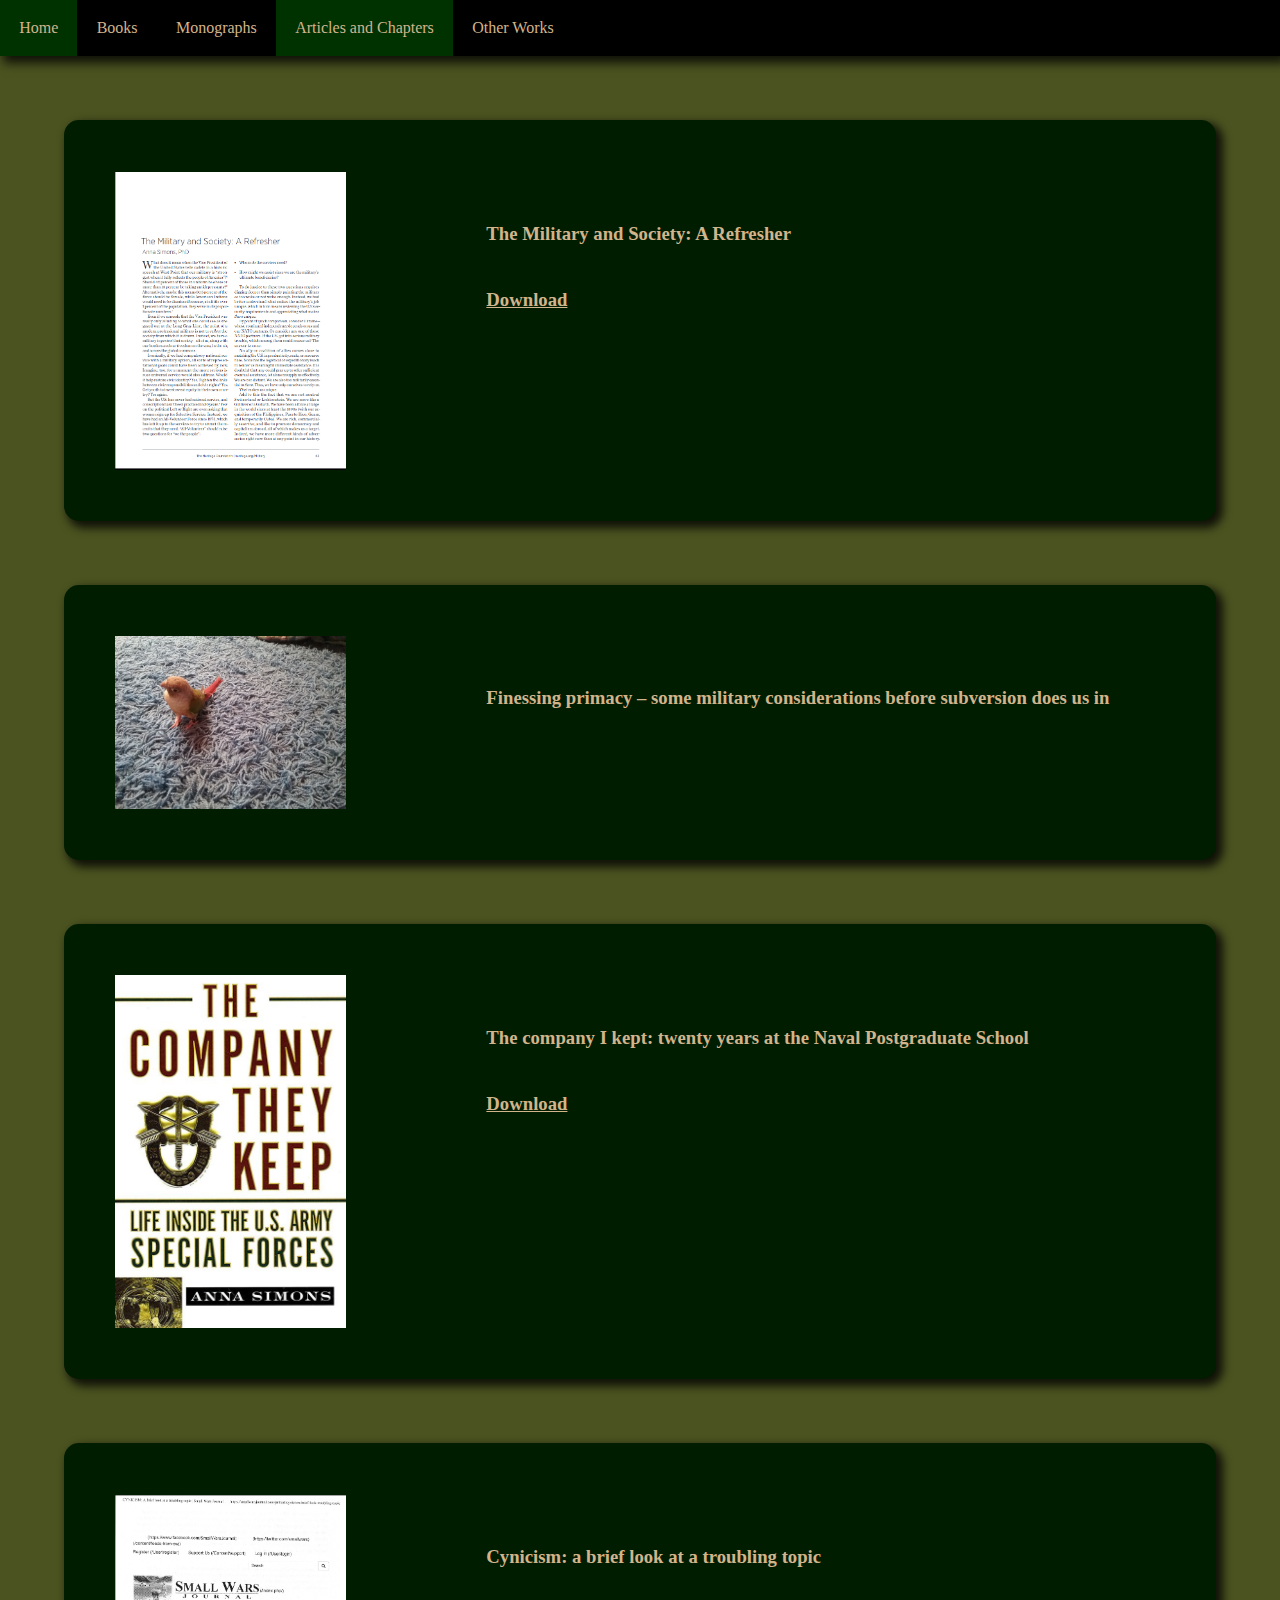
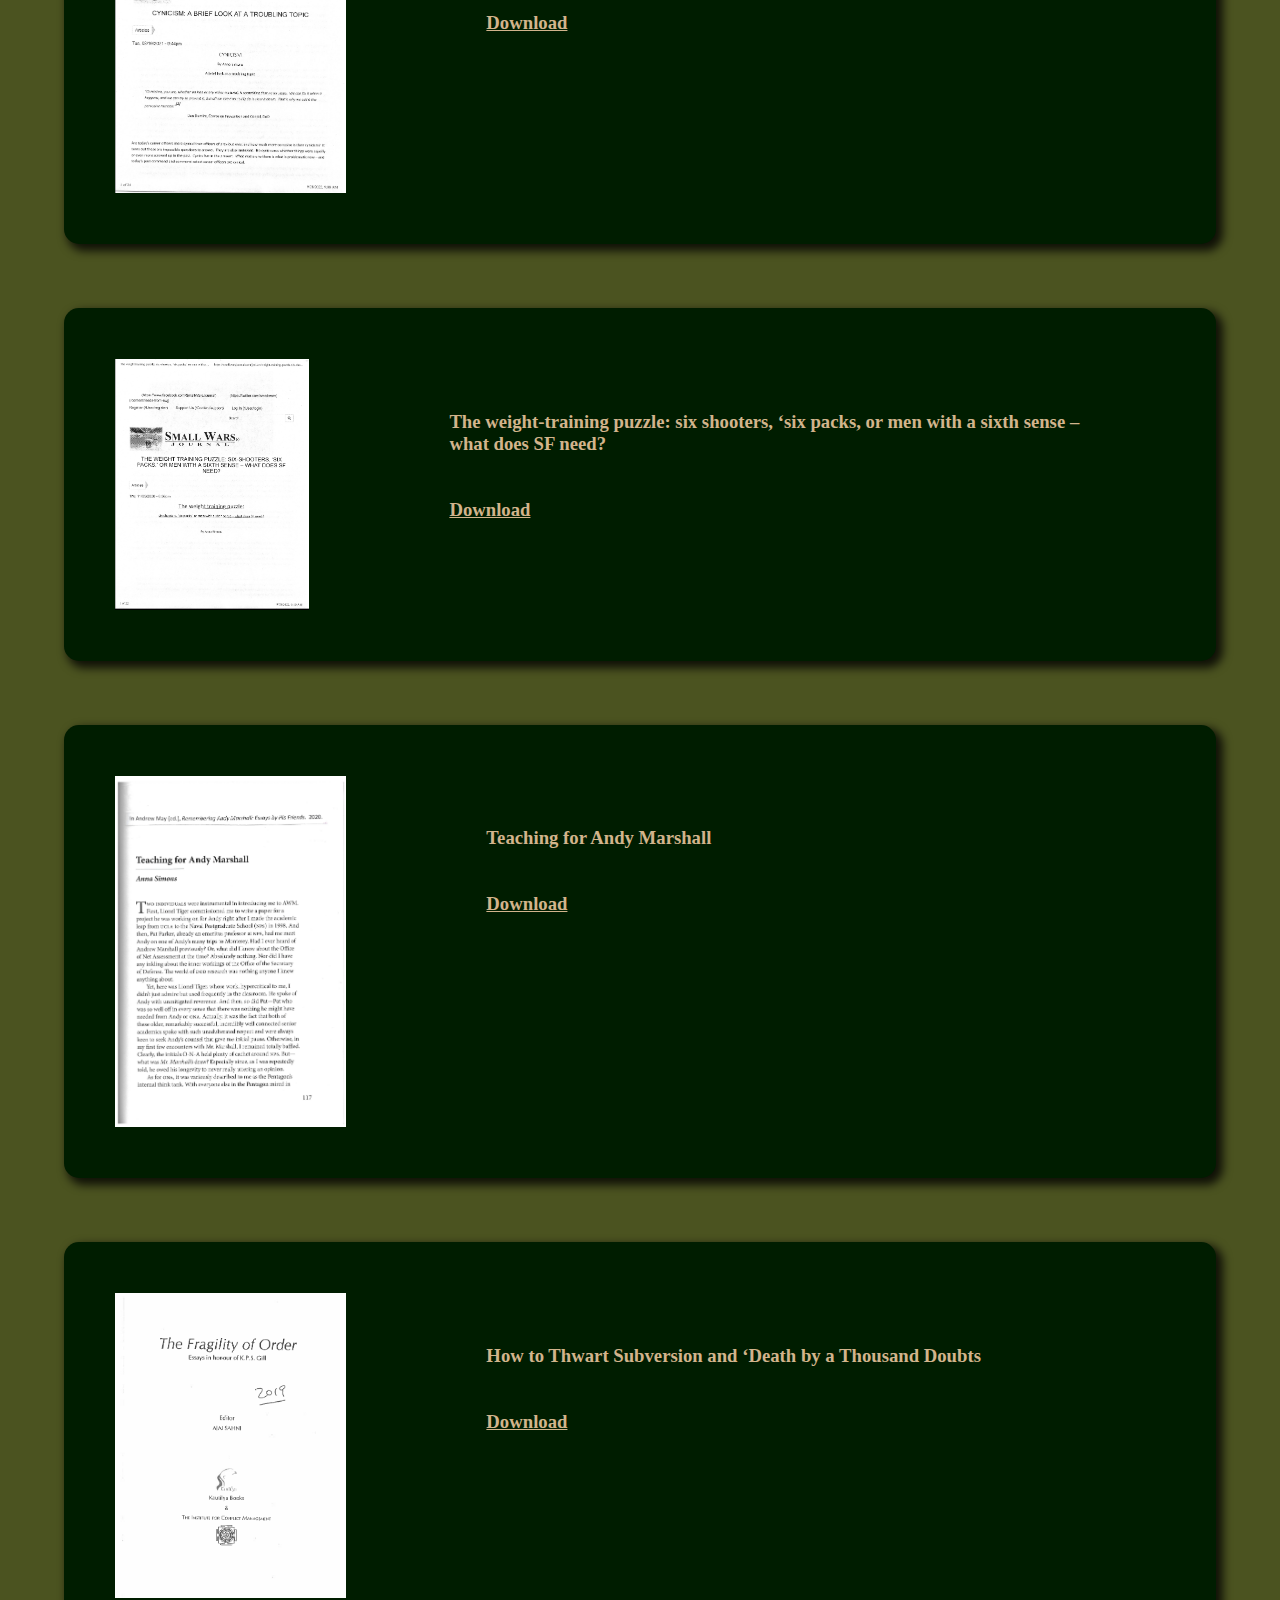
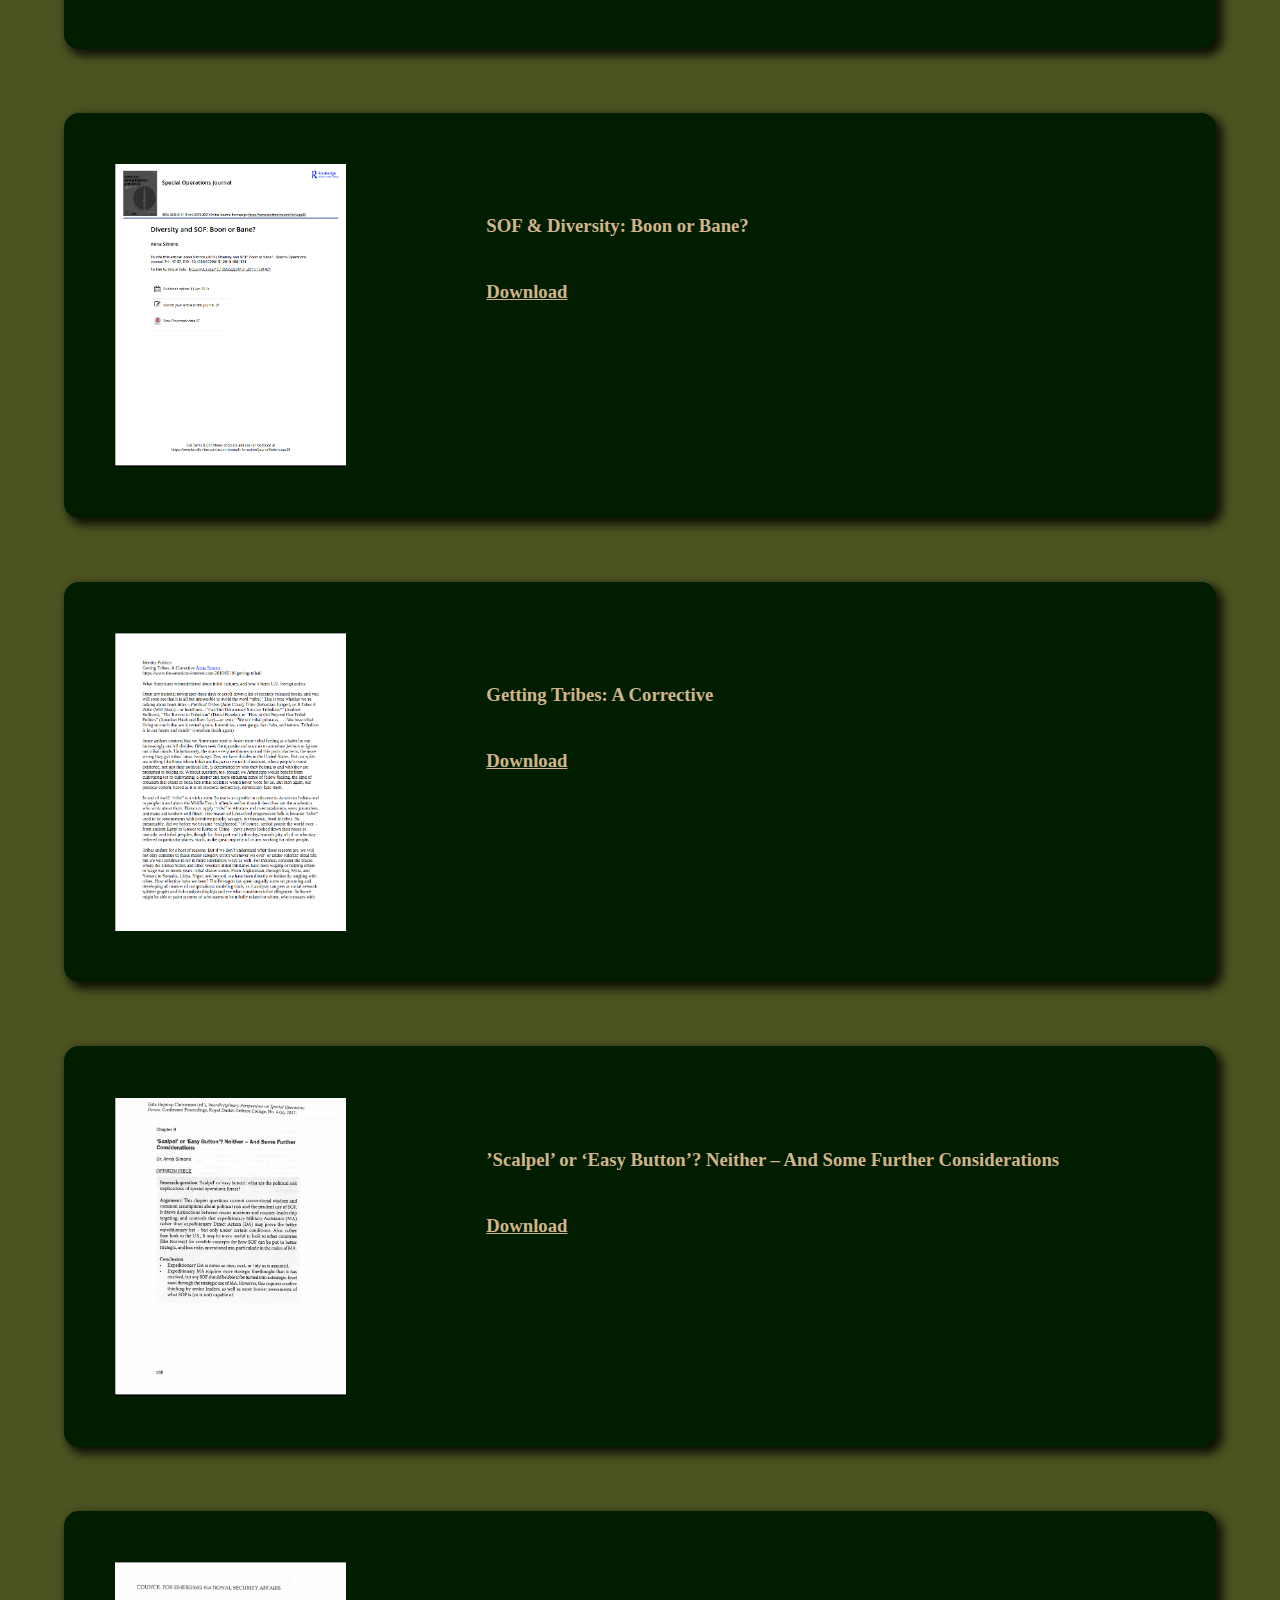
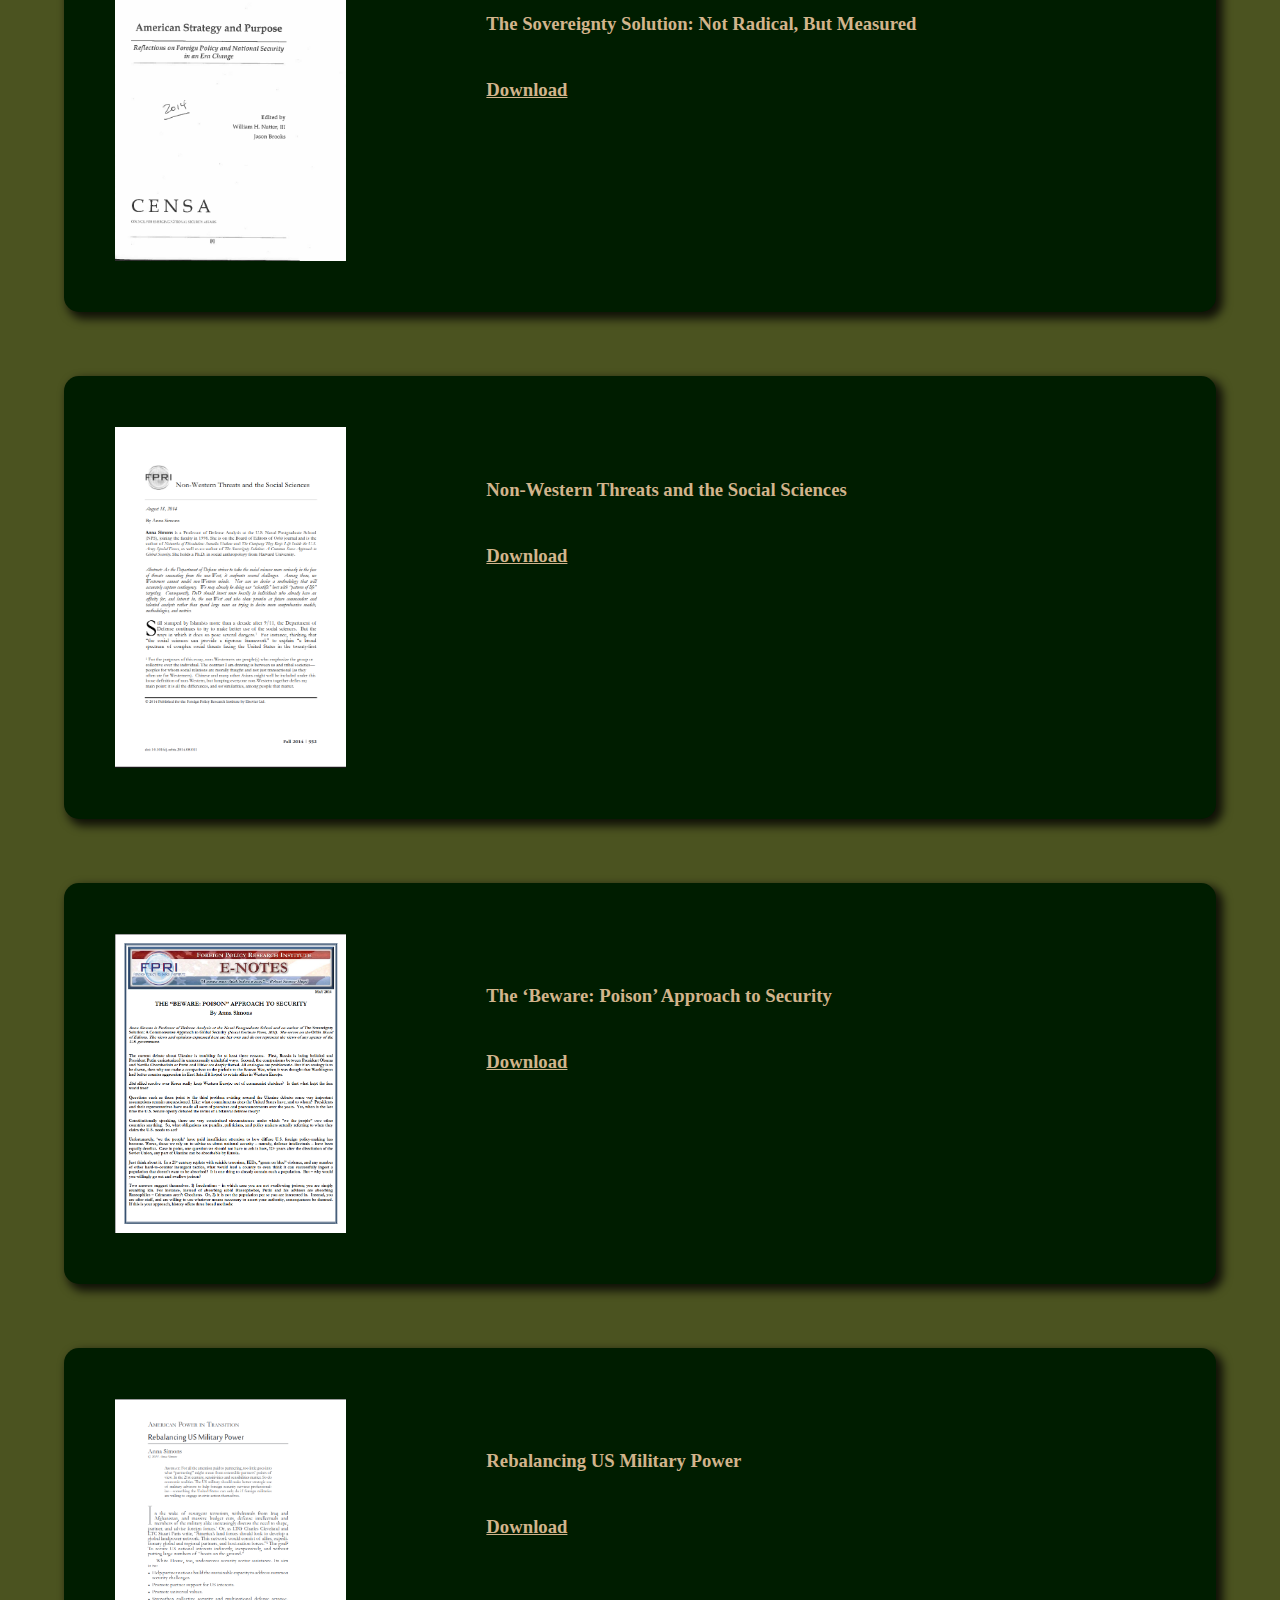
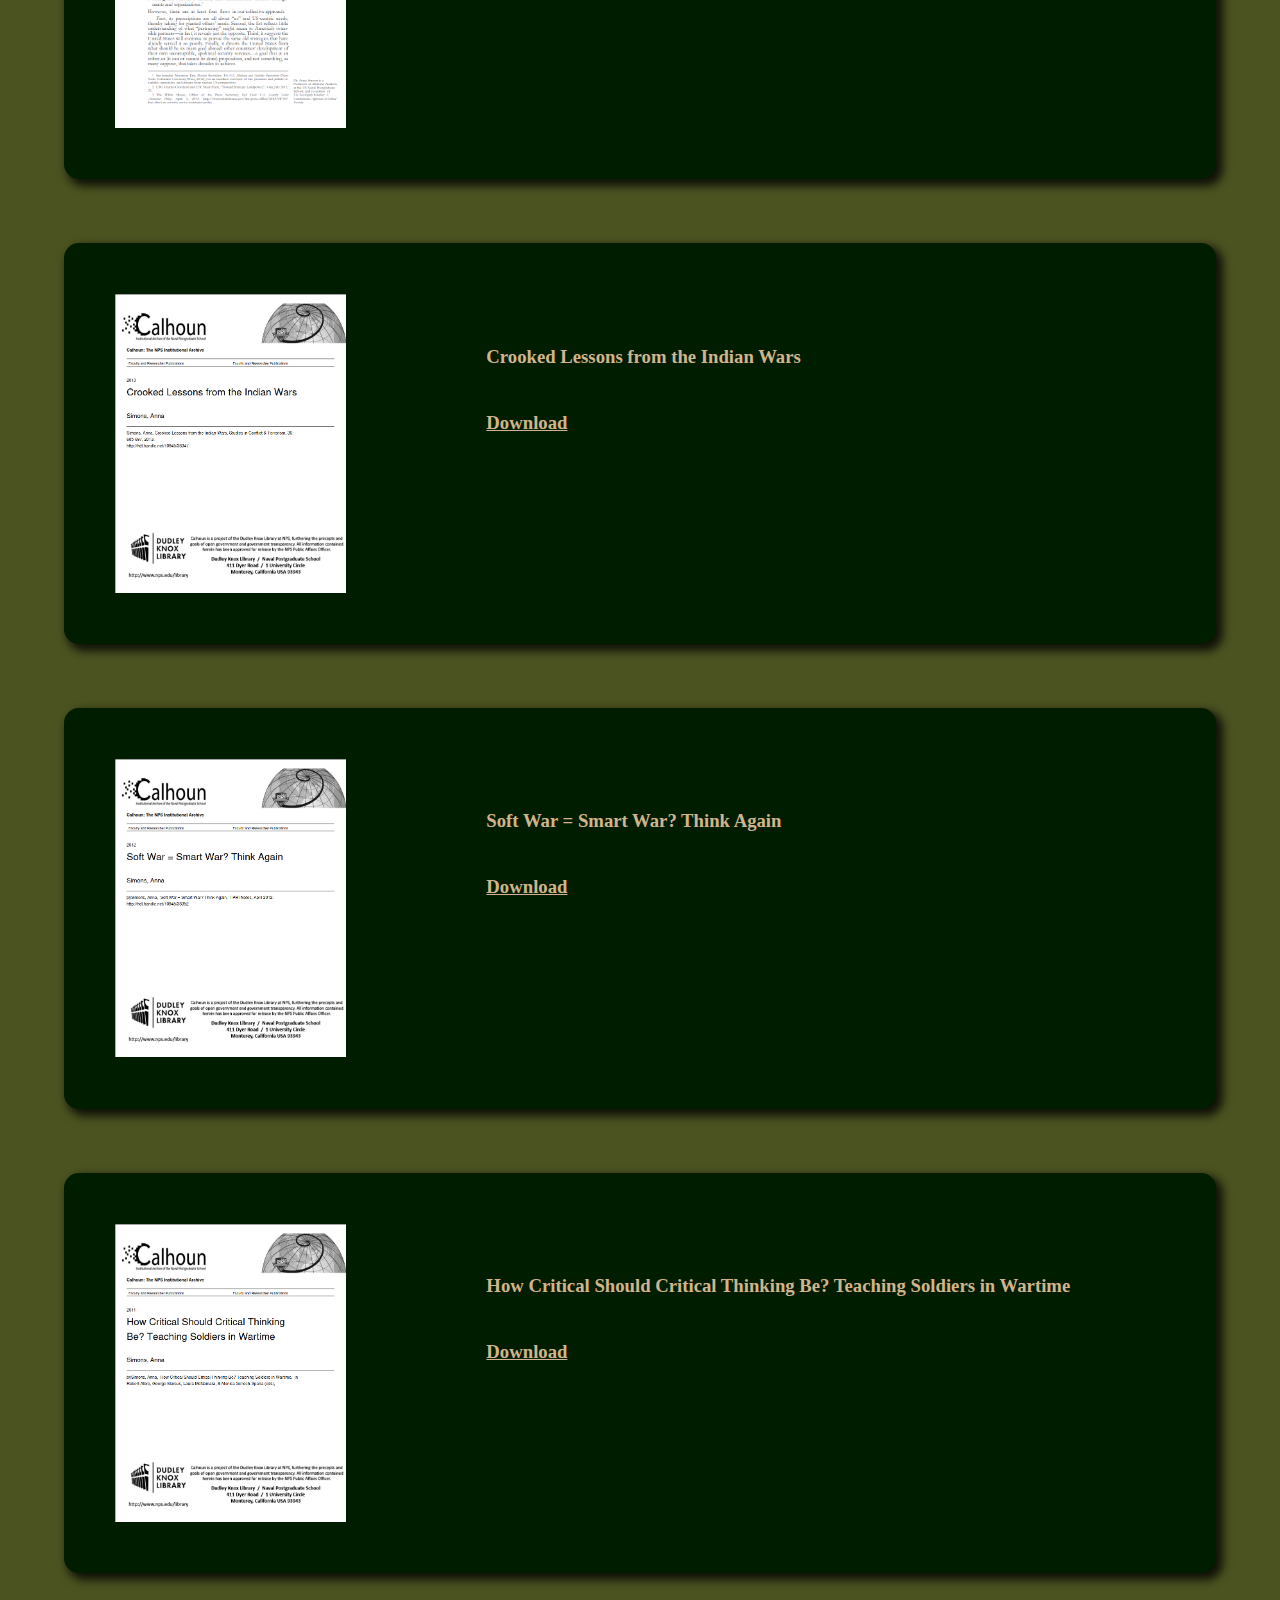
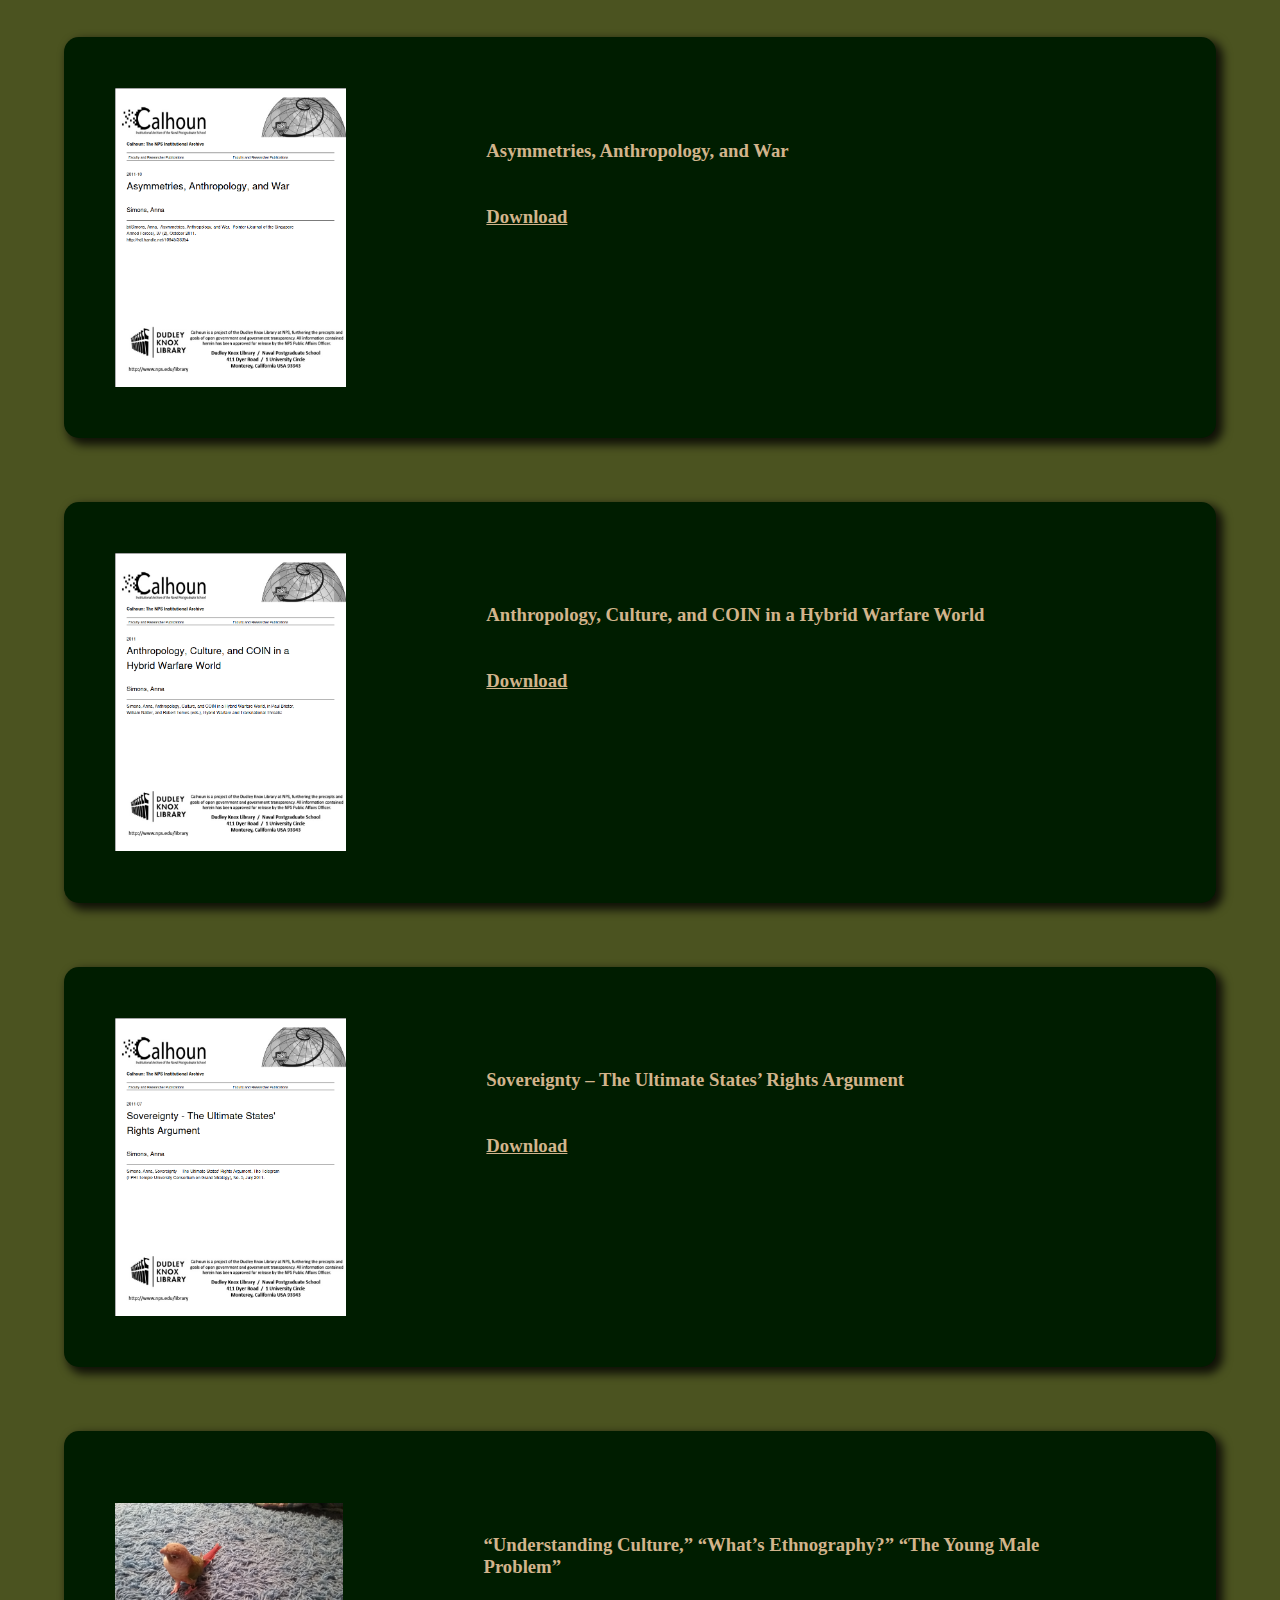
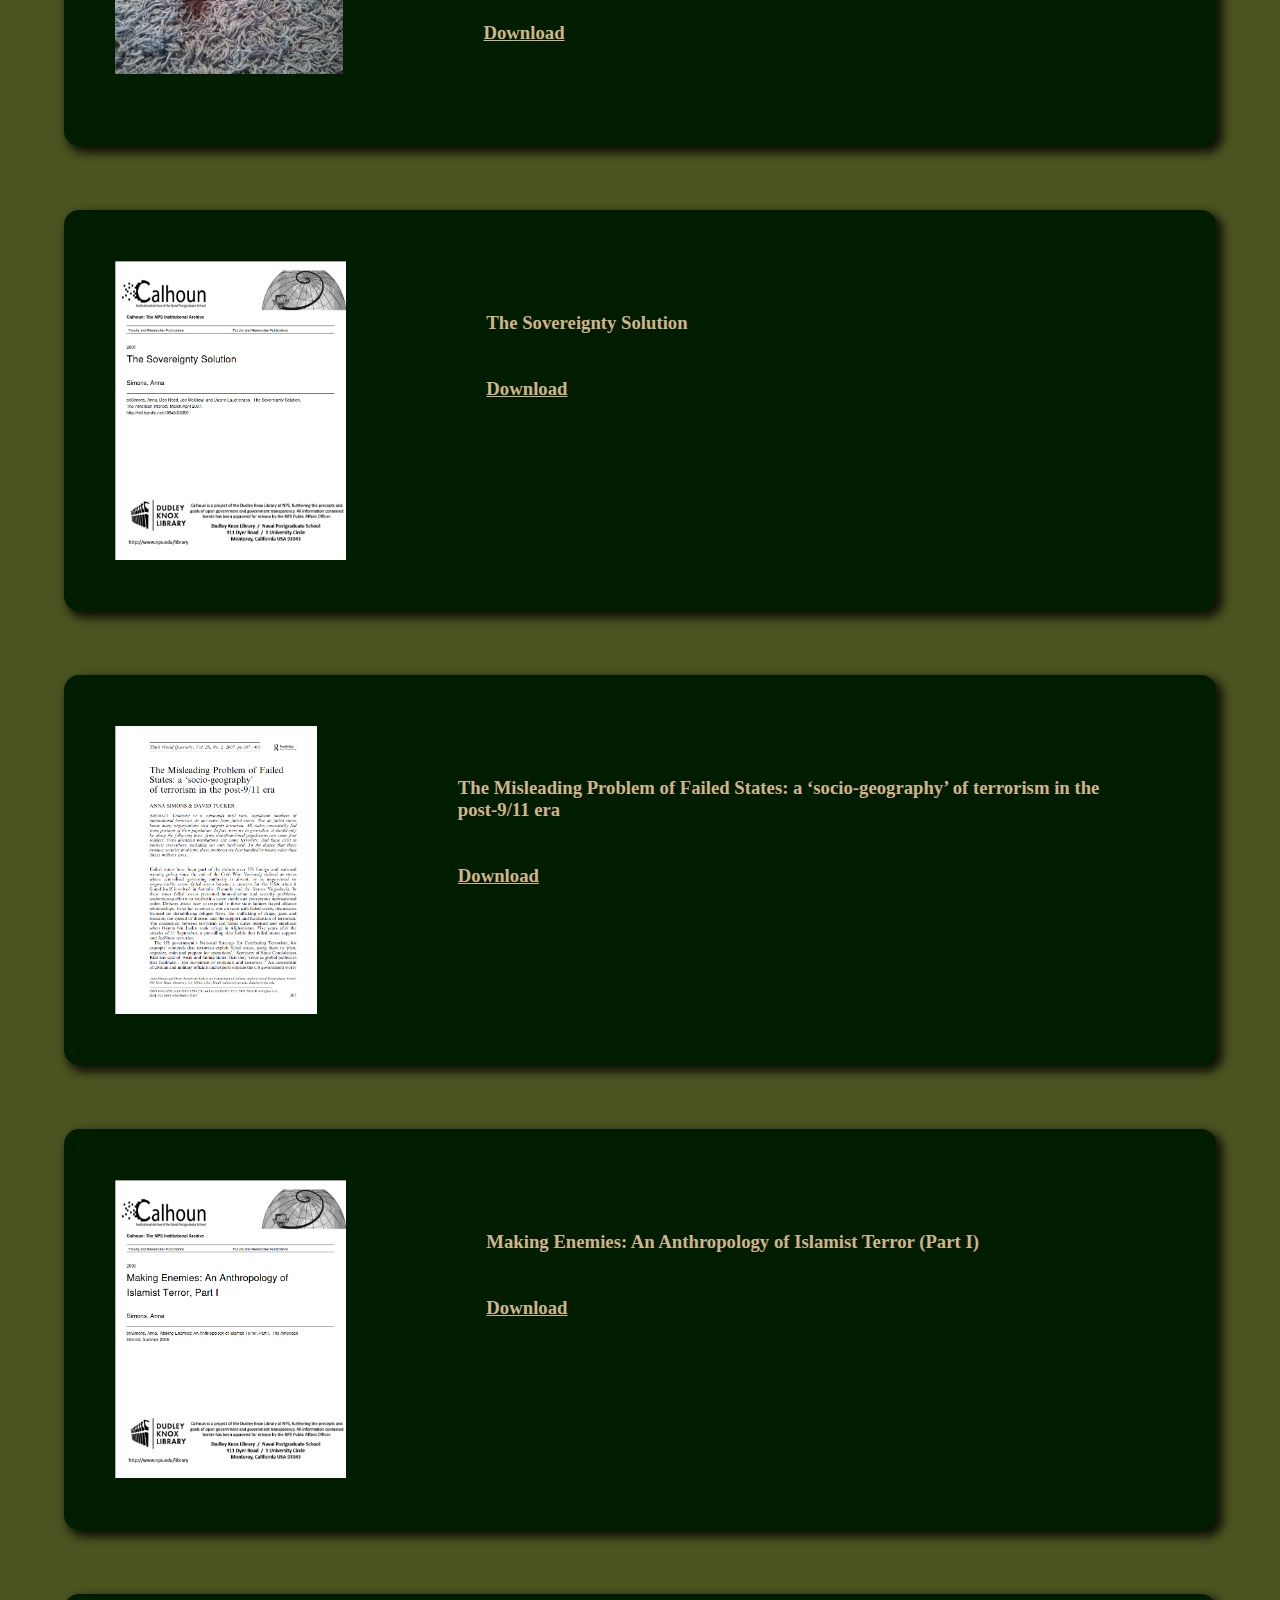
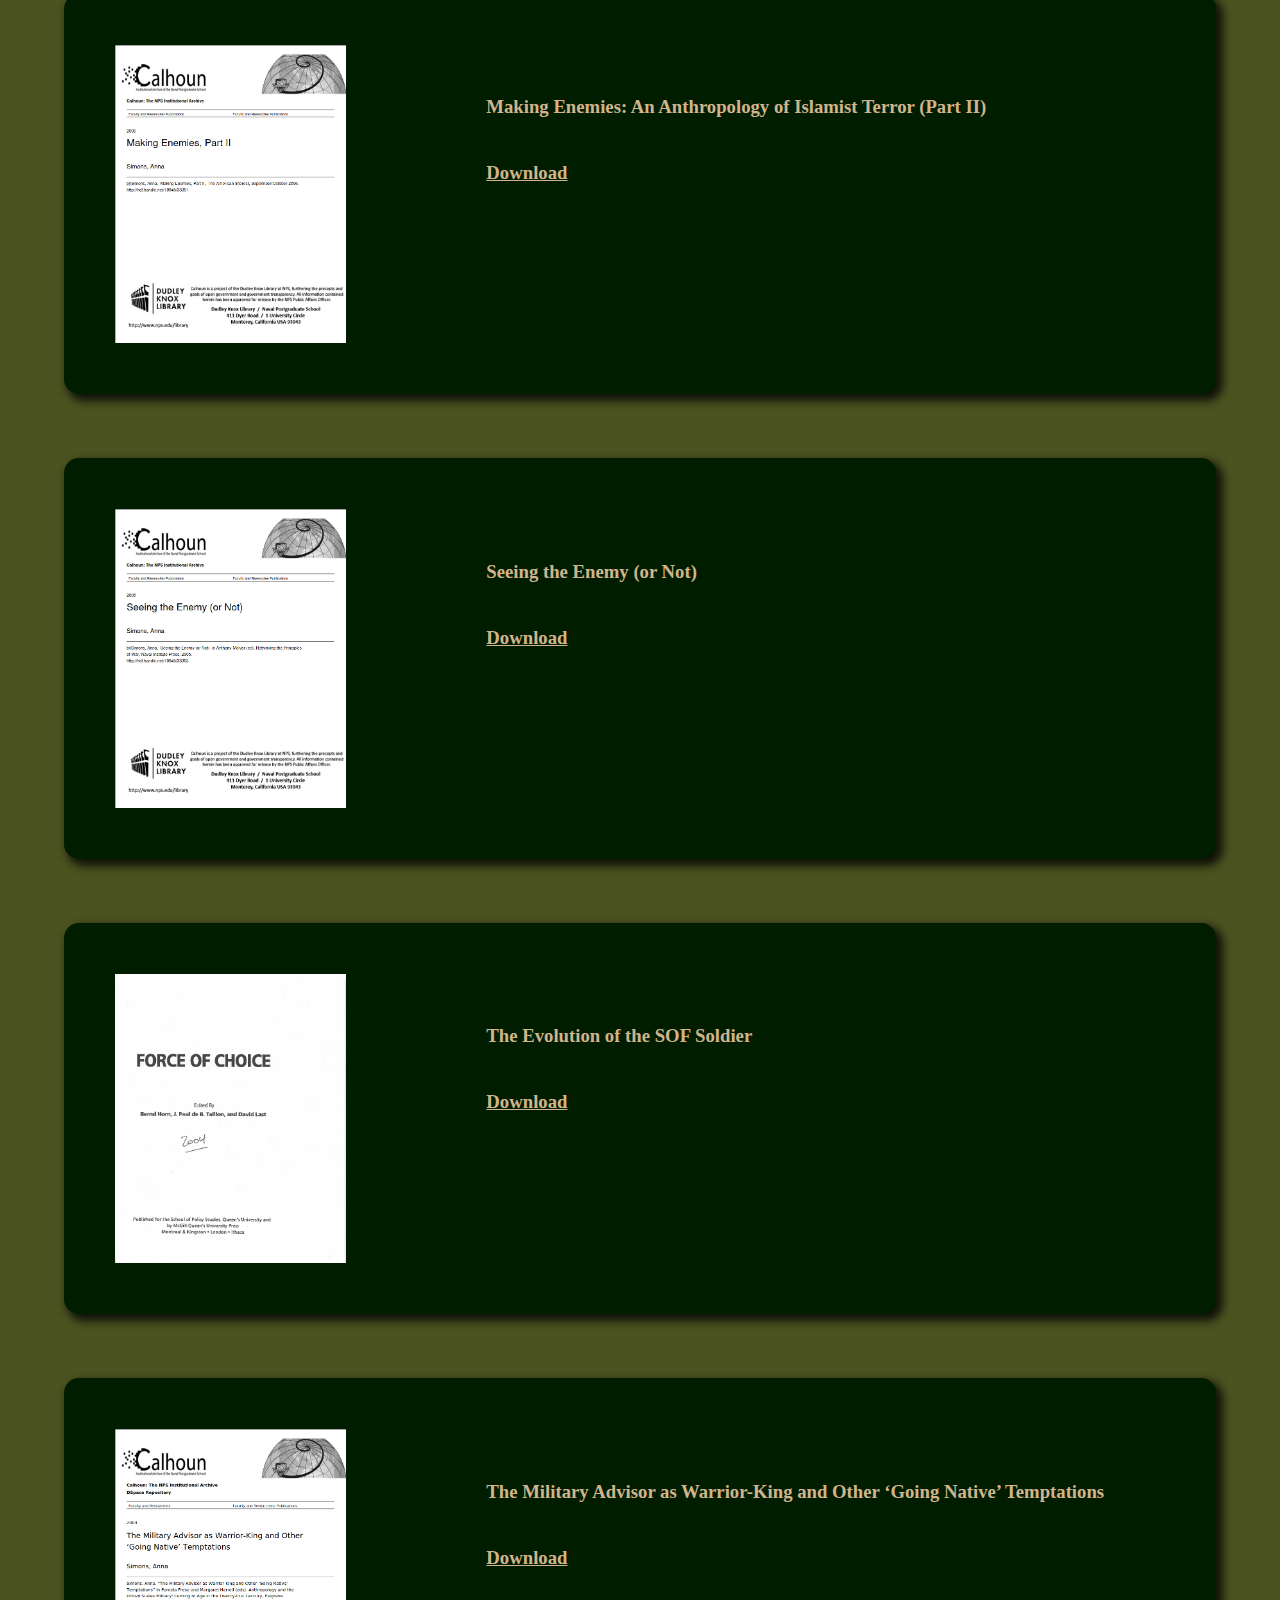
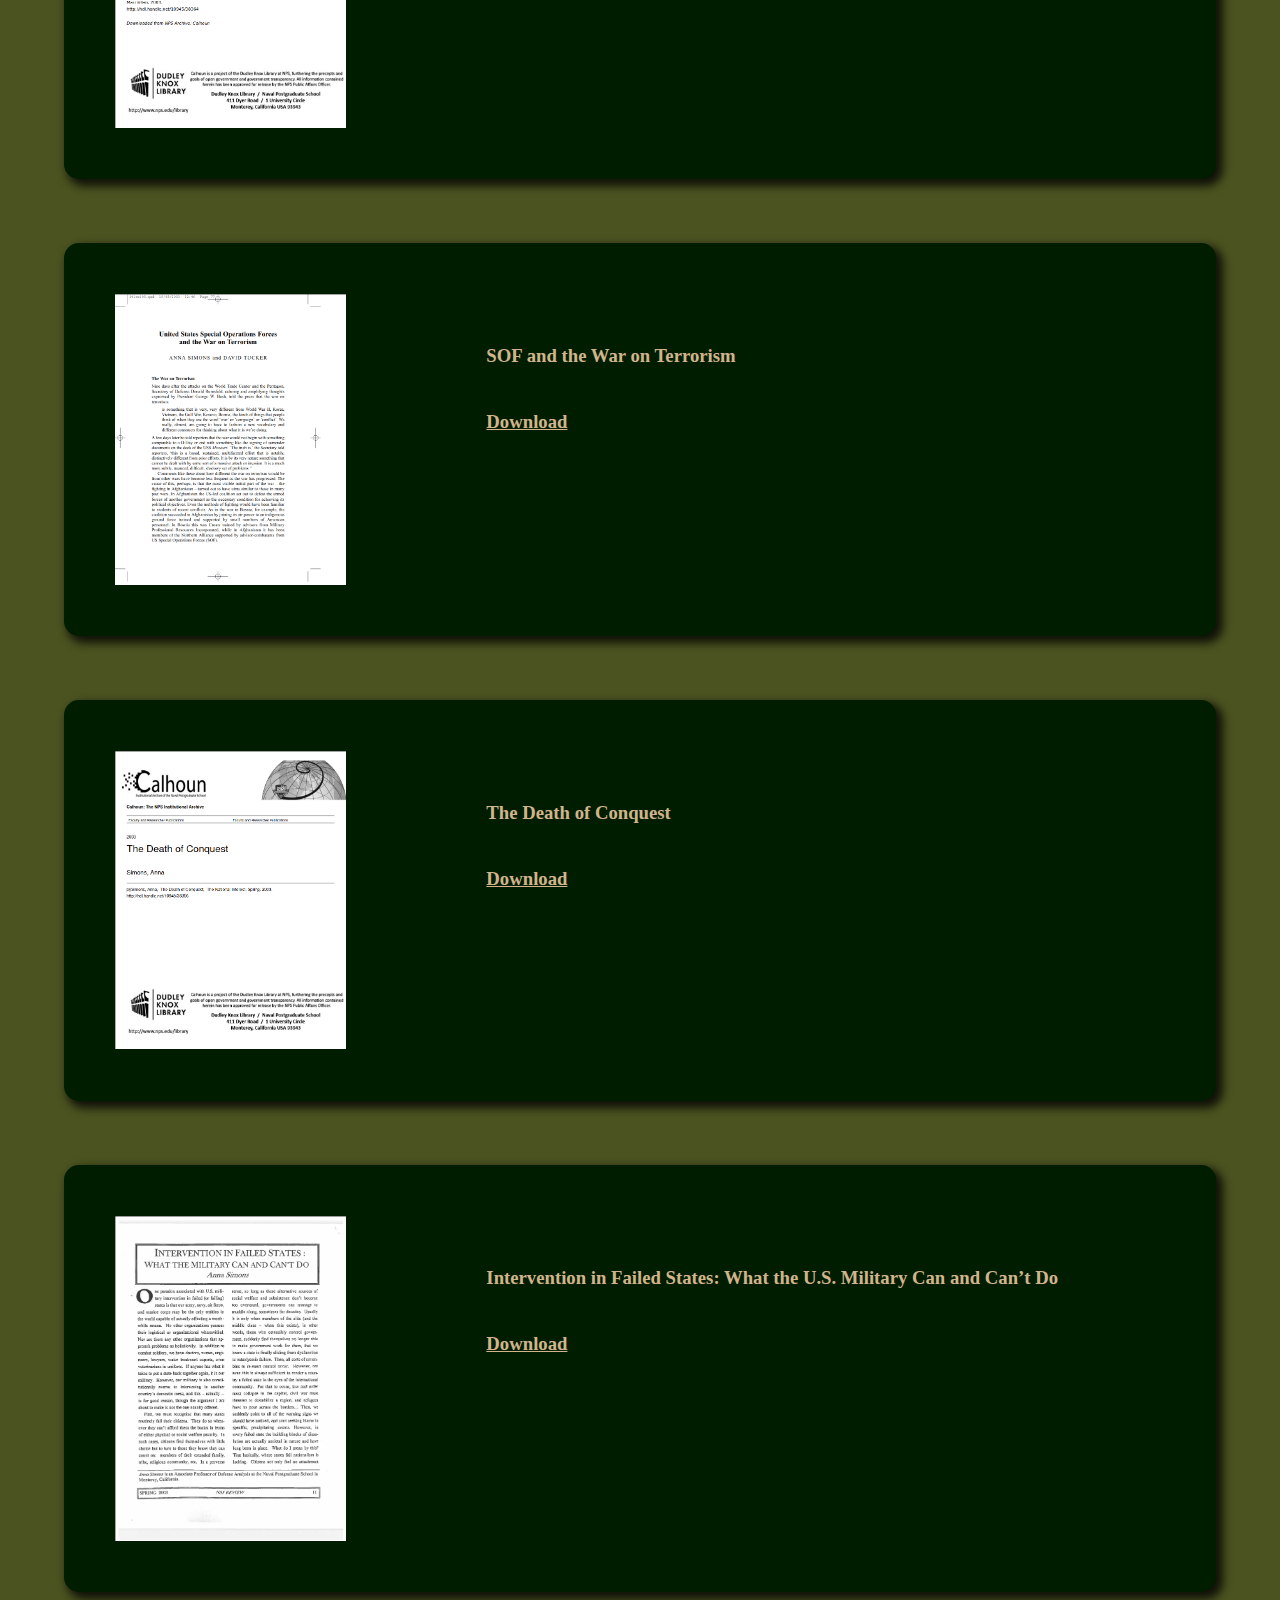
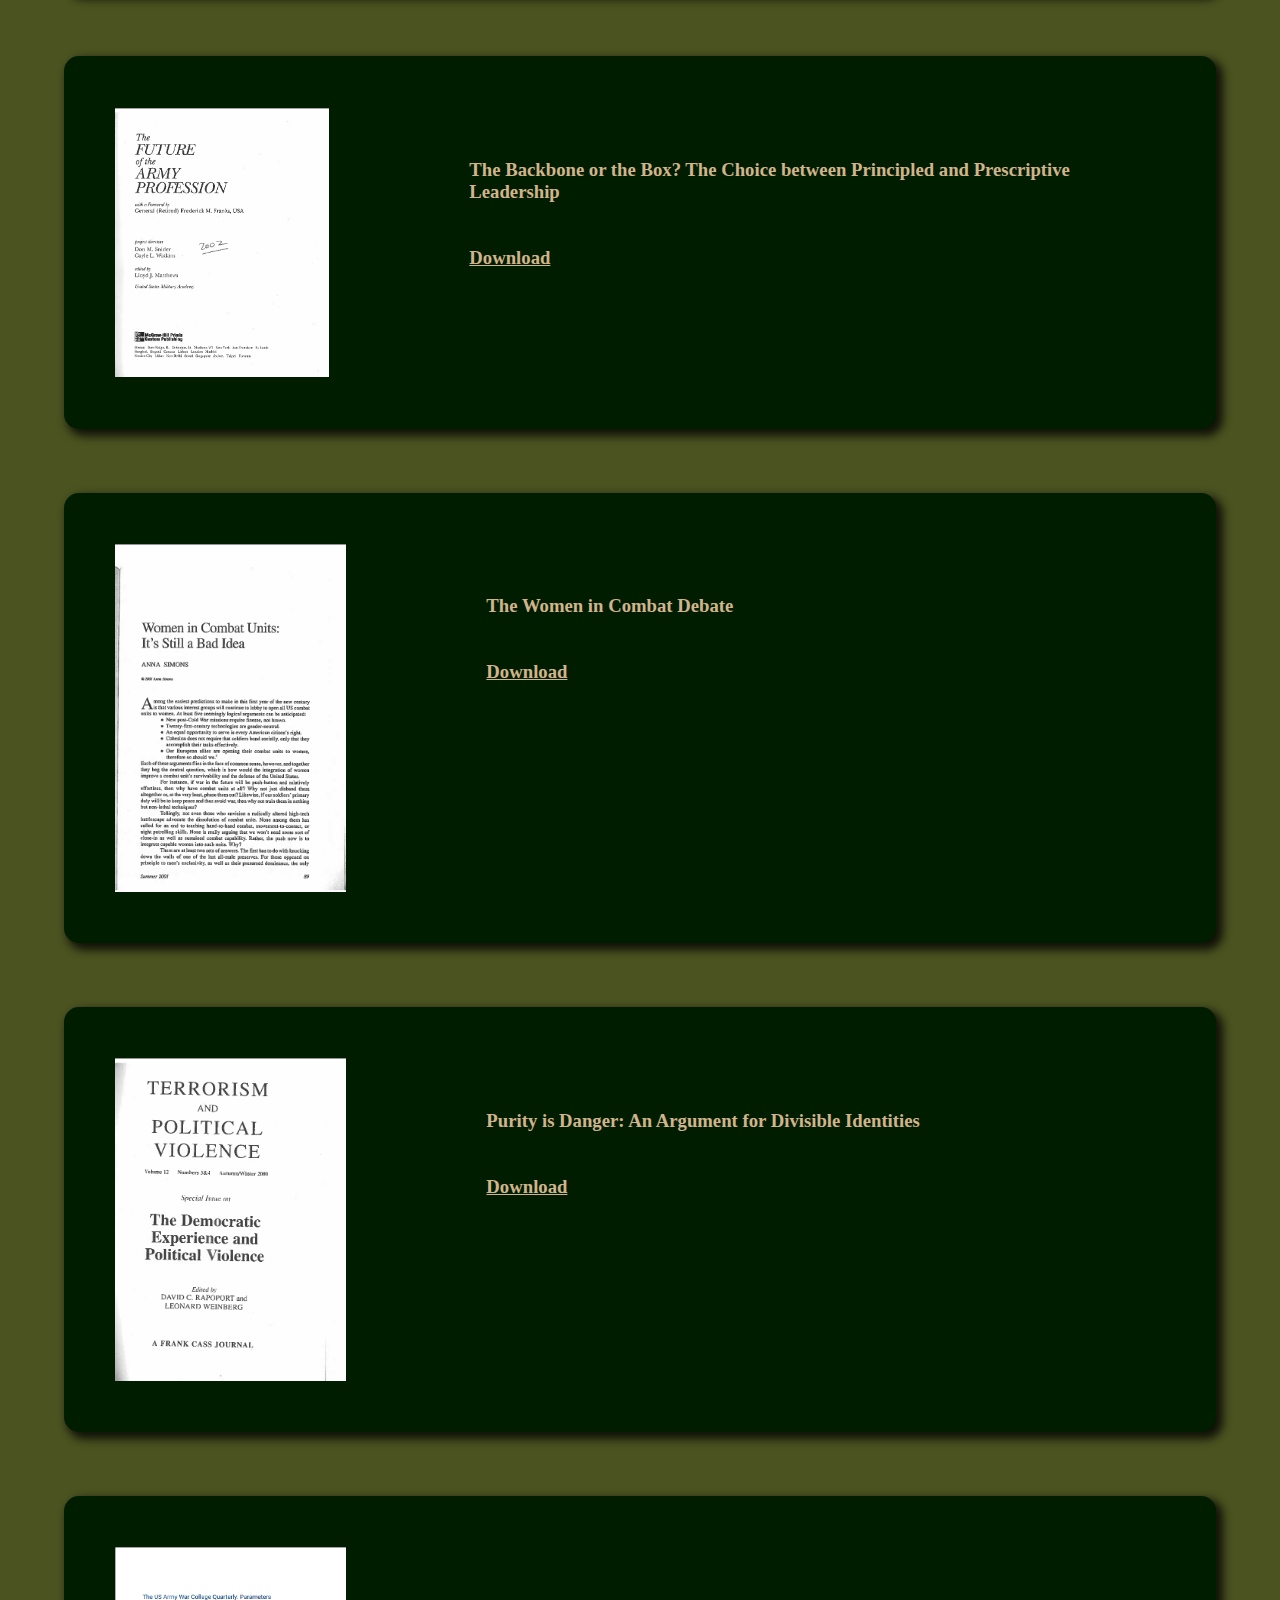
==== articles.html @ fc523a97 "Update articles.html" ====
<!DOCTYPE html>
<html lang="en-US">
	<head>
	       	<meta name="Home - a-simons.com" content="">
        	<meta charset="utf-8">
        	<meta name="viewport" content="width=device-width, initial-scale=1.0">
        	<title>Home - Anna Simons Official Website</title>
        	<link href="style.css" rel="stylesheet">

        	<script src="script.js"></script>
	</head>
	
	<body>
		<div class="navbar">
			<a href="index.html">Home</a>
			<a href="books.html">Books</a>
			<a href="monographs.html">Monographs</a>
			<a href="articles.html" class="active">Articles and Chapters</a>
			<a href="other-works.html">Other Works</a>

		</div>
		
		<div class="book">
			
			<img src="Screenshot 2024-05-06 at 08-53-42 The Military and Society (Heritage).pdf.png"></img>
			<h3>The Military and Society: A Refresher<br><br><br><a href="The Military and Society (Heritage).pdf" target="_blank">Download</a></h3>
		
		</div>
		
		<div class="book">
			
			<img src="filler.jpg"></img>
			<h3>Finessing primacy – some military considerations before subversion does us in</h3>
		
		</div>
		
		<div class="book">
			
			<img src="company.jpg"></img>
			<h3>The company I kept: twenty years at the Naval Postgraduate School<br><br><br><a href="The Company I Kept.pdf" target="_blank">Download</a></h3>
		
		</div>
				
		<div class="book">
			
			<img src="Screenshot 2024-05-06 at 14-45-15 Cynicism.pdf.png"></img>
			<h3>Cynicism: a brief look at a troubling topic <br><br><br><a href="Cynicism.pdf" target="_blank">Download</a></h3>
		
		</div>
		
		<div class="book">
			
			<img src="Screenshot 2024-05-06 at 09-41-03 The Weight Training Puzzle.pdf.png"></img>
			<h3>The weight-training puzzle: six shooters, ‘six packs, or men with a sixth sense – what does SF need?<br><br><br><a href="The Weight Training Puzzle.pdf" target="_blank">Download</a></h3>
		
		</div>
		
		<div class="book">
			
			<img src="Screenshot 2024-05-08 at 09-31-00 Teaching for Andy Marshall.pdf.png"></img>
			<h3>Teaching for Andy Marshall<br><br><br><a href="Teaching for Andy Marshall.pdf" target="_blank">Download</a></h3>
		
		</div>		
		
		<div class="book">
			
			<img src="Screenshot 2024-05-06 at 09-45-43 How to Thwart Subversion.pdf.png"></img>
			<h3>How to Thwart Subversion and ‘Death by a Thousand Doubts<br><br><br><a href="How to Thwart Subversion.pdf" target="_blank">Download</a></h3>
		
		</div>
		
		<div class="book">
			
			<img src="Screenshot 2024-05-06 at 09-44-52 Diversity and SOF Boon or Bane - Diversity and SOF Boon or Bane.pdf.png"></img>
			<h3>SOF & Diversity: Boon or Bane?<br><br><br><a href="Diversity and SOF Boon or Bane.pdf" target="_blank">Download</a></h3>
		
		</div>

		
		<div class="book">
			
			<img src="Screenshot 2024-05-06 at 09-45-13 Getting Tribes.pdf.png"></img>
			<h3>Getting Tribes: A Corrective<br><br><br><a href="Getting Tribes.pdf" target="_blank">Download</a></h3>
		
		</div>
		
		<div class="book">
			
			<img src="Screenshot 2024-05-06 at 09-45-07 Scalpel or Easy Button (Use of SOF).pdf.png"></img>
			<h3>’Scalpel’ or ‘Easy Button’? Neither – And Some Further Considerations<br><br><br><a href="Scalpel or Easy Button (Use of SOF).pdf" target="_blank">Download</a></h3>
		
		</div>
		
		<div class="book">
			
			<img src="Screenshot 2024-05-06 at 09-45-29 The Sovereignty Solution - Not Radical But Measured.pdf.png"></img>
			<h3>The Sovereignty Solution: Not Radical, But Measured<br><br><br><a href="The Sovereignty Solution - Not Radical, But Measured.pdf" target="_blank">Download</a></h3>
		
		</div>		<div class="book">
			
			<img src="Screenshot 2024-05-06 at 09-45-54 Non-Western Threats and the Social Sciences - Non-Western Threats and the Social Sciences.pdf.png"></img>
			<h3>Non-Western Threats and the Social Sciences<br><br><br><a href="Non-Western Threats and the Social Sciences.pdf" target="_blank">Download</a></h3>
		
		</div>
		
		<div class="book">
			
			<img src="Screenshot 2024-05-06 at 09-56-59 Foreign Policy - simons_-_beware_poison_approach_to_security.pdf.png"></img>
			<h3>The ‘Beware: Poison’ Approach to Security<br><br><br><a href="simons_-_beware_poison_approach_to_security.pdf" target="_blank">Download</a></h3>
		
		</div>
		
		<div class="book">
			
			<img src="Screenshot 2024-05-06 at 09-56-54 Rebalancing US Military Power - Re-balancing U.S. military power.pdf.png"></img>
			<h3>Rebalancing US Military Power<br><br><br><a href="Re-balancing U.S. military power.pdf" target="_blank">Download</a></h3>
		
		</div>		<div class="book">
			
			<img src="Screenshot 2024-05-06 at 09-57-05 Simons_Crooked_Lessons_From_the_Indian_Wars.pdf.png"></img>
			<h3>Crooked Lessons from the Indian Wars<br><br><br><a href="Simons_Crooked_Lessons_From_the_Indian_Wars.pdf" target="_blank">Download</a></h3>
		
		</div>
		
		<div class="book">
			
			<img src="Screenshot 2024-05-06 at 10-02-30 Foreign Policy - simons_soft-war-smart-war.pdf.png"></img>
			<h3>Soft War = Smart War? Think Again<br><br><br><a href="simons_soft-war-smart-war.pdf" target="_blank">Download</a></h3>
		
		</div>
		
		<div class="book">
			
			<img src="Screenshot 2024-05-06 at 10-02-22 Simons_How_critical.pdf.png"></img>
			<h3>How Critical Should Critical Thinking Be? Teaching Soldiers in Wartime<br><br><br><a href="Simons_How_critical.pdf" target="_blank">Download</a></h3>
		
		</div>		<div class="book">
			
			<img src="Screenshot 2024-05-06 at 10-02-26 056-064 Anna Simons - Asymmetries Anthropology and War.indd - Simons_asymmetries_anthropology_and_war.pdf.png"></img>
			<h3>Asymmetries, Anthropology, and War<br><br><br><a href="Simons_asymmetries_anthropology_and_war.pdf" target="_blank">Download</a></h3>
		
		</div>
		
		<div class="book">
			
			<img src="Screenshot 2024-05-06 at 10-02-16 Simons_anthropology_culture_and_COIN.pdf.png"></img>
			<h3>Anthropology, Culture, and COIN in a Hybrid Warfare World<br><br><br><a href="Simons_anthropology_culture_and_COIN.pdf" target="_blank">Download</a></h3>
		
		</div>
		
		<div class="book">
			
			<img src="Screenshot 2024-05-08 at 09-43-15 Microsoft Word - 05 Simons - Sovereignty.doc - Simons_Sovereignty (FPRI).pdf.png"></img>
			<h3>Sovereignty – The Ultimate States’ Rights Argument<br><br><br><a href="Simons_Sovereignty (FPRI).pdf" target="_blank">Download</a></h3>
		
		</div>		<div class="book">
			
			<img src="filler.jpg"></img>
			<h3>“Understanding Culture,” “What’s Ethnography?” “The Young Male Problem”<br><br><br><a href="The Company I Kept.pdf" target="_blank">Download</a></h3>
		
		</div>
		
		<div class="book">
			
			<img src="Screenshot 2024-05-08 at 09-37-14 Simons_the_sovereignty_solution.pdf.png"></img>
			<h3>The Sovereignty Solution<br><br><br><a href="Simons_the_sovereignty_solution.pdf" target="_blank">Download</a></h3>
		
		</div>
		
		<div class="book">
			
			<img src="Screenshot 2024-05-08 at 09-37-45 CTWQ_A_215315 387..401 - The Misleading Problem of Failed States.pdf.png"></img>
			<h3>The Misleading Problem of Failed States: a ‘socio-geography’ of
terrorism in the post-9/11 era<br><br><br><a href="The Misleading Problem of Failed States.pdf" target="_blank">Download</a></h3>
		
		</div>		<div class="book">
			
			<img src="Screenshot 2024-05-08 at 09-37-03 Layout 1 - Simons_making_enemies_1.pdf.png"></img>
			<h3>Making Enemies: An Anthropology of Islamist Terror (Part I)<br><br><br><a href="Simons_making_enemies_1.pdf" target="_blank">Download</a></h3>
		
		</div>
		
		<div class="book">
			
			<img src="Screenshot 2024-05-08 at 09-37-09 Simons_making_enemies_2.pdf.png"></img>
			<h3>Making Enemies: An Anthropology of Islamist Terror (Part II)<br><br><br><a href="Simons_making_enemies_2.pdf" target="_blank">Download</a></h3>
		
		</div>
		
		<div class="book">
			
			<img src="Screenshot 2024-05-08 at 09-37-34 Simons_Seeing_the_Enemy.pdf.png"></img>
			<h3>Seeing the Enemy (or Not)<br><br><br><a href="Simons_Seeing_the_Enemy.pdf" target="_blank">Download</a></h3>
		
		</div>		<div class="book">
			
			<img src="Screenshot 2024-05-08 at 09-37-19 The Evolution of the SOF Soldier.pdf.png"></img>
			<h3>The Evolution of the SOF Soldier<br><br><br><a href="The Evolution of the SOF Soldier.pdf" target="_blank">Download</a></h3>
		
		</div>
		
		<div class="book">
			
			<img src="Screenshot 2024-05-08 at 10-34-08 The Military Advisor as Warrior-King and Other ‘Going Native’ Temptations - The Military Advisor as Warrior-King and Other 'Going Native' Temptations.pdf.png"></img>
			<h3>The Military Advisor as Warrior-King and Other ‘Going Native’ Temptations<br><br><br><a href="The Military Advisor as Warrior-King and Other 'Going Native' Temptations.pdf" target="_blank">Download</a></h3>
		
		</div>
		
		<div class="book">
			
			<img src="Screenshot 2024-05-08 at 10-33-51 141swi05.qxd - SOF_and_War_on_Terrorism.pdf.png"></img>
			<h3>SOF and the War on Terrorism<br><br><br><a href="SOF_and_War_on_Terrorism.pdf" target="_blank">Download</a></h3>
		
		</div>		<div class="book">
			
			<img src="Screenshot 2024-05-08 at 10-33-45 Simons_Death_of_Conquest.pdf.png"></img>
			<h3>The Death of Conquest<br><br><br><a href="Simons_Death_of_Conquest.pdf" target="_blank">Download</a></h3>
		
		</div>
		
		<div class="book">
			
			<img src="Screenshot 2024-05-08 at 10-34-12 Intervention in Failed States - What the Military Can and Can't Do.pdf.png"></img>
			<h3>Intervention in Failed States:  What the U.S. Military Can and Can’t Do<br><br><br><a href="Intervention in Failed States - What the Military Can and Can't Do.pdf" target="_blank">Download</a></h3>
		
		</div>
		<div class="book">
			
			<img src="Screenshot 2024-05-08 at 10-33-30 Backbone vs. Box - The Choice between Principled and Prescriptive Leadership.pdf.png"></img>
			<h3>The Backbone or the Box?  The Choice between Principled and Prescriptive Leadership<br><br><br><a href="Backbone vs. Box - The Choice between Principled and Prescriptive Leadership.pdf" target="_blank">Download</a></h3>
		
		</div>
		
		<div class="book">
			
			<img src="Screenshot 2024-05-08 at 10-33-55 Women in Combat Units - It's Still a Bad Idea.pdf.png"></img>
			<h3>The Women in Combat Debate<br><br><br><a href="Women in Combat Units - It's Still a Bad Idea.pdf" target="_blank">Download</a></h3>
		
		</div>
		
		<div class="book">
			
			<img src="
Screenshot 2024-05-08 at 10-59-11 Purity Is Danger.pdf.png"></img>
			<h3>Purity is Danger: An Argument for Divisible Identities<br><br><br><a href="
Purity Is Danger.pdf" target="_blank">Download</a></h3>
		
		</div>		<div class="book">
			
			<img src="
Screenshot 2024-05-08 at 10-59-43 The ACRI Command and Control Challenge - The ACRI Command and Control Challenge.pdf.png"></img>
			<h3>The ACRI Command and Control Challenge<br><br><br><a href="The ACRI Command and Control Challenge.pdf" target="_blank">Download</a></h3>
		
		</div>
		
		<div class="book">
			
			<img src="Screenshot 2024-05-08 at 10-59-37 PII S0030-4387(00)00037-5 - Women Can Never Belong in Combat.pdf.png"></img>
			<h3>Women Can Never 'Belong' in Combat<br><br><br><a href="
Women Can Never Belong in Combat.pdf" target="_blank">Download</a></h3>
		
		</div>
		
		<div class="book">
			
			<img src="
Screenshot 2024-05-08 at 10-59-32 Simons_War_back_to_the_future.pdf.png"></img>
			<h3>War: Back to the Future<br><br><br><a href="
Simons_War_back_to_the_future.pdf" target="_blank">Download</a></h3>
		
		</div>		<div class="book">
			
			<img src="filler.jpg"></img>
			<h3>Making Sense of Ethnic Cleansing,</h3>
		
		</div>
		
		<div class="book">
			
			<img src="filler.jpg"></img>
			<h3>Thicker than Water? Kin, Religion, and Conflict in the Balkans</h3>
		
		</div>
		<div class="book">
			
			<img src="filler.jpg"></img>
			<h3>How Ambiguity Results in Excellence: The Role of Hierarchy and Reputation in U.S.
 	Army Special Forces</h3>
		
		</div>
		
		<div class="book">
			
			<img src="filler.jpg"></img>
			<h3>Government</h3>
		
		</div>
		
		<div class="book">
			
			<img src="filler.jpg"></img>
			<h3>Political Anthropology</h3>
		
		</div>		<div class="book">
			
			<img src="filler.jpg"></img>
			<h3>Hardly Innocent: Armed Humanitarian Intervention in Somalia</h3>
		
		</div>
		
		<div class="book">
			
			<img src="filler.jpg"></img>
			<h3>Somalia: The Structure of Dissolution</h3>
		
		</div>
		
		<div class="book">
			
			<img src="filler.jpg"></img>
			<h3>Democratisation and Ethnic Conflict: The Kin Connection</h3>
		
		</div>		
		<div class="book">
			
			<img src="filler.jpg"></img>
			<h3>Somalia: A Regional Security Dilemma</h3>
		
		</div>	
		<div class="book">
			
			<img src="filler.jpg"></img>
			<h3>The Beginning of the End</h3>
		
		</div>	
		<div class="book">
			
			<img src="filler.jpg"></img>
			<h3>Somalia and the Dissolution of the Nation-State</h3>
		
		</div>	
	</body>
	
	<footer>
		<h4>Copyright info</h4>
	</footer>
	
</html>
---- style.css ----
html {
	margin: 0px;
	padding: 0;
	width: 100%;
	box-sizing: border-box;
}

body {
	background-color: rgb(75, 83, 32);
	margin: 0px;
	justify-content: center;
	align-items: center;
}

.navbar {
	margin: 0px;
	width: 100%;
	overflow: hidden;
	background-color: black;
	box-shadow: 5px 5px 10px 2px rgba(0,0,0,.8);
	
}

.navbar a {
	background-color: black;
	margin: 0px;
	overflow: hidden;
	padding: 1.5vw;
	text-decoration: none;
	text-align: center;
	text-decoration: none;
	color: tan;
	float: left;
}

.navbar a:hover {
	background-color: #003200;
}

.navbar .active {
	background-color: #003200;
}

.homepage {
	display: flex;
	align-items: center;
	justify-content: center;
}

.homepage img {
	width: 30vw;
	height: 20vw;
	margin: 10vw;
	margin-left: 15vw;
	border: 0.5vw solid tan;
	box-shadow: 5px 5px 10px 2px rgba(0,0,0,.8);
}

.homepage h3 {
	color: tan;

}

.home-book {
	
	display: flex;
	align-items: left;
	justify-content: left;
	margin: 5vw;
	box-shadow: 5px 5px 10px 2px rgba(0,0,0,.8);
	border-radius: 15px;
	background-color: #001D00;
}

.home-book img {
	width: 30vw;
	height: 20vw;
	margin: 3vw;
	border: 0.5vw solid tan;
	box-shadow: 5px 5px 10px 2px rgba(0,0,0,.8);
}

.home-book h3 {
	color: tan;
	margin: 8vw;

}


.bookpage {
	display: flex;
	align-items: center;
	justify-content: center;

}

.bookpage img {
	width: 30vw;
	height: 20vw;
	margin: 10vw;
	margin-left: 15vw;
	border: 0.5vw solid tan;
	box-shadow: 5px 5px 10px 2px rgba(0,0,0,.8);
}

.bookpage h3 {
	color: tan;

}

.book {
	border-radius: 15px;
	background-color: #001D00;
	display: flex;
	align-items: left;
	justify-content: left;
	margin: 5vw;
	box-shadow: 5px 5px 10px 2px rgba(0,0,0,.8);
}

.book img {
	width: 20%;
	min-width: 100px;
	max-height: 400px;
	height: auto;
	object-fit: scale-down;
	margin: 4vw;
	margin-right: 3vw;
}

.book h3 {
	color: tan;
	margin: 8vw;

}

.book h3 a {
	color: tan;
}

.contact-email {
    	padding: 3vh;
  	margin:6vh;
  	margin-left: 20vw;
  	margin-right: 20vw;
  	border-radius: 15px;
	background-color: #001D00;
	text-align: left;
	font-size: 20px;
	box-shadow: 2px 3px 5px rgba(0, 0, 0, 0.2);
	border-radius: 2rem;
	box-shadow: 5px 5px 10px 2px rgba(0,0,0,.8);
}

.contact-email h1 {
	font-size: 30px;
	color: tan;
}

.contact-email-text {
  	color: tan;
	
}

footer {
	background-color: black;
	color: tan;
	padding: 1vw;
	box-shadow: 5px 5px 10px 2px rgba(0,0,0,.8);
}

.contact-footer {
	margin-top: 30vh;
}

.monographs {

}

.monograph {
	border-radius: 15px;
	background-color: #001D00;
	display: flex;
	align-items: left;
	justify-content: left;
	margin: 12vw;
	margin-top: 40px;
	margin-bottom: 40px;
	box-shadow: 5px 5px 10px 2px rgba(0,0,0,.8);
}

.monograph img {
	width: 20%;
	min-width: 100px;
	max-height: 400px;
	height: auto;
	object-fit: scale-down;
	margin: 4vw;
	margin-right: 3vw;
}


.monograph h3 {
	color: tan;
	margin: 8vw;

}

.monograph h3 a {
	color: tan;
}
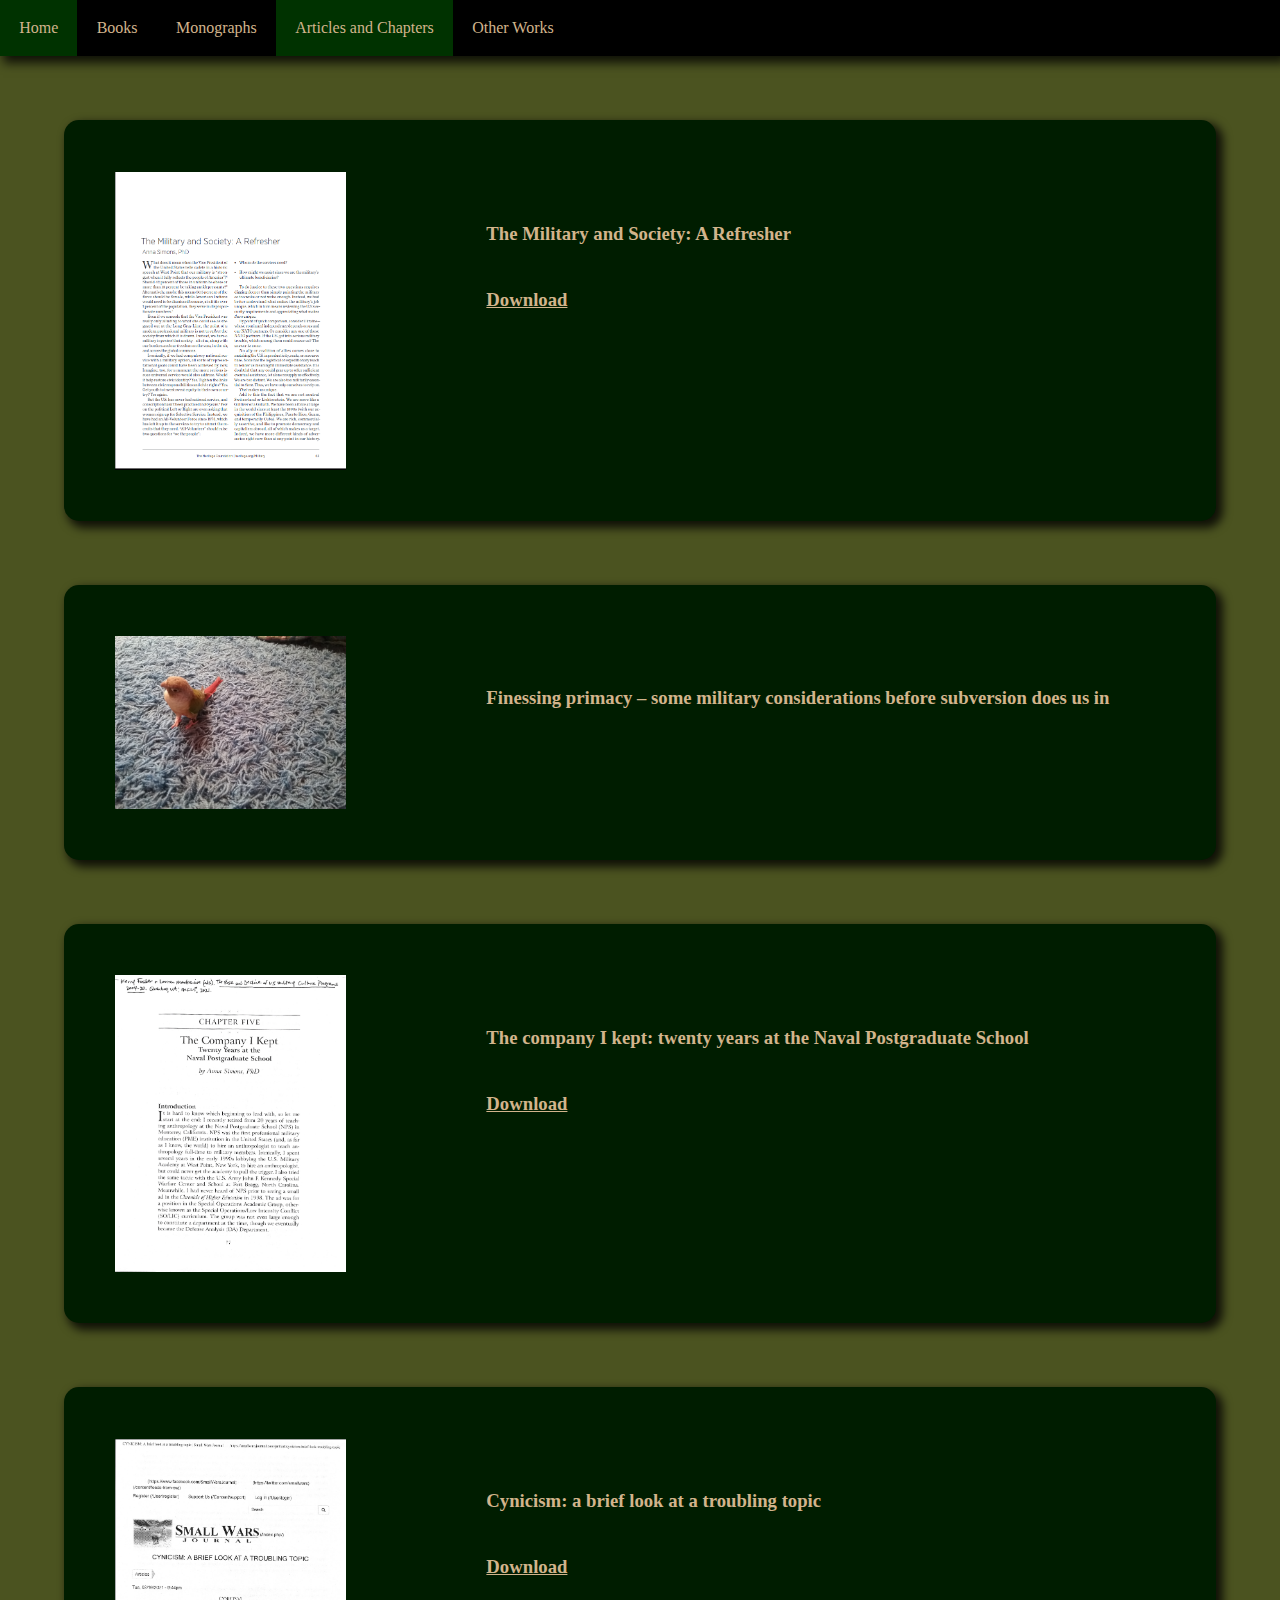
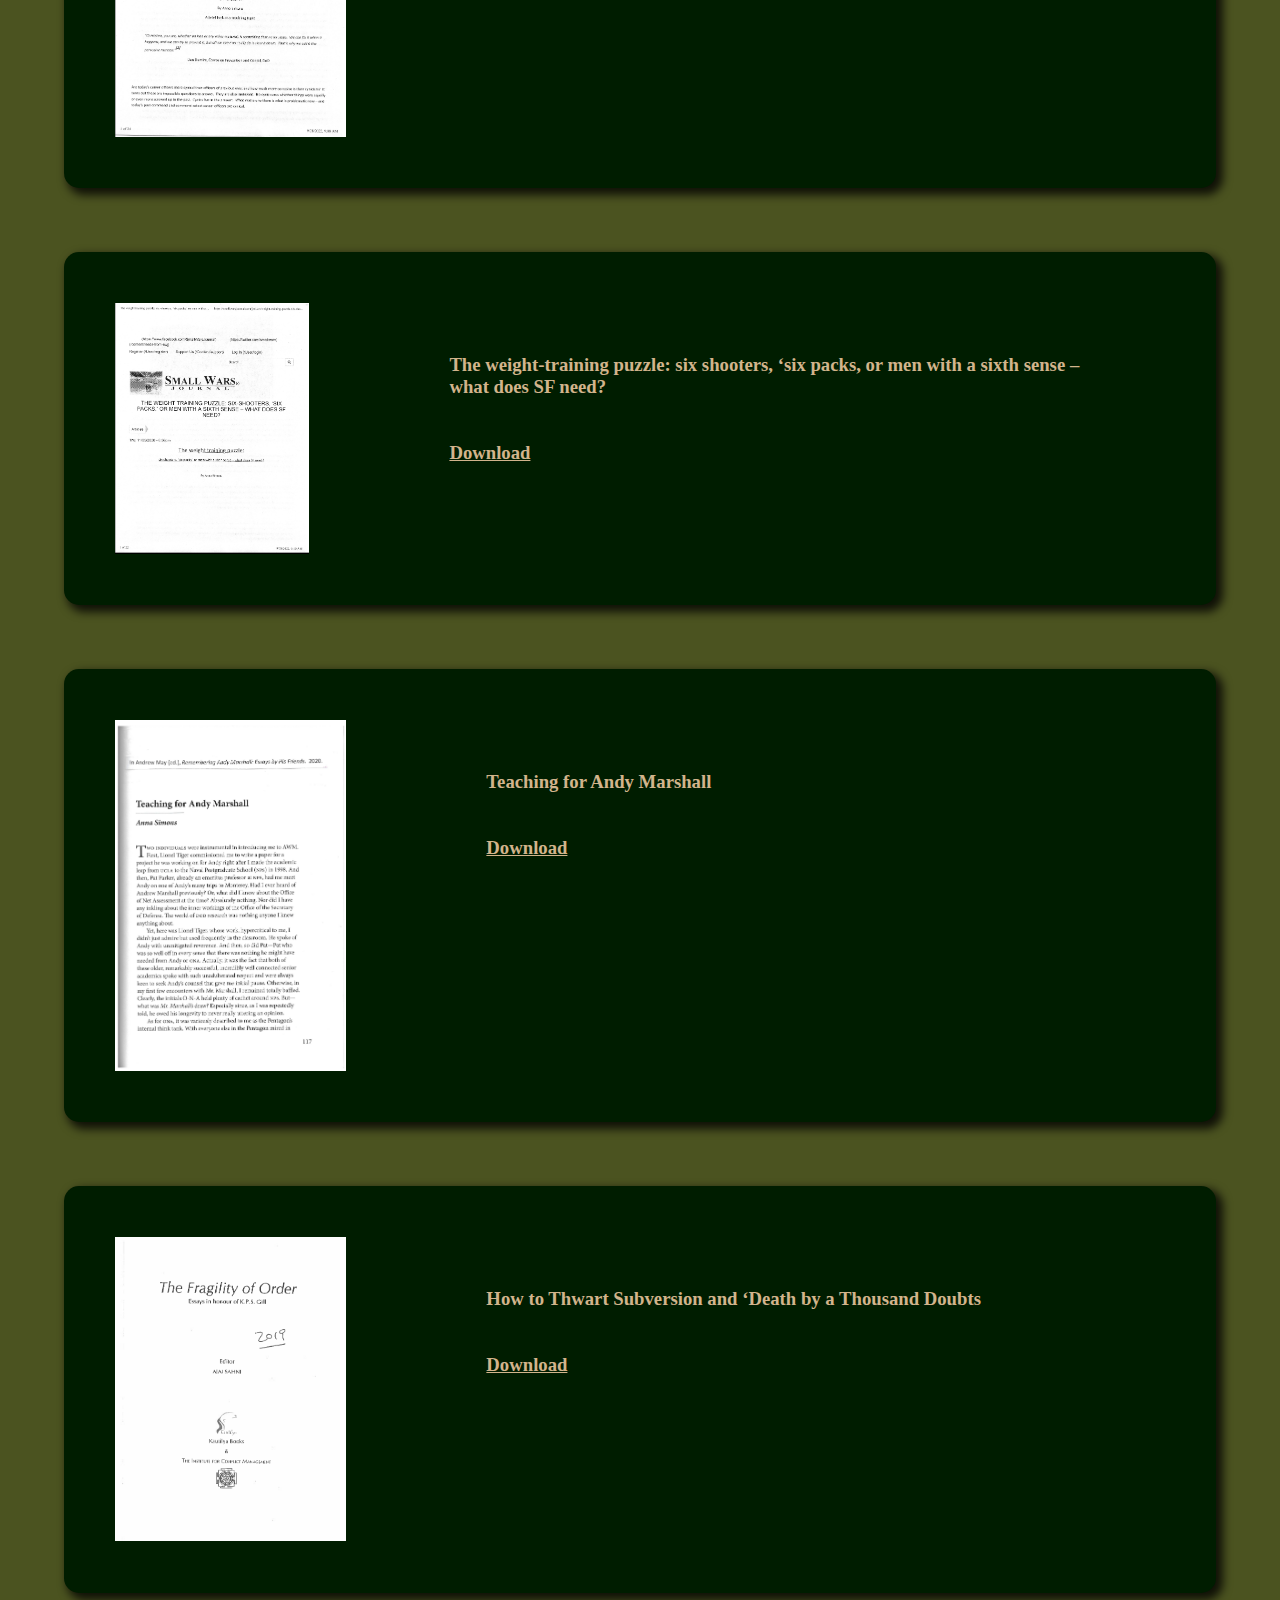
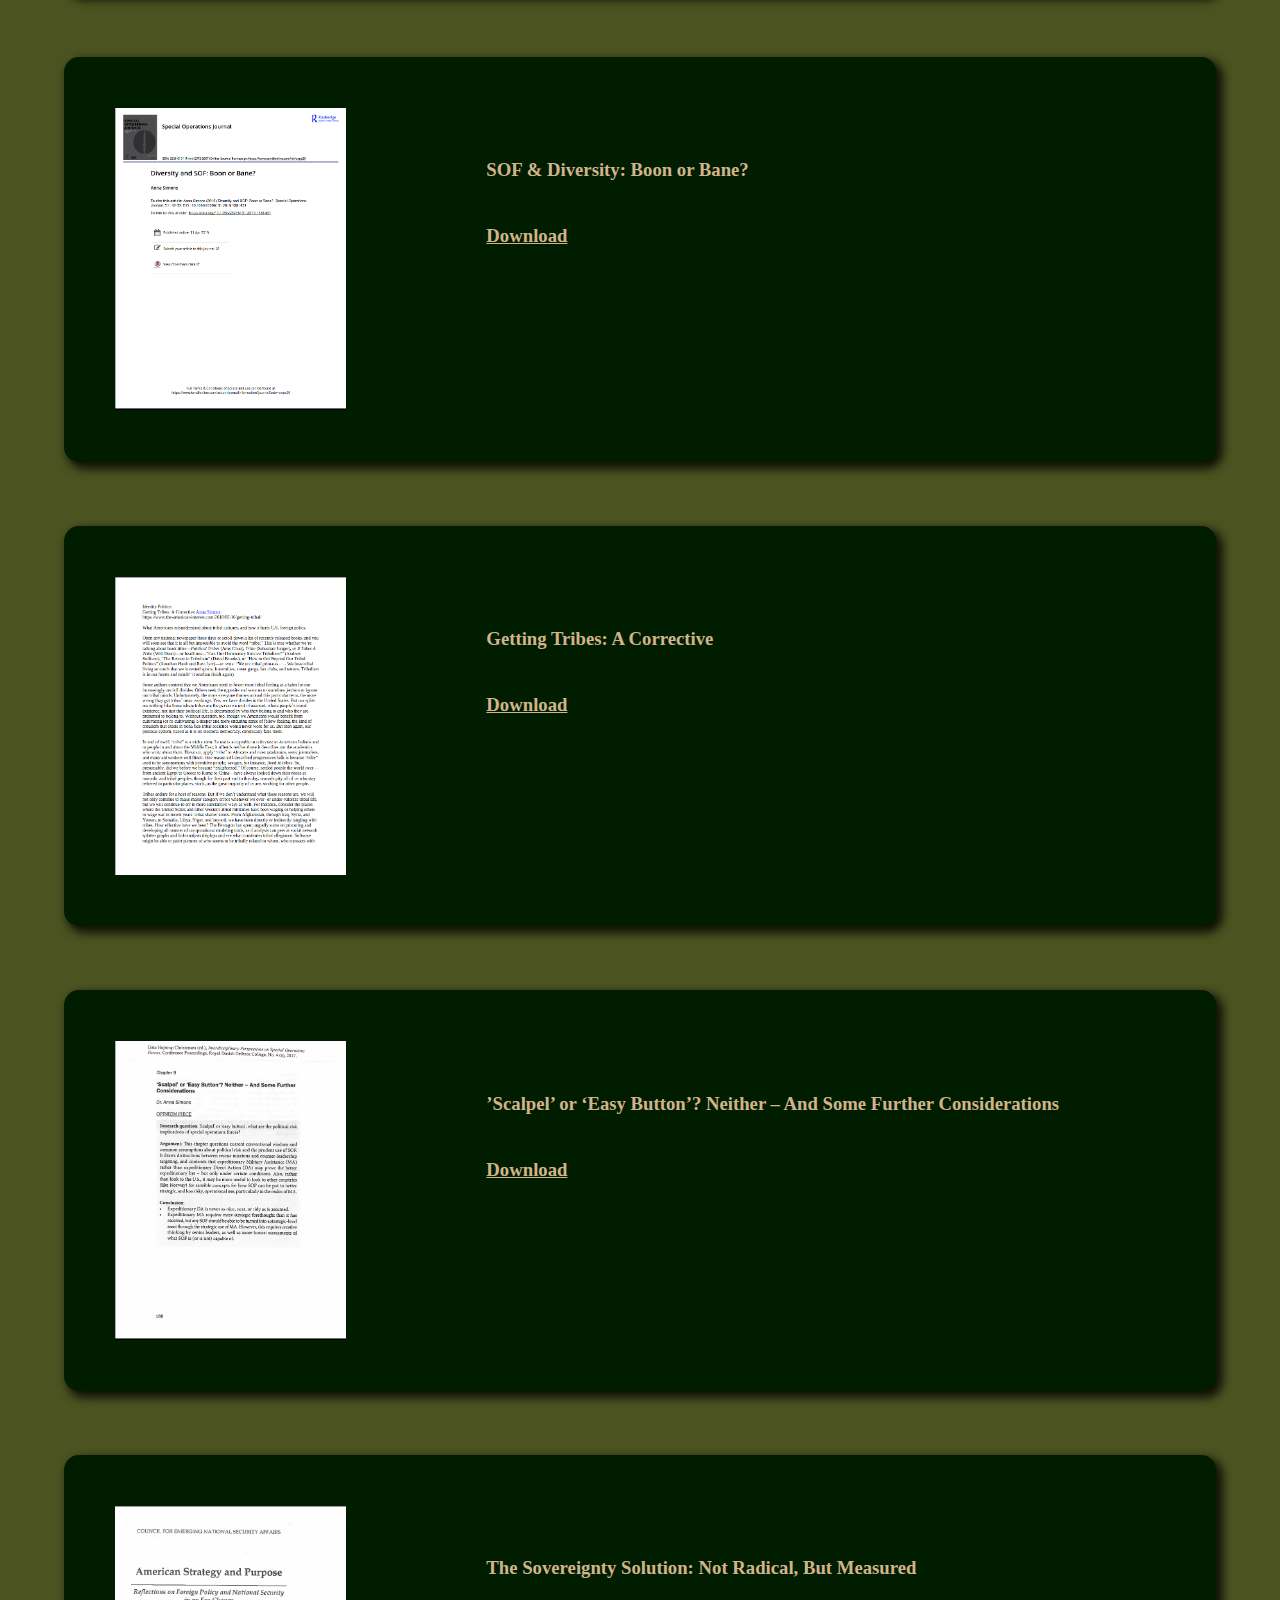
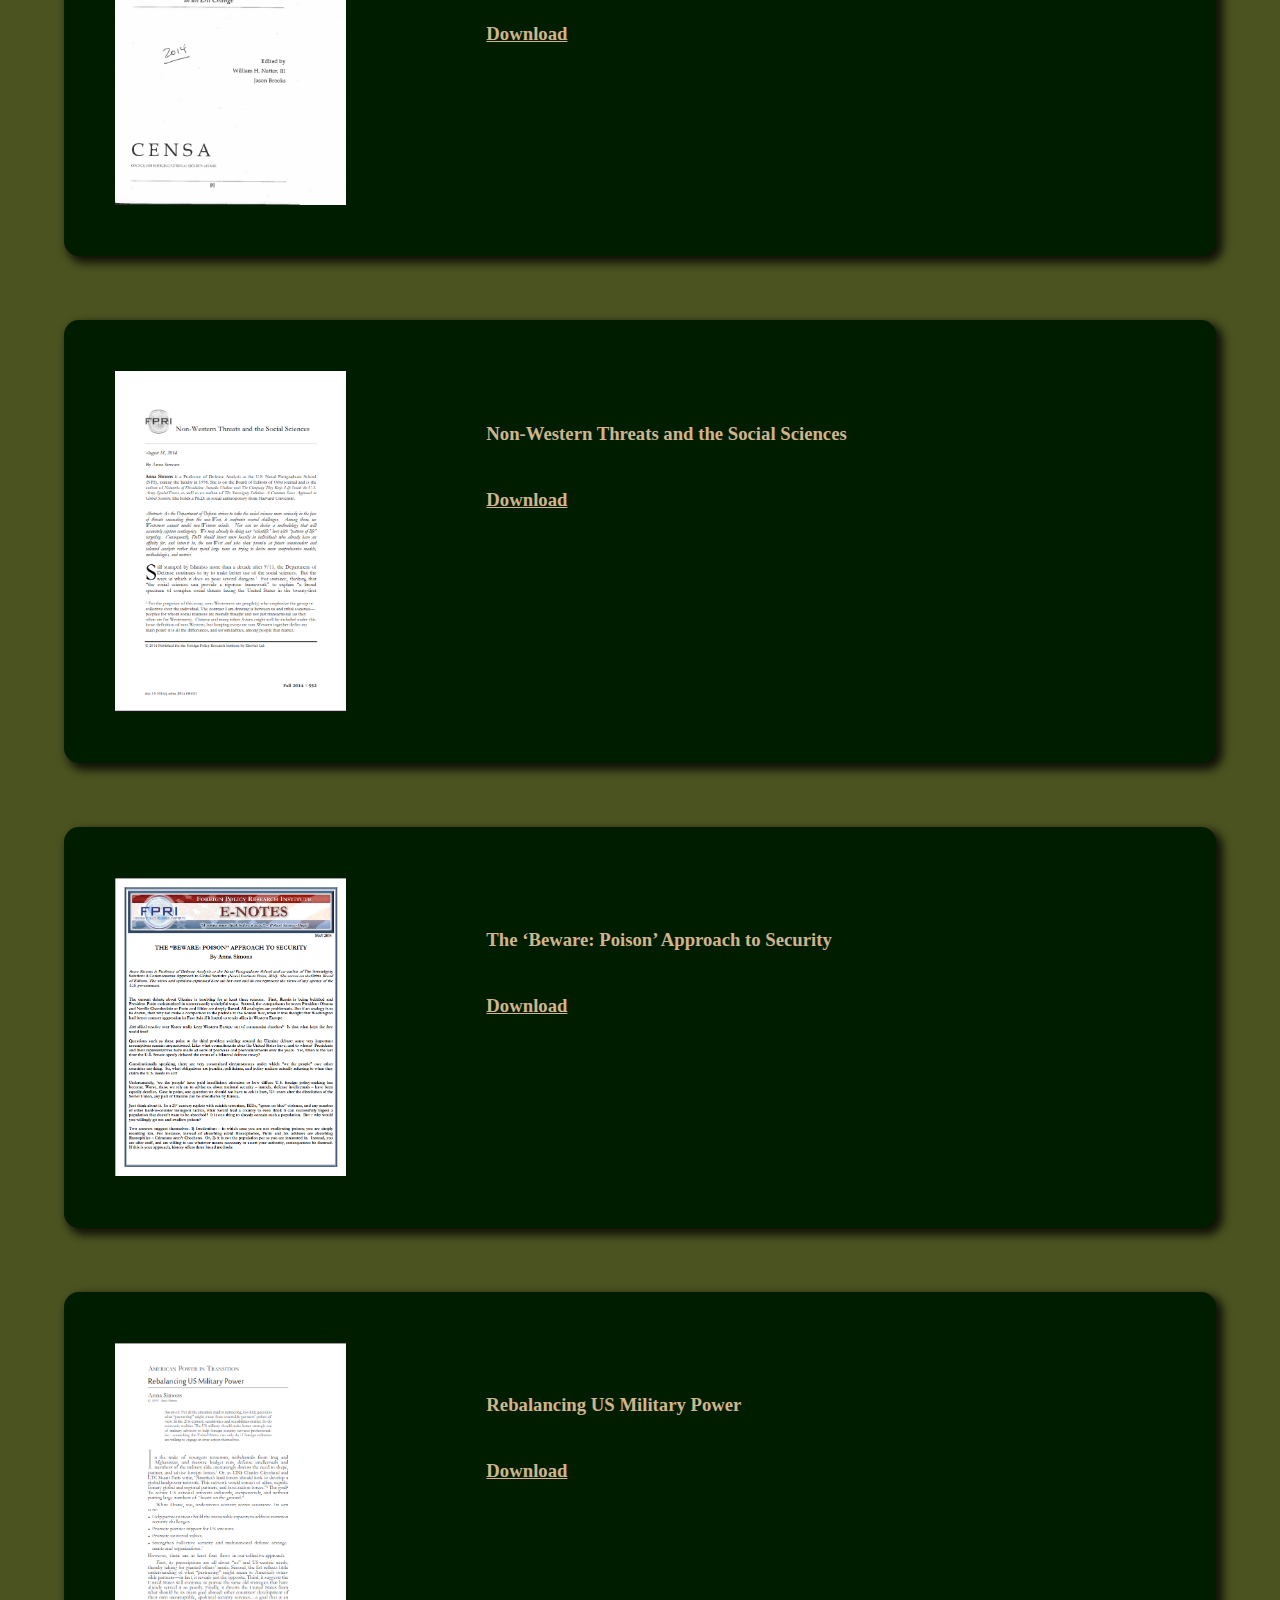
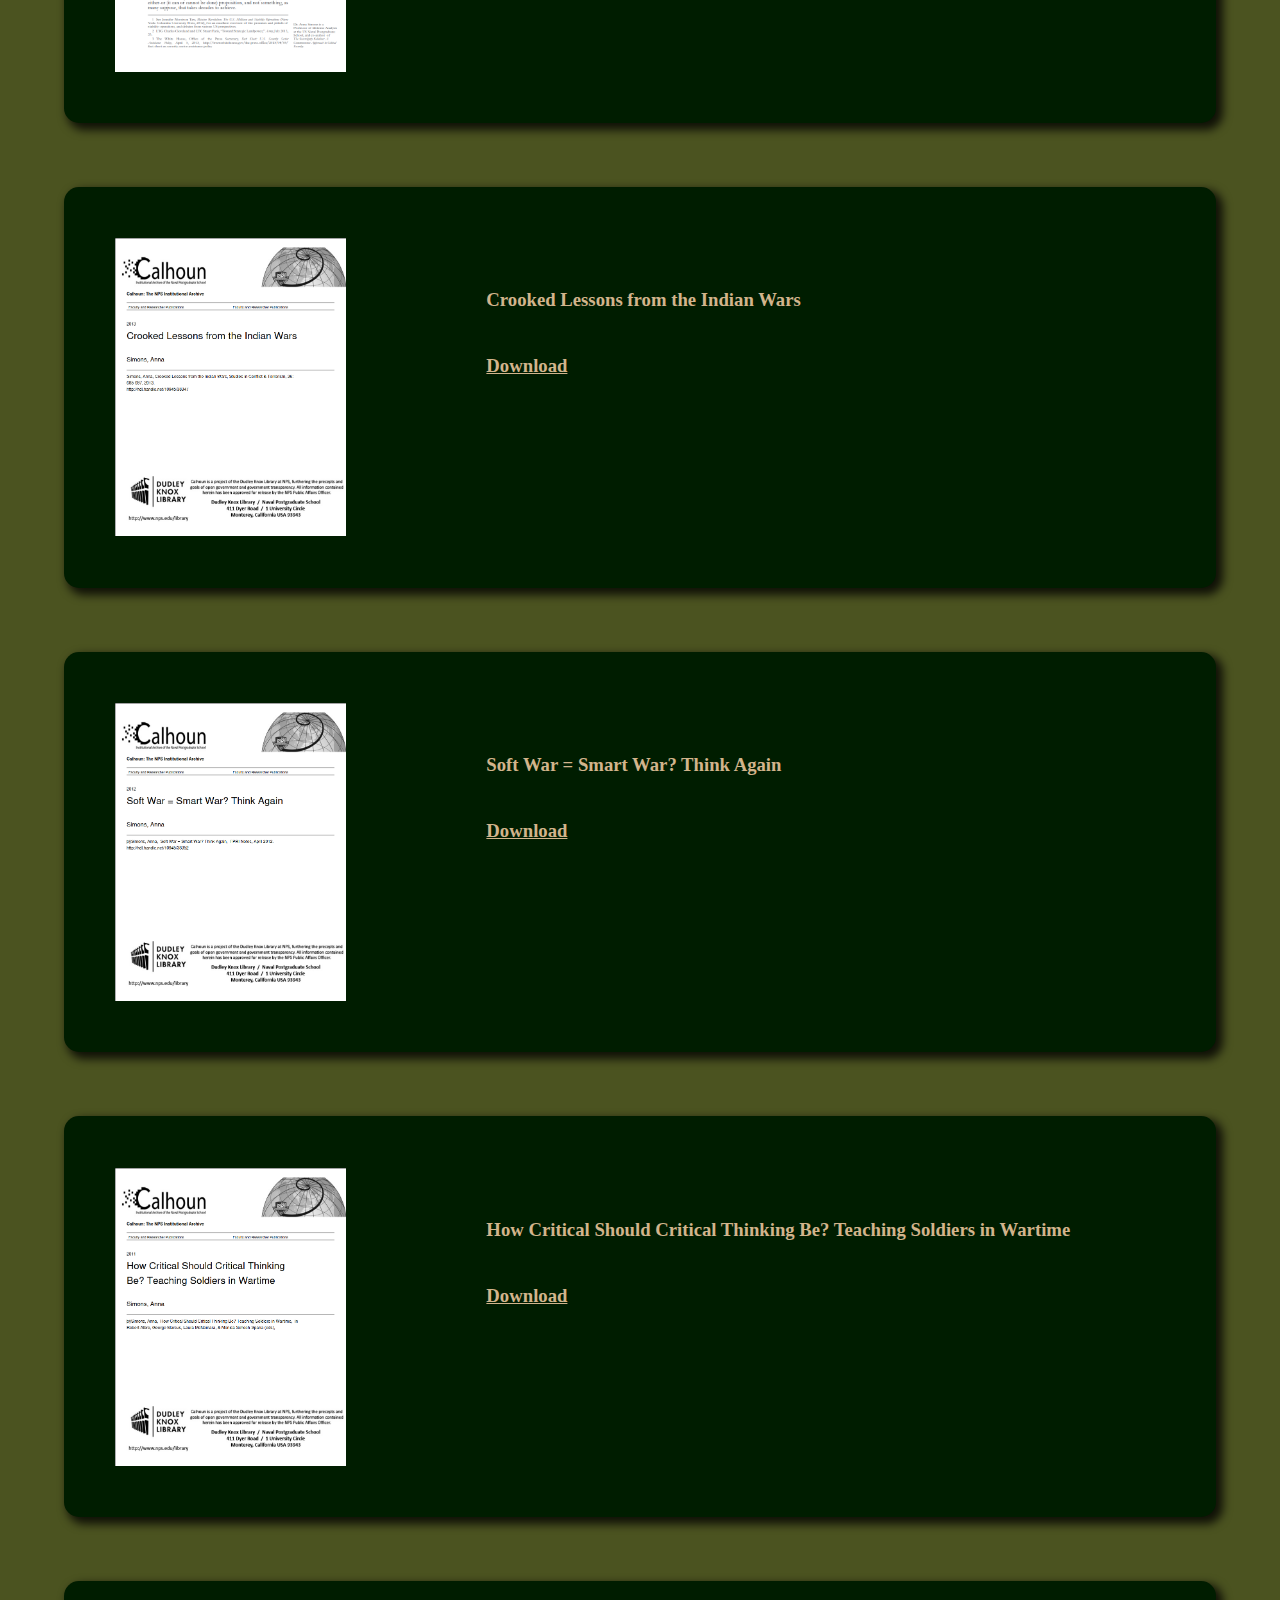
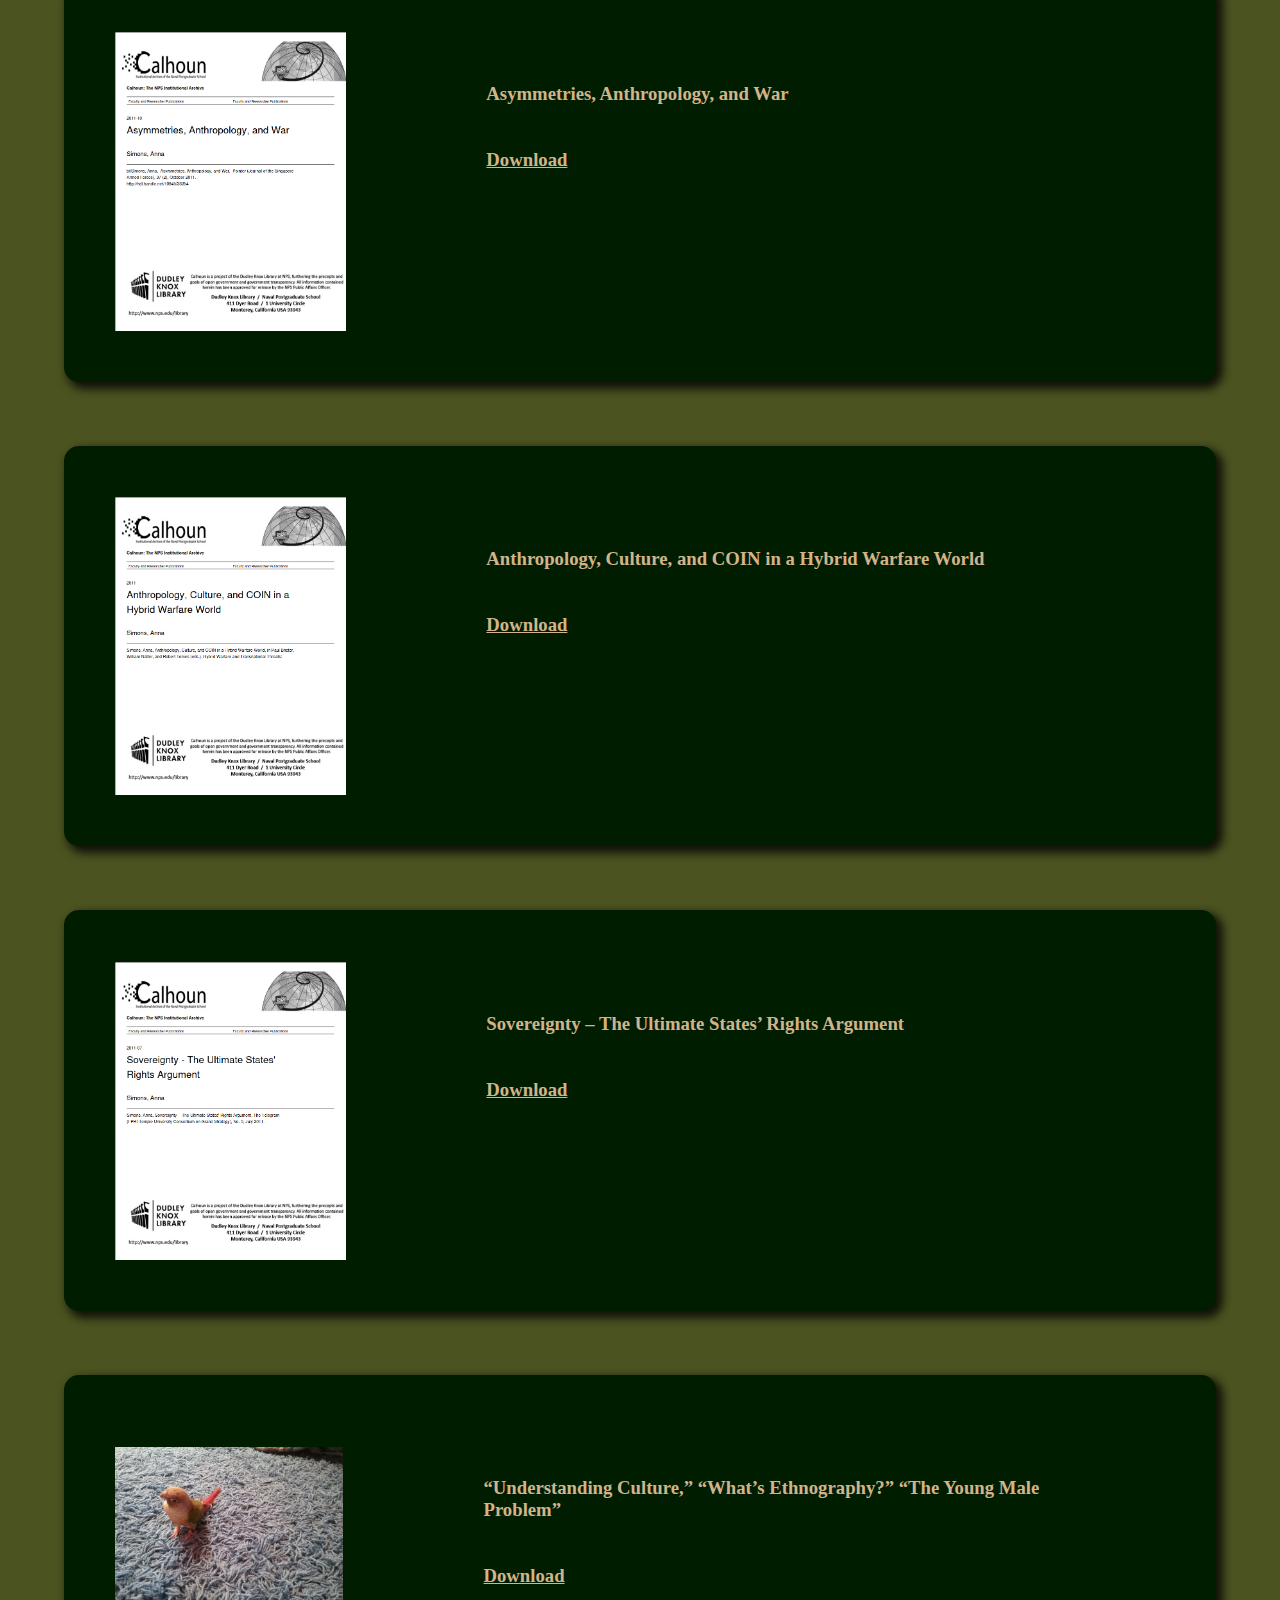
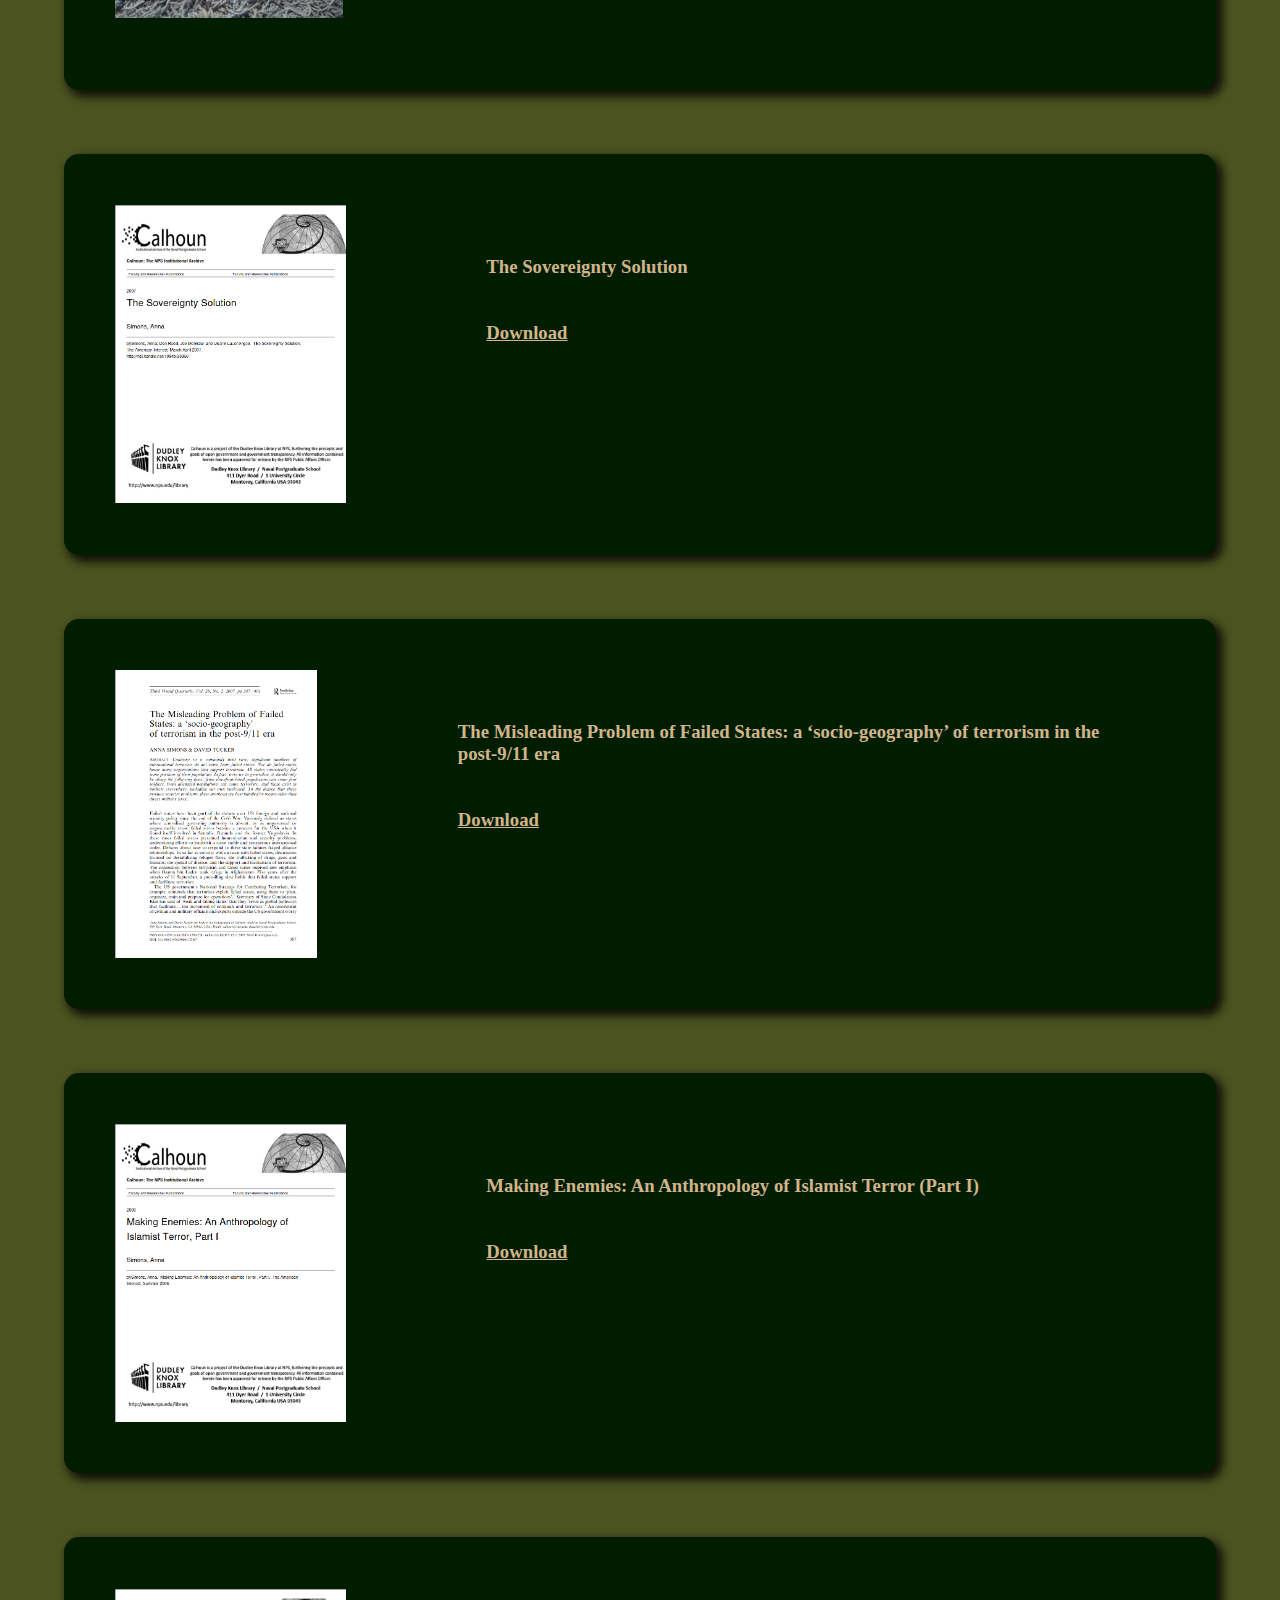
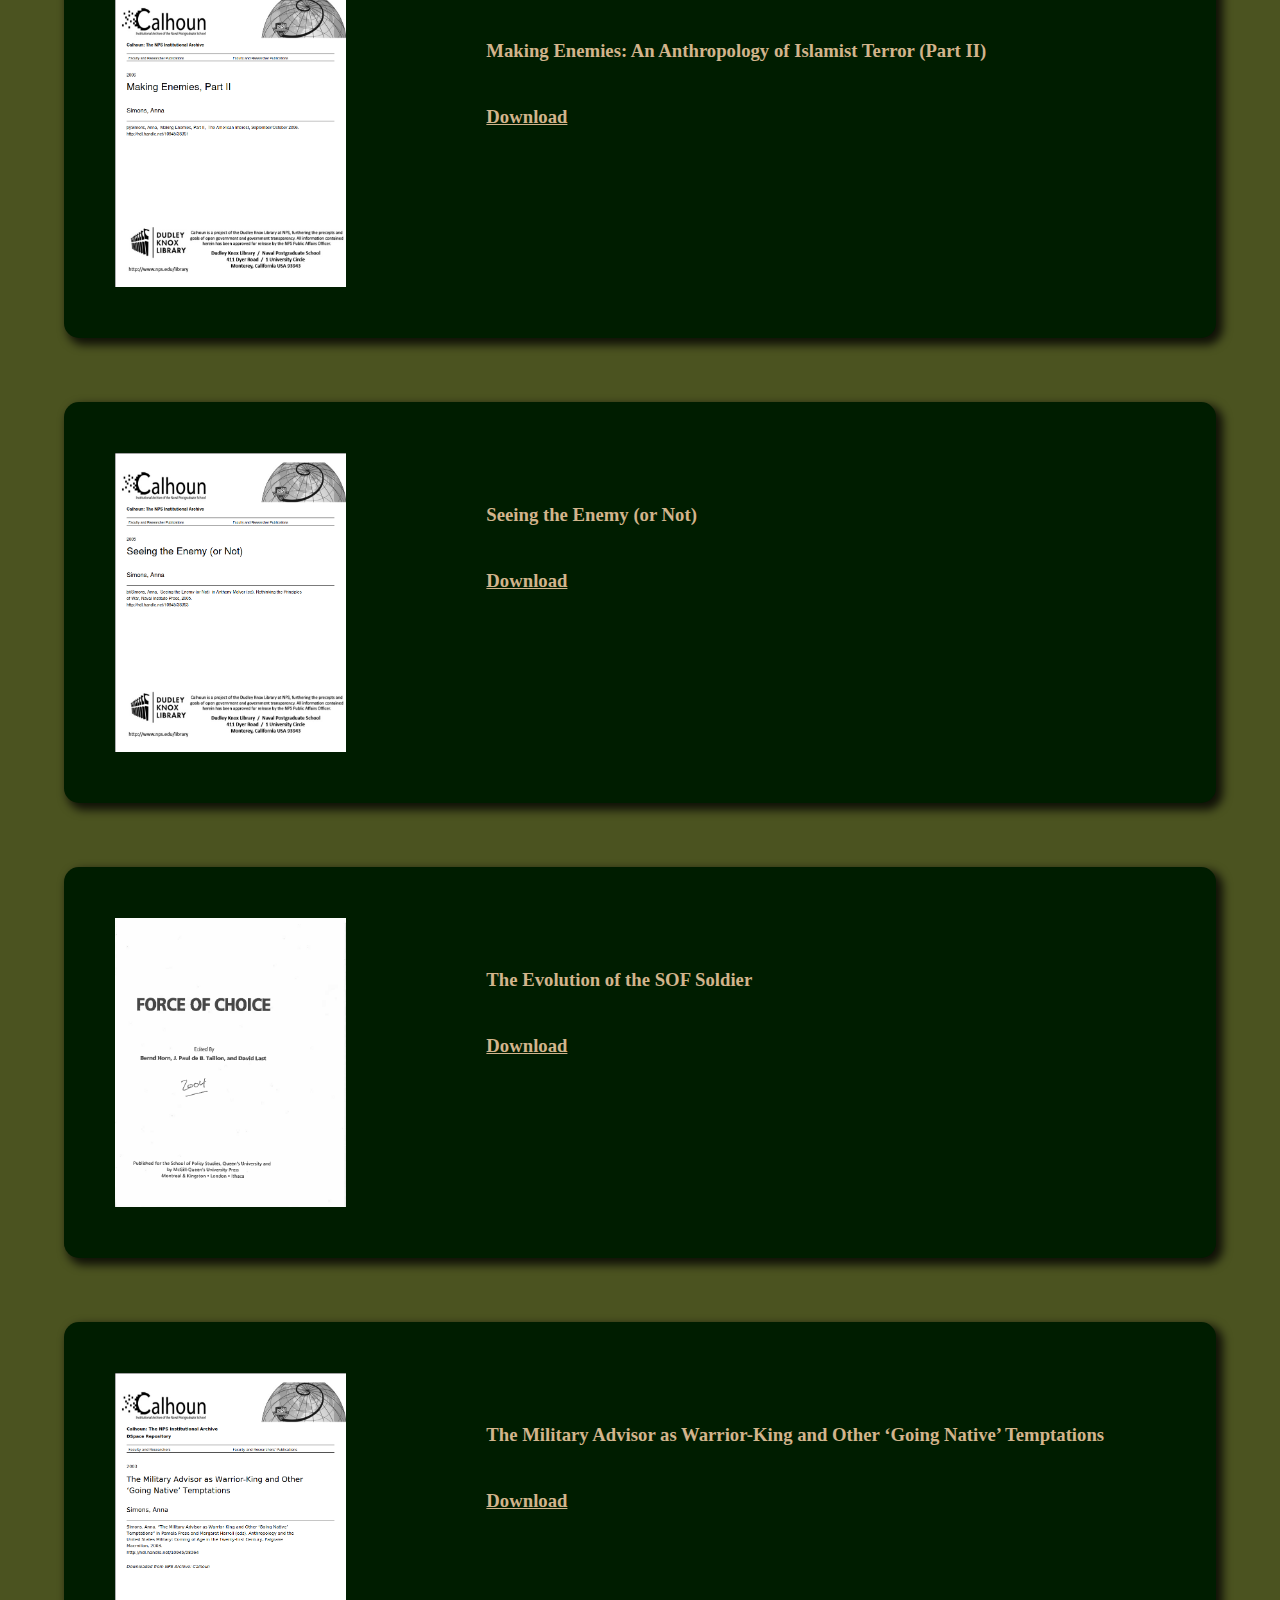
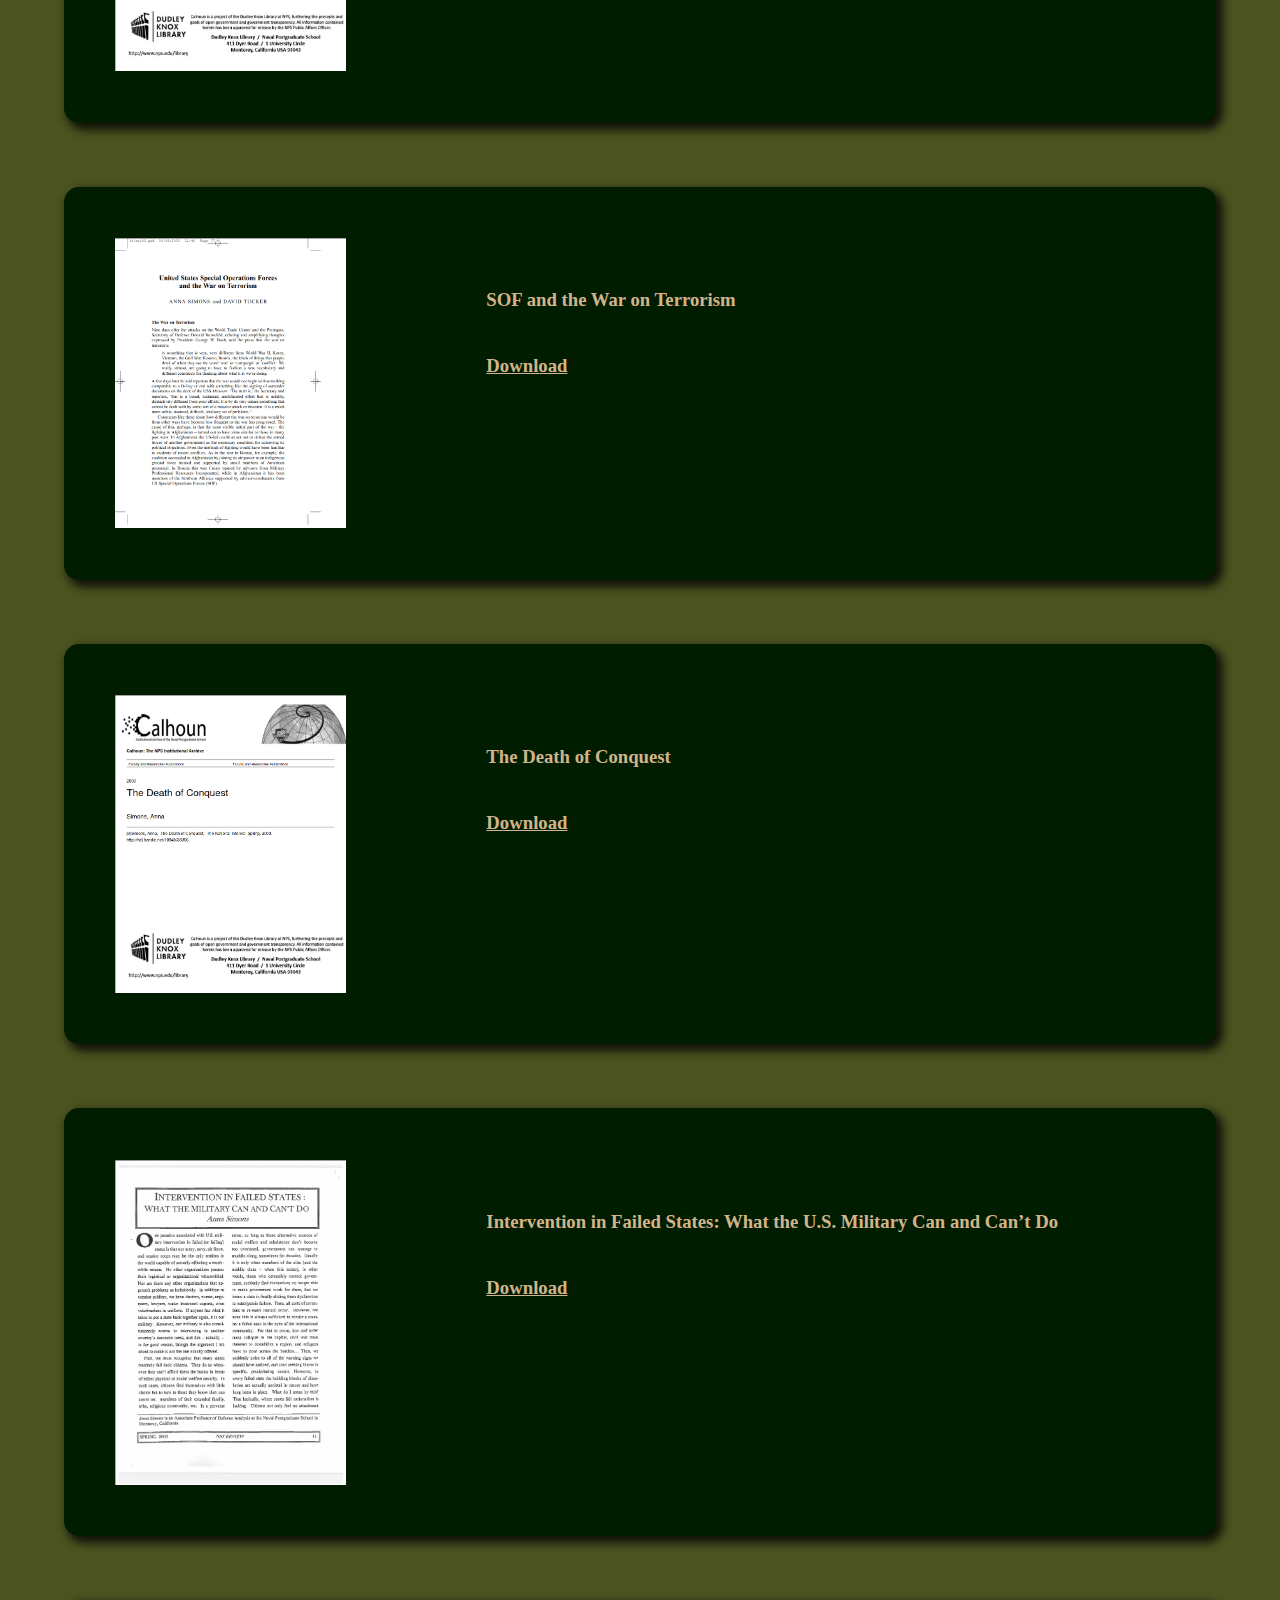
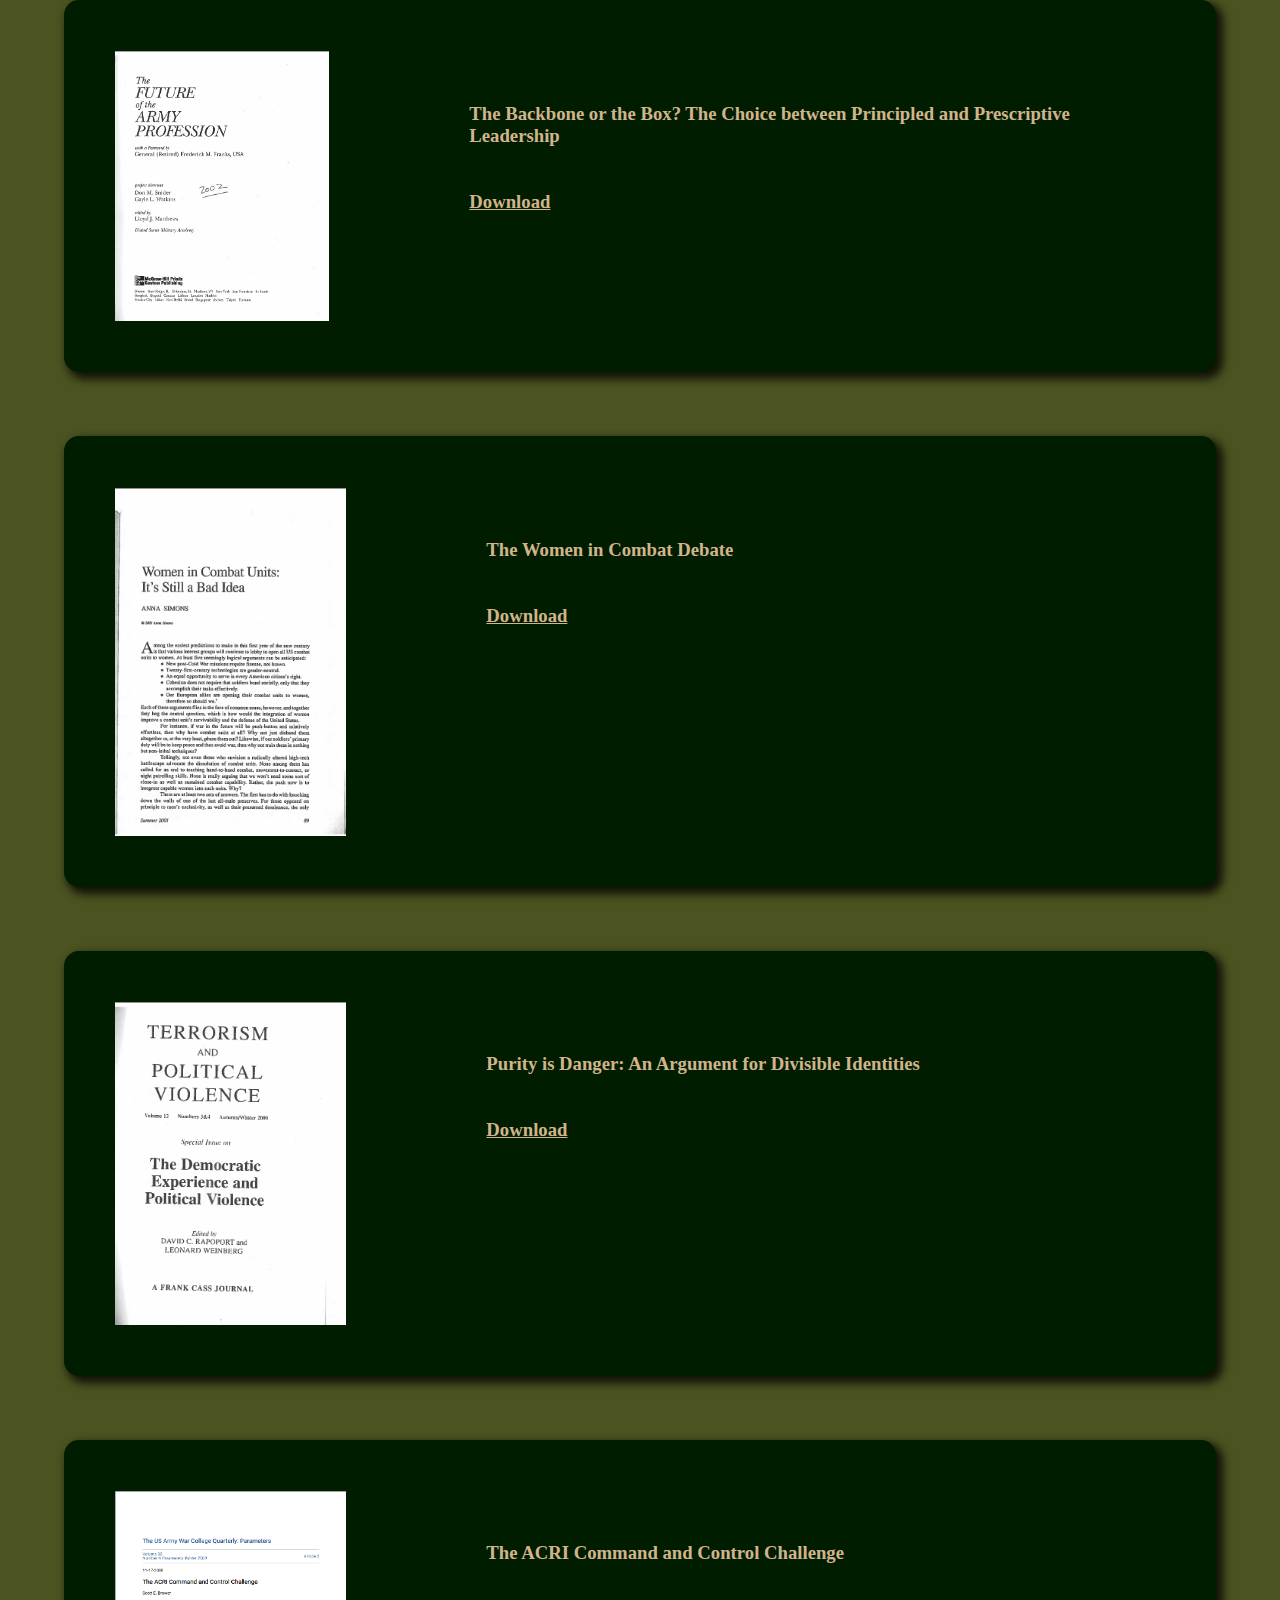
==== commit cd50e9fb: "Update articles.html" ====
--- a/articles.html
+++ b/articles.html
@@ -36,7 +36,7 @@
 		
 		<div class="book">
 			
-			<img src="company.jpg"></img>
+			<img src="Screenshot 2024-07-01 at 09-12-59 The Company I Kept.pd[...].png"></img>
 			<h3>The company I kept: twenty years at the Naval Postgraduate School<br><br><br><a href="The Company I Kept.pdf" target="_blank">Download</a></h3>
 		
 		</div>
@@ -270,73 +270,92 @@
 		
 		</div>		<div class="book">
 			
-			<img src="filler.jpg"></img>
-			<h3>Making Sense of Ethnic Cleansing,</h3>
-		
-		</div>
-		
-		<div class="book">
-			
-			<img src="filler.jpg"></img>
-			<h3>Thicker than Water? Kin, Religion, and Conflict in the Balkans</h3>
-		
-		</div>
-		<div class="book">
-			
-			<img src="filler.jpg"></img>
+			<img src="
+Screenshot 2024-05-10 at 09-16-06 Making Sense of Ethnic Cleansing.pdf.png"></img>
+			<h3>Making Sense of Ethnic Cleansing<br><br><br><a href="
+Making Sense of Ethnic Cleansing.pdf" target="_blank">Download</a></h3>
+		
+		</div>
+		
+		<div class="book">
+			
+			<img src="
+Screenshot 2024-05-10 at 09-16-51 Thicker than Water - Kin Religion and Conflict in the Balkans (with P.H. Liotta).pdf.png"></img>
+			<h3>Thicker than Water? Kin, Religion, and Conflict in the Balkans<br><br><br><a href="
+Thicker than Water - Kin, Religion, and Conflict in the Balkans (with P.H. Liotta).pdf" target="_blank">Download</a></h3>
+		
+		</div>
+		<div class="book">
+			
+			<img src="
+Screenshot 2024-05-10 at 09-16-01 How Ambiguity Results in Excellence.pdf.png"></img>
 			<h3>How Ambiguity Results in Excellence: The Role of Hierarchy and Reputation in U.S.
- 	Army Special Forces</h3>
-		
-		</div>
-		
-		<div class="book">
-			
-			<img src="filler.jpg"></img>
-			<h3>Government</h3>
-		
-		</div>
-		
-		<div class="book">
-			
-			<img src="filler.jpg"></img>
-			<h3>Political Anthropology</h3>
-		
-		</div>		<div class="book">
-			
-			<img src="filler.jpg"></img>
-			<h3>Hardly Innocent: Armed Humanitarian Intervention in Somalia</h3>
-		
-		</div>
-		
-		<div class="book">
-			
-			<img src="filler.jpg"></img>
-			<h3>Somalia: The Structure of Dissolution</h3>
-		
-		</div>
-		
-		<div class="book">
-			
-			<img src="filler.jpg"></img>
-			<h3>Democratisation and Ethnic Conflict: The Kin Connection</h3>
+ 	Army Special Forces<br><br><br><a href="
+How Ambiguity Results in Excellence.pdf" target="_blank">Download</a></h3>
+		
+		</div>
+		
+		<div class="book">
+			
+			<img src="
+Screenshot 2024-05-10 at 09-16-33 Government (dictionary entry).pdf.png"></img>
+			<h3>Government<br><br><br><a href="
+Government (dictionary entry).pdf" target="_blank">Download</a></h3>
+		
+		</div>
+		
+		<div class="book">
+			
+			<img src="
+Screenshot 2024-05-10 at 09-16-43 Political anthropology (dictionary entry).pdf.png"></img>
+			<h3>Political Anthropology<br><br><br><a href="
+Political anthropology (dictionary entry).pdf" target="_blank">Download</a></h3>
+		
+		</div>		<div class="book">
+			
+			<img src="
+Screenshot 2024-05-10 at 09-22-16 Armed Humanitarian Intervention - .pdf.png"></img>
+			<h3>Hardly Innocent: Armed Humanitarian Intervention in Somalia<br><br><br><a href="Armed Humanitarian Intervention - .pdf" target="_blank">Download</a></h3>
+		
+		</div>
+		
+		<div class="book">
+			
+			<img src="
+Screenshot 2024-05-10 at 09-16-25 Somalia - The Structure of Dissolution.pdf.png"></img>
+			<h3>Somalia: The Structure of Dissolution<br><br><br><a href="Somalia - The Structure of Dissolution.pdf" target="_blank">Download</a></h3>
+		
+		</div>
+		
+		<div class="book">
+			
+			<img src="
+Screenshot 2024-05-10 at 09-16-14 Democratisation and ethnic conflict - the kin connection.pdf.png"></img>
+			<h3>Democratisation and Ethnic Conflict: The Kin Connection<br><br><br><a href="
+Democratisation and ethnic conflict - the kin connection.pdf" target="_blank">Download</a></h3>
 		
 		</div>		
 		<div class="book">
 			
-			<img src="filler.jpg"></img>
-			<h3>Somalia: A Regional Security Dilemma</h3>
+			<img src="Screenshot 2024-05-10 at 09-25-27 Somalia - A Regional Security Dilemma.pdf.png"></img>
+			<h3>Somalia: A Regional Security Dilemma<br><br><br><a href="
+Somalia - A Regional Security Dilemma.pdf" target="_blank">Download</a></h3>
 		
 		</div>	
 		<div class="book">
 			
-			<img src="filler.jpg"></img>
-			<h3>The Beginning of the End</h3>
+			<img src="
+Screenshot 2024-05-10 at 09-25-35 The Beginning of the End.pdf.png"></img>
+			<h3>The Beginning of the End<br><br><br><a href="
+The Beginning of the End.pdf" target="_blank">Download</a></h3>
 		
 		</div>	
 		<div class="book">
 			
-			<img src="filler.jpg"></img>
-			<h3>Somalia and the Dissolution of the Nation-State</h3>
+			<img src="
+Screenshot 2024-05-10 at 09-25-18 Somalia and the Dissolution of the Nation-State.pdf.png"></img>
+			<h3>Somalia and the Dissolution of the Nation-State<br><br><br><a href="
+Somalia and the Dissolution of the Nation-State.pdf" target="_blank">Download</a></h3>
 		
 		</div>	
 	</body>
--- a/style.css
+++ b/style.css
@@ -28,7 +28,6 @@
 	padding: 1.5vw;
 	text-decoration: none;
 	text-align: center;
-	text-decoration: none;
 	color: tan;
 	float: left;
 }
@@ -42,22 +41,23 @@
 }
 
 .homepage {
-	display: flex;
 	align-items: center;
 	justify-content: center;
 }
 
 .homepage img {
 	width: 30vw;
-	height: 20vw;
-	margin: 10vw;
-	margin-left: 15vw;
+	margin: 5vw;
+	margin-left: 25vw;
 	border: 0.5vw solid tan;
 	box-shadow: 5px 5px 10px 2px rgba(0,0,0,.8);
 }
 
 .homepage h3 {
 	color: tan;
+	margin: 5vw;
+	margin-left: 10vw;
+	text-align: left;
 
 }
 
@@ -66,7 +66,7 @@
 	display: flex;
 	align-items: left;
 	justify-content: left;
-	margin: 5vw;
+	margin: 3vw;
 	box-shadow: 5px 5px 10px 2px rgba(0,0,0,.8);
 	border-radius: 15px;
 	background-color: #001D00;
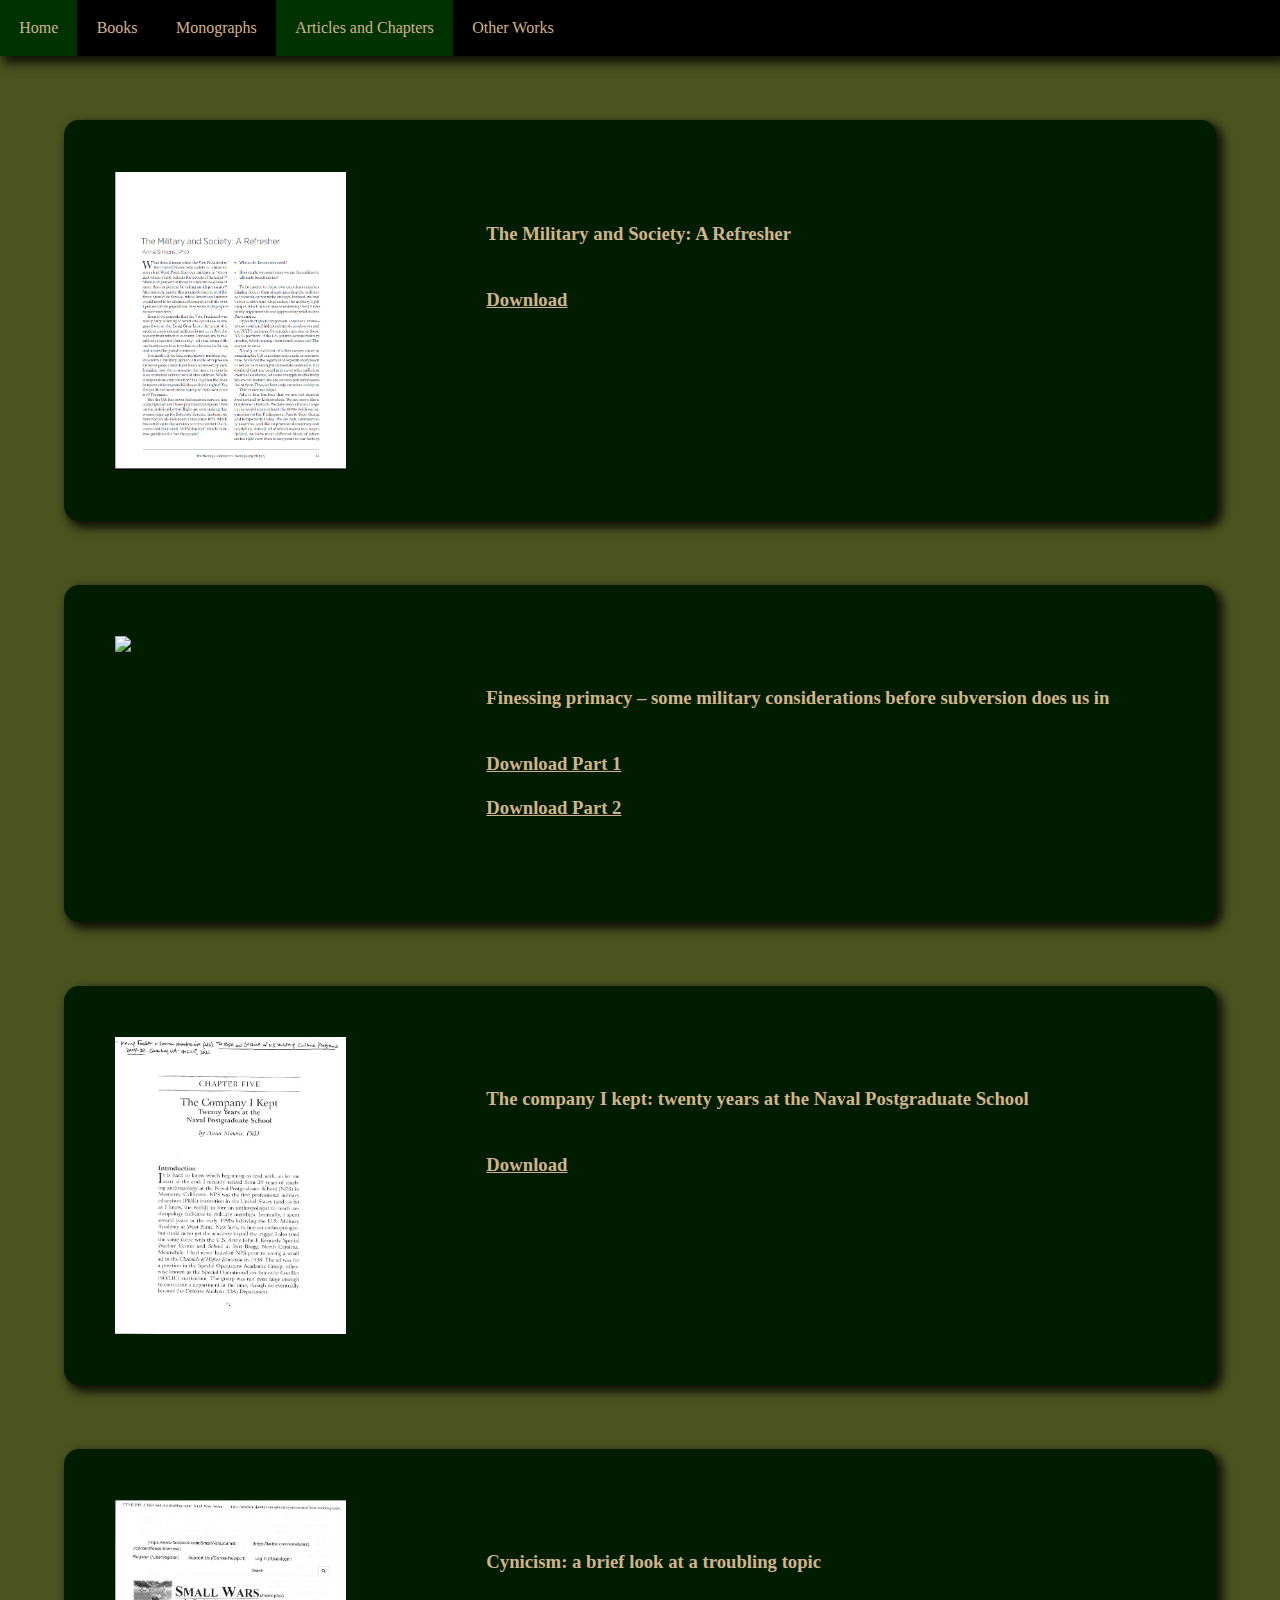
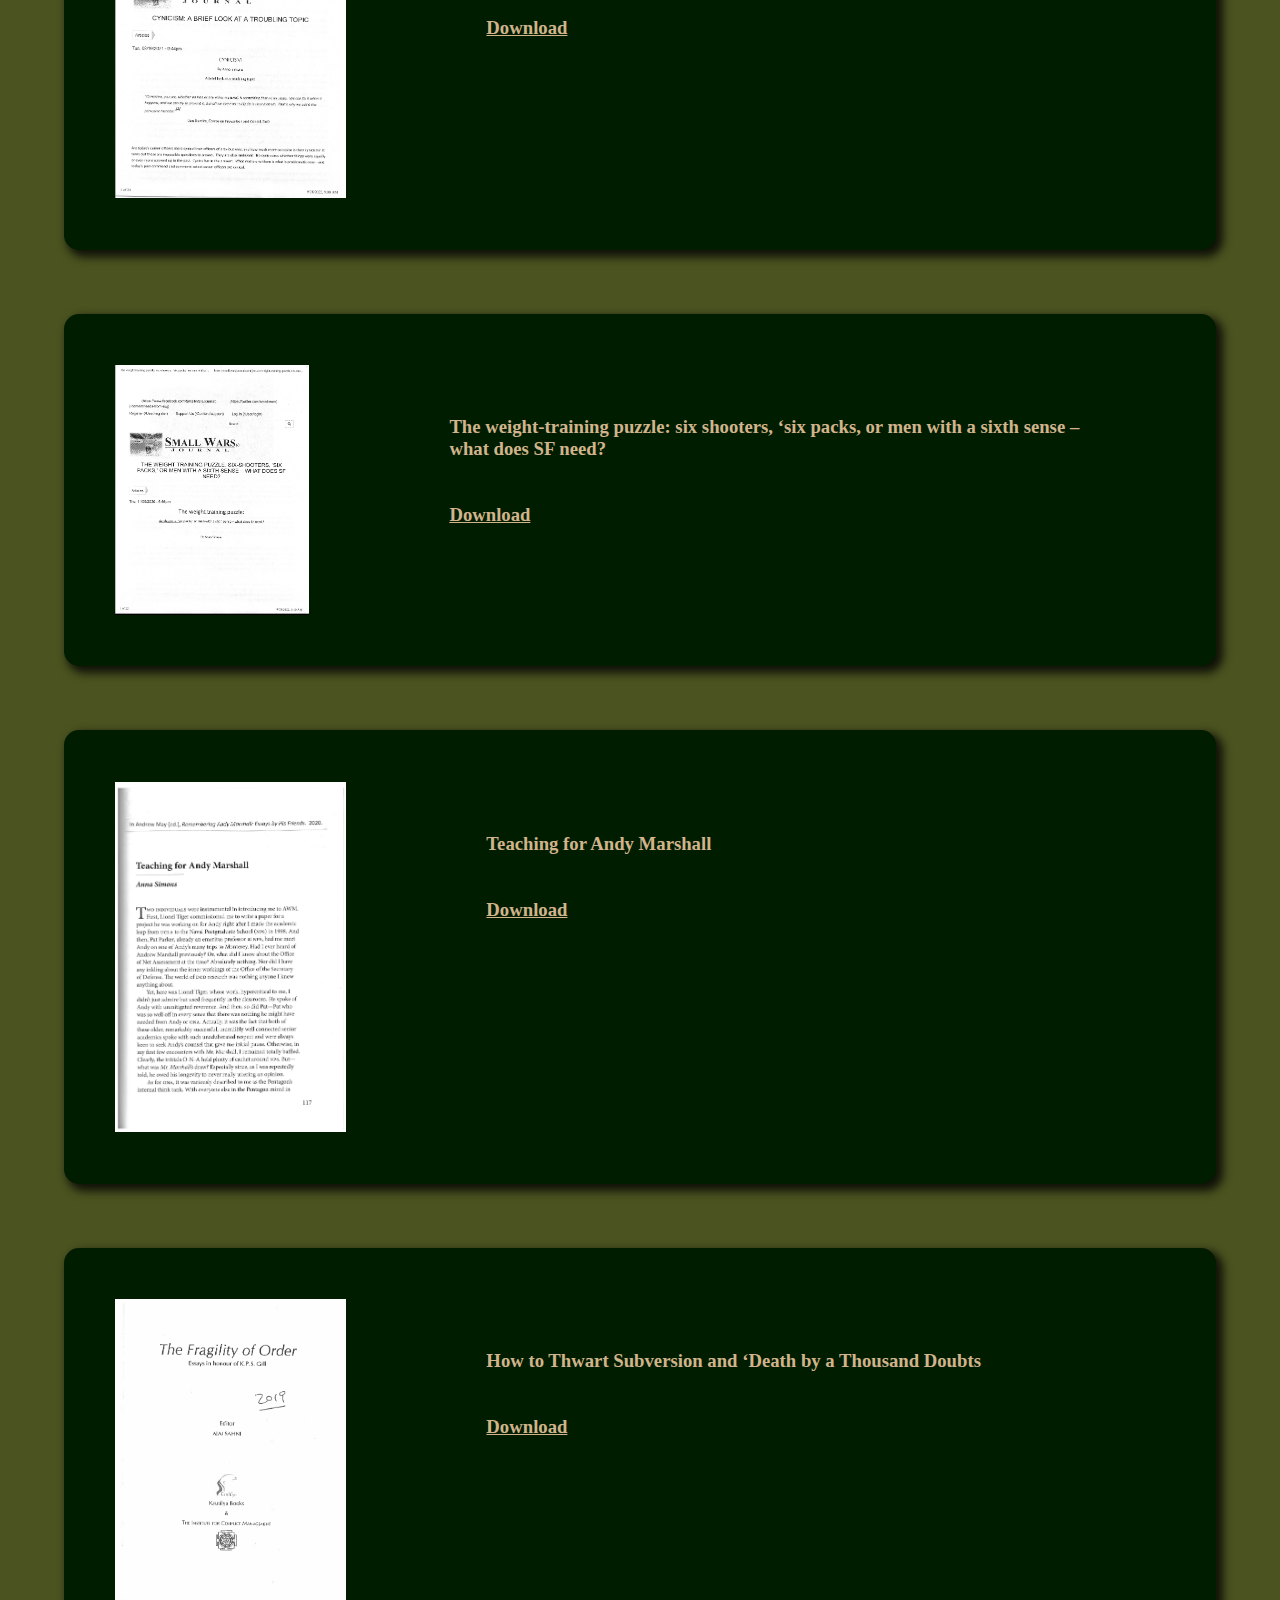
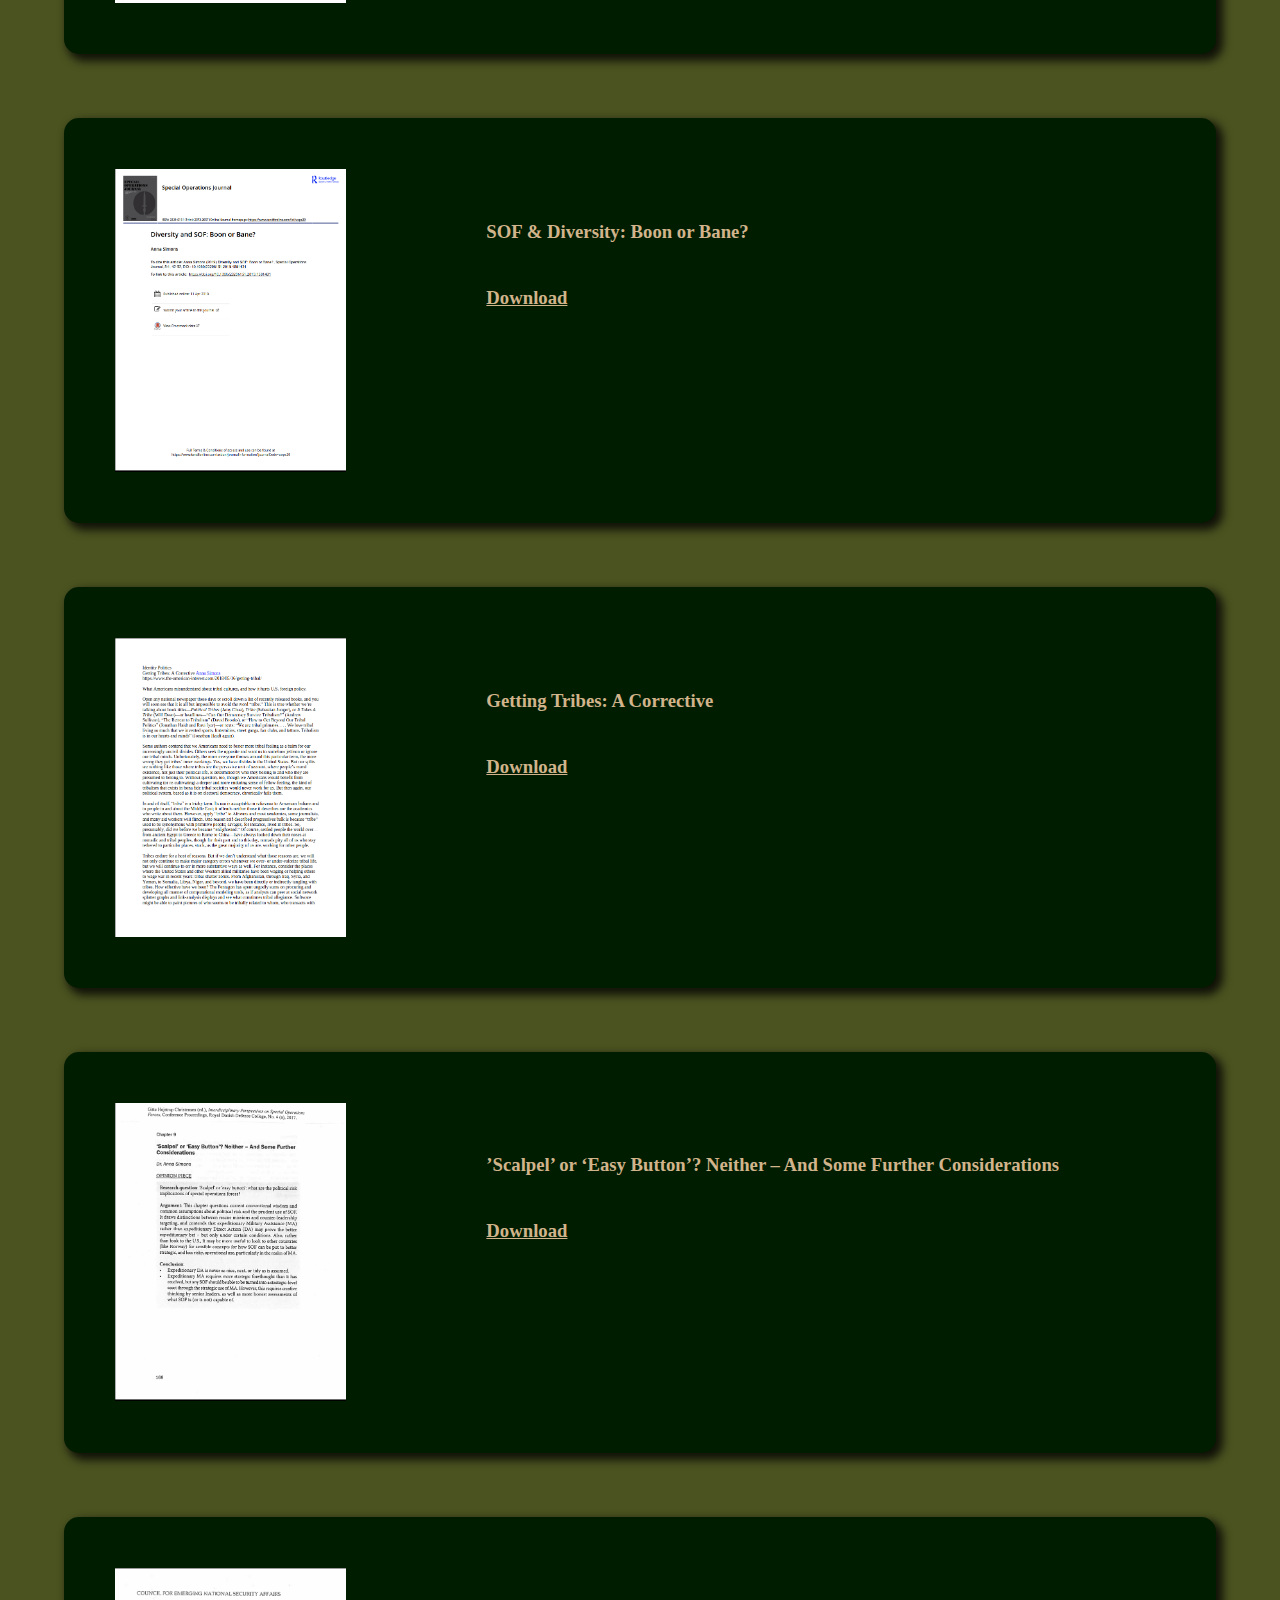
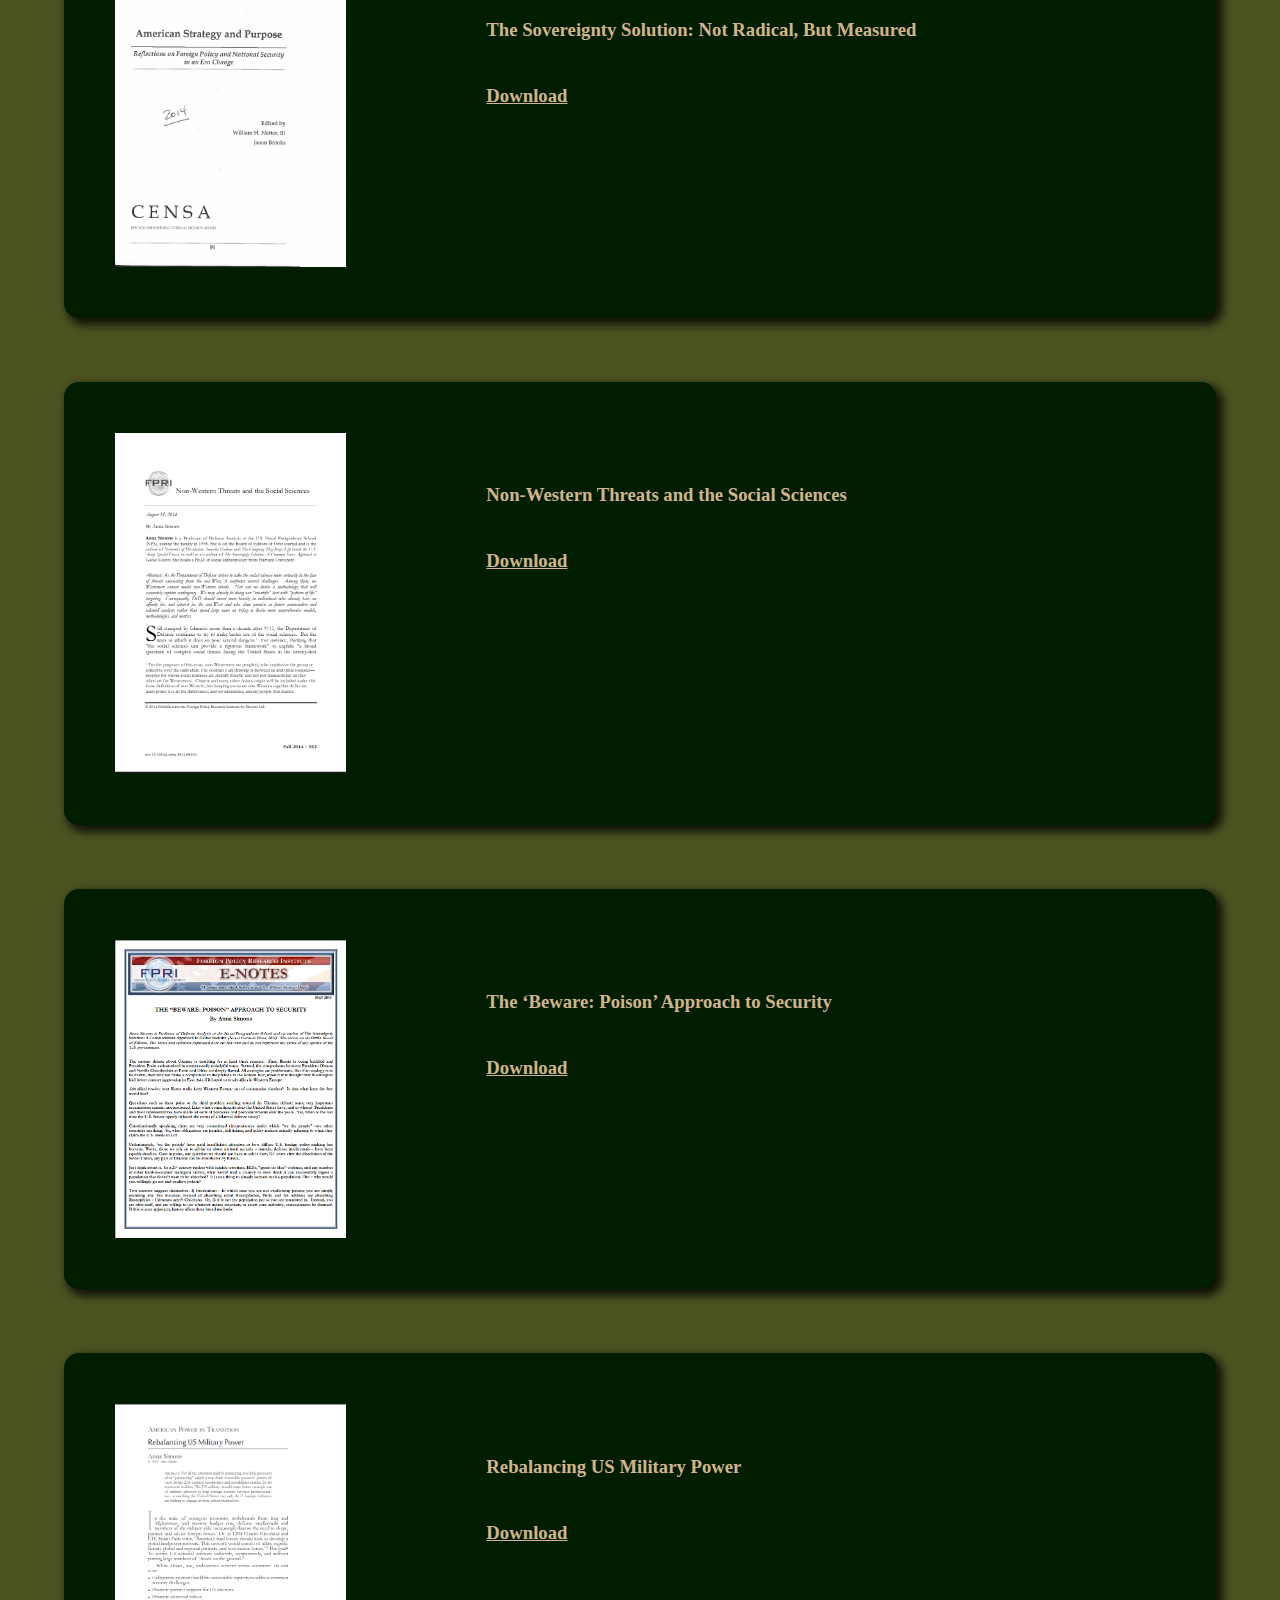
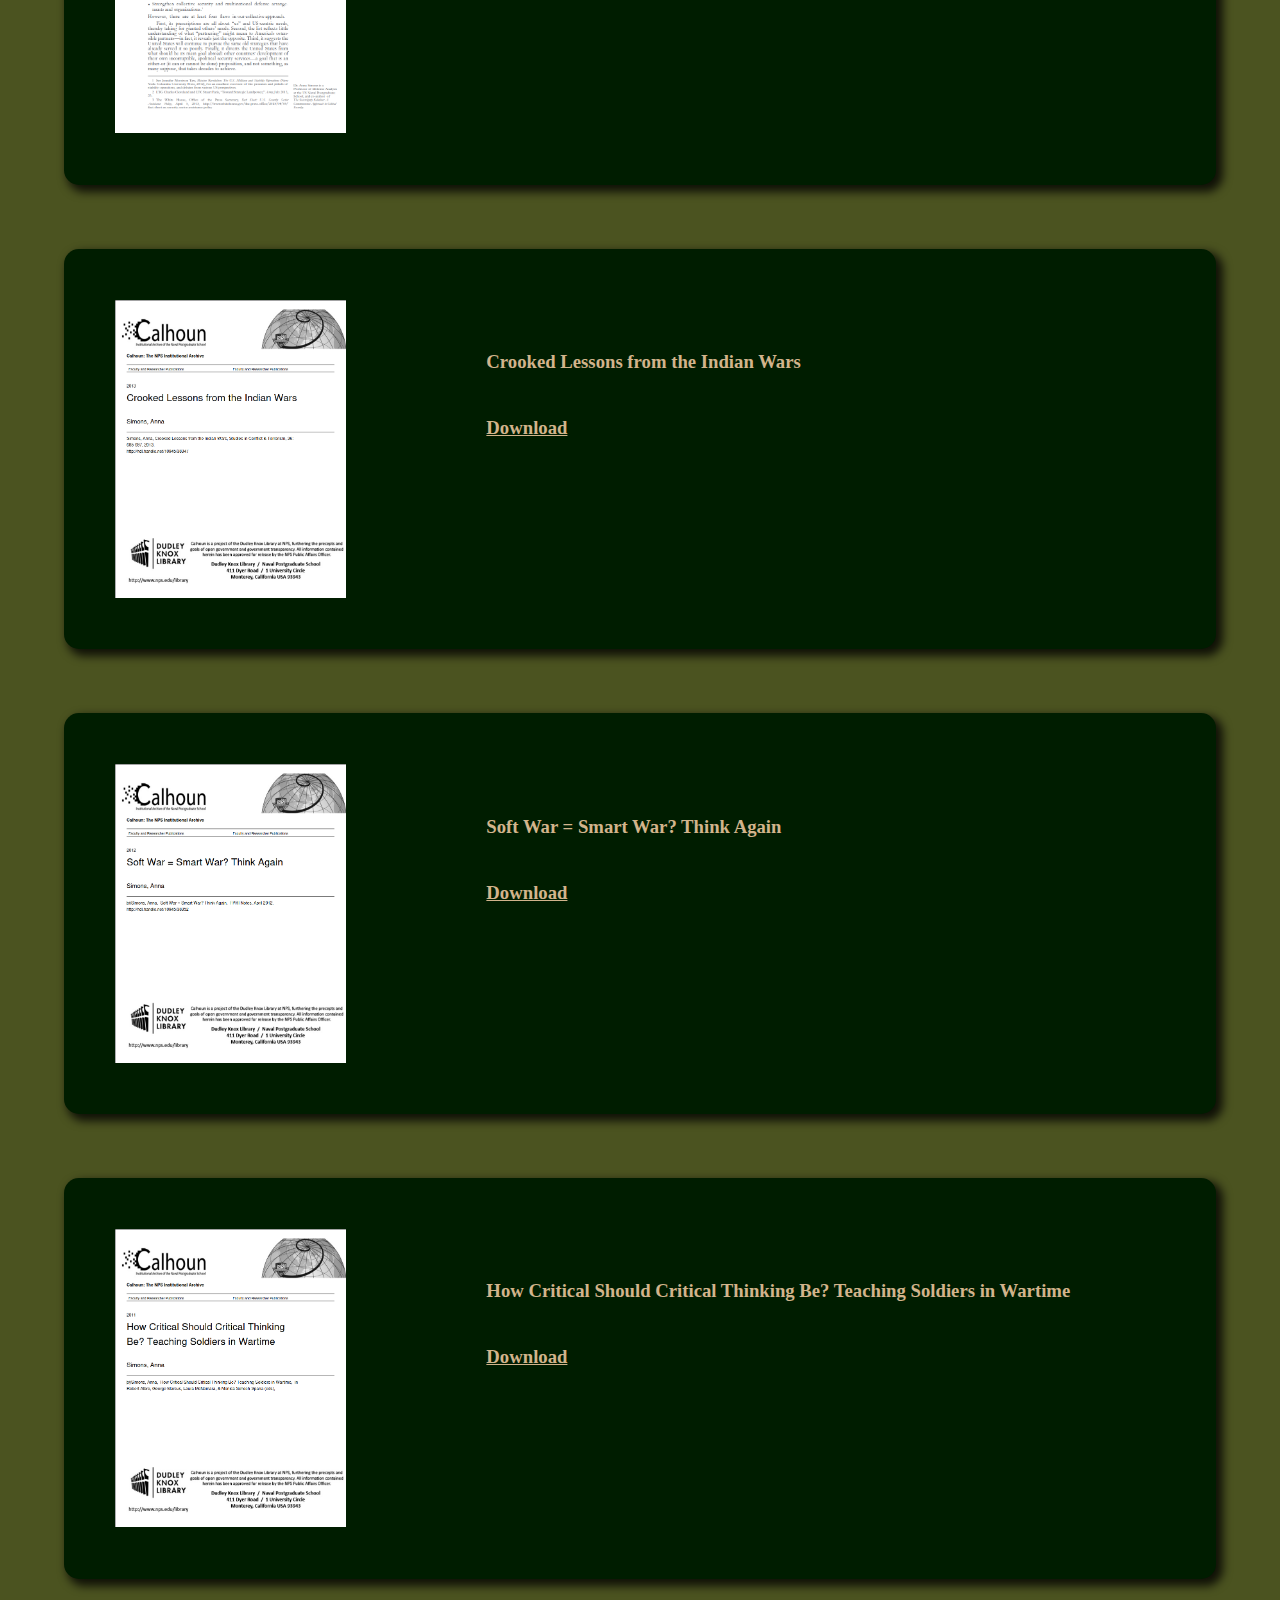
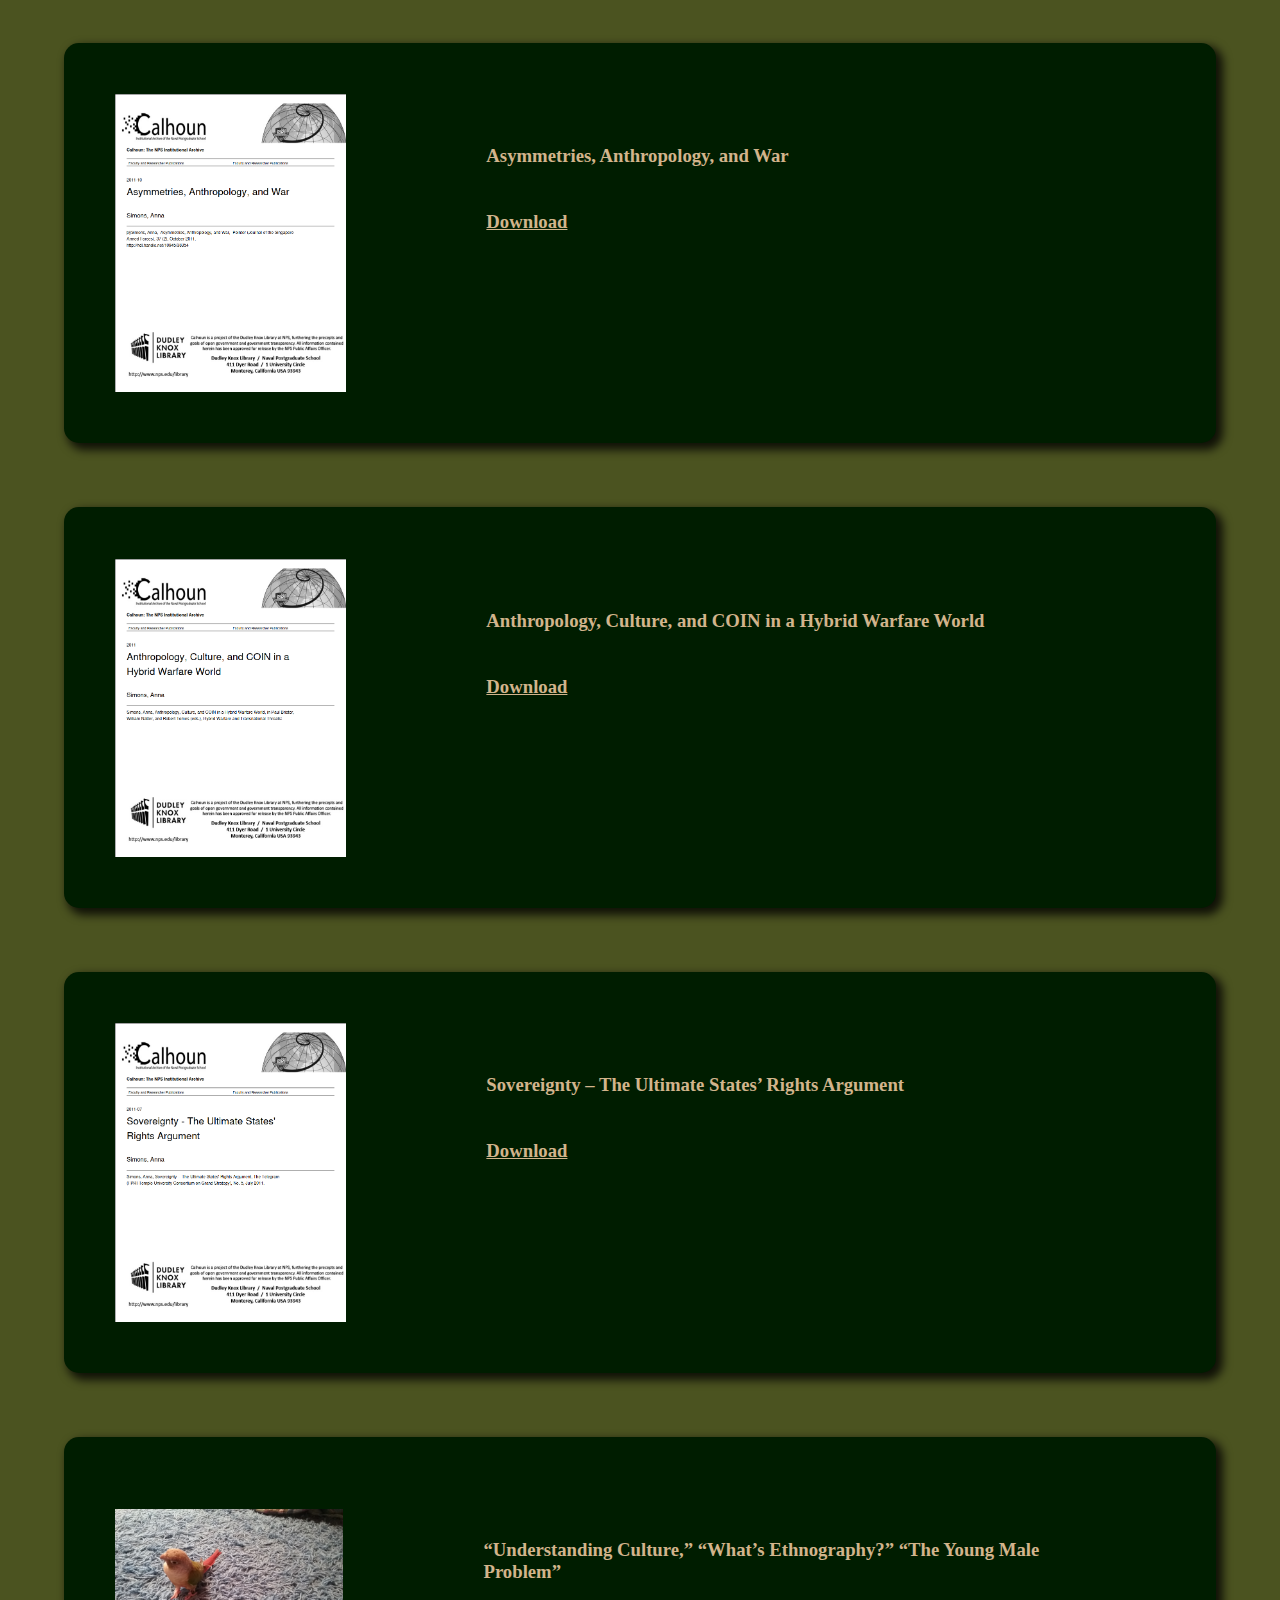
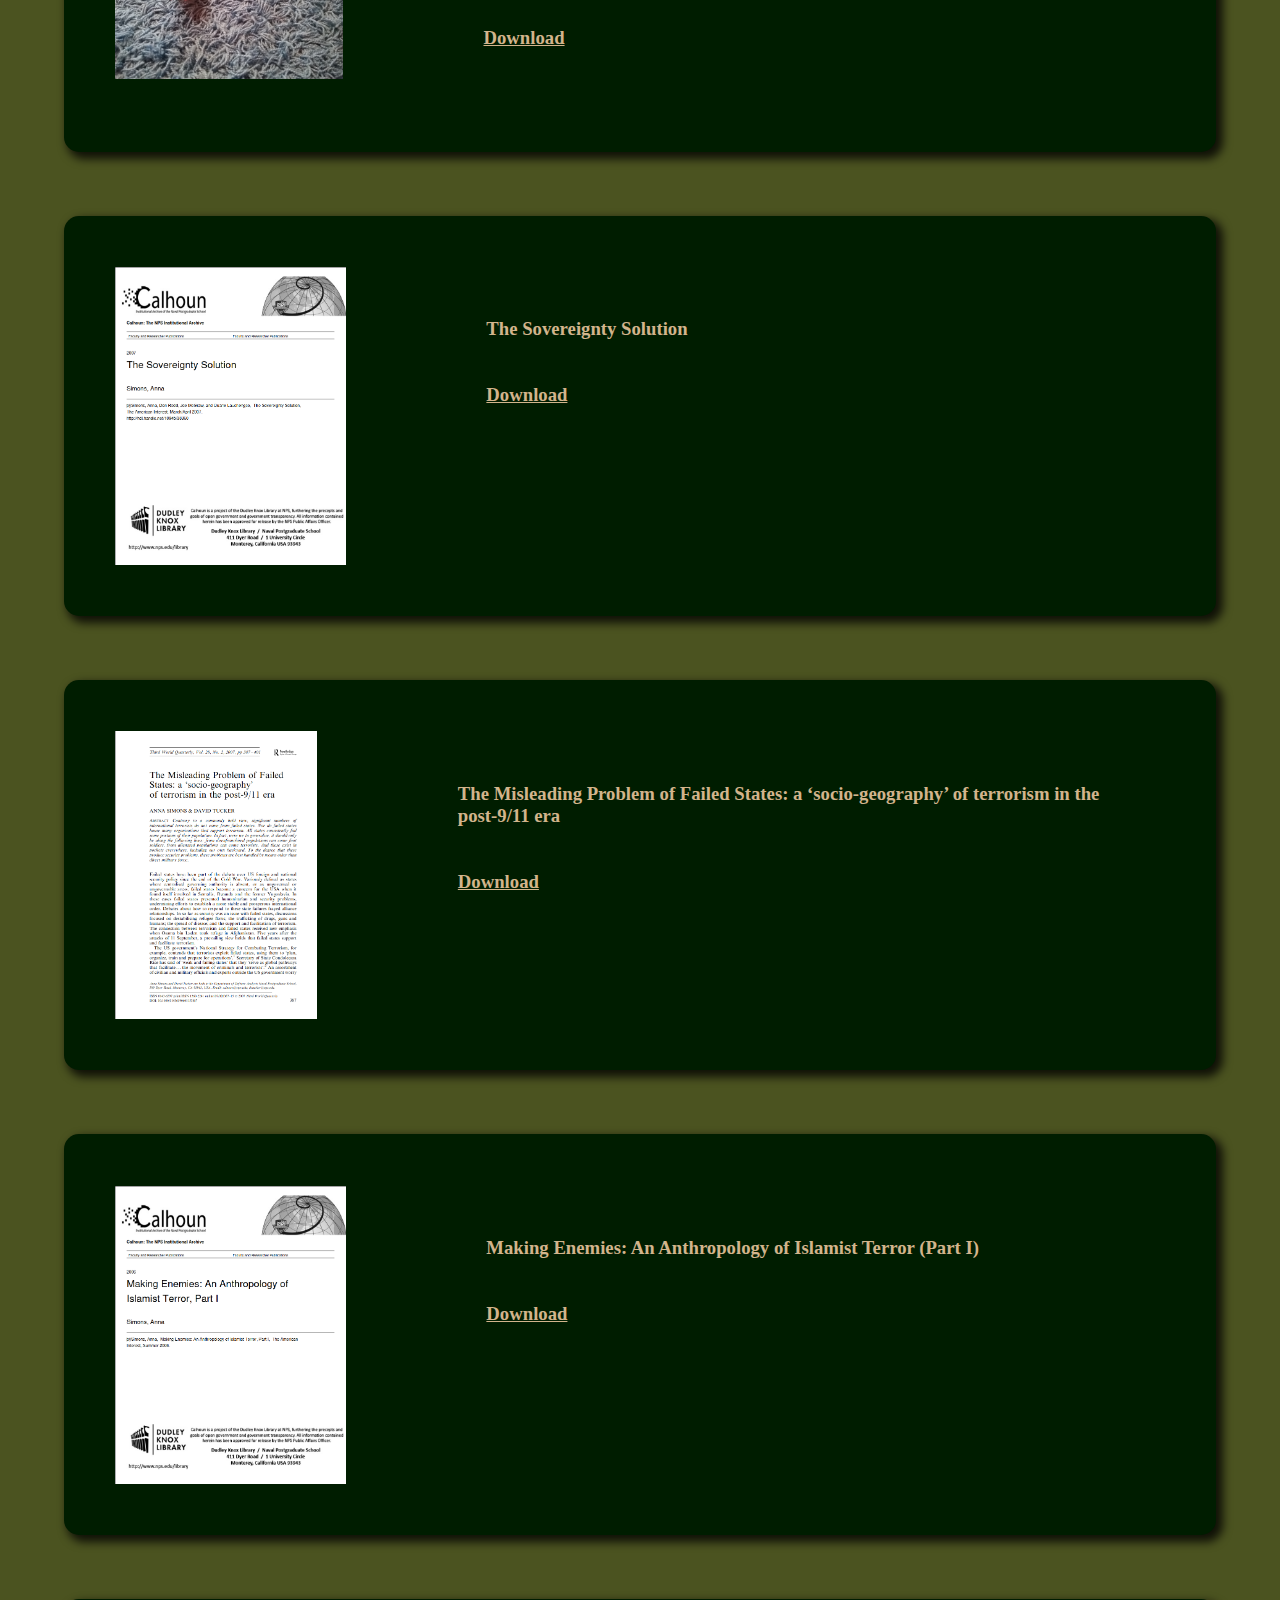
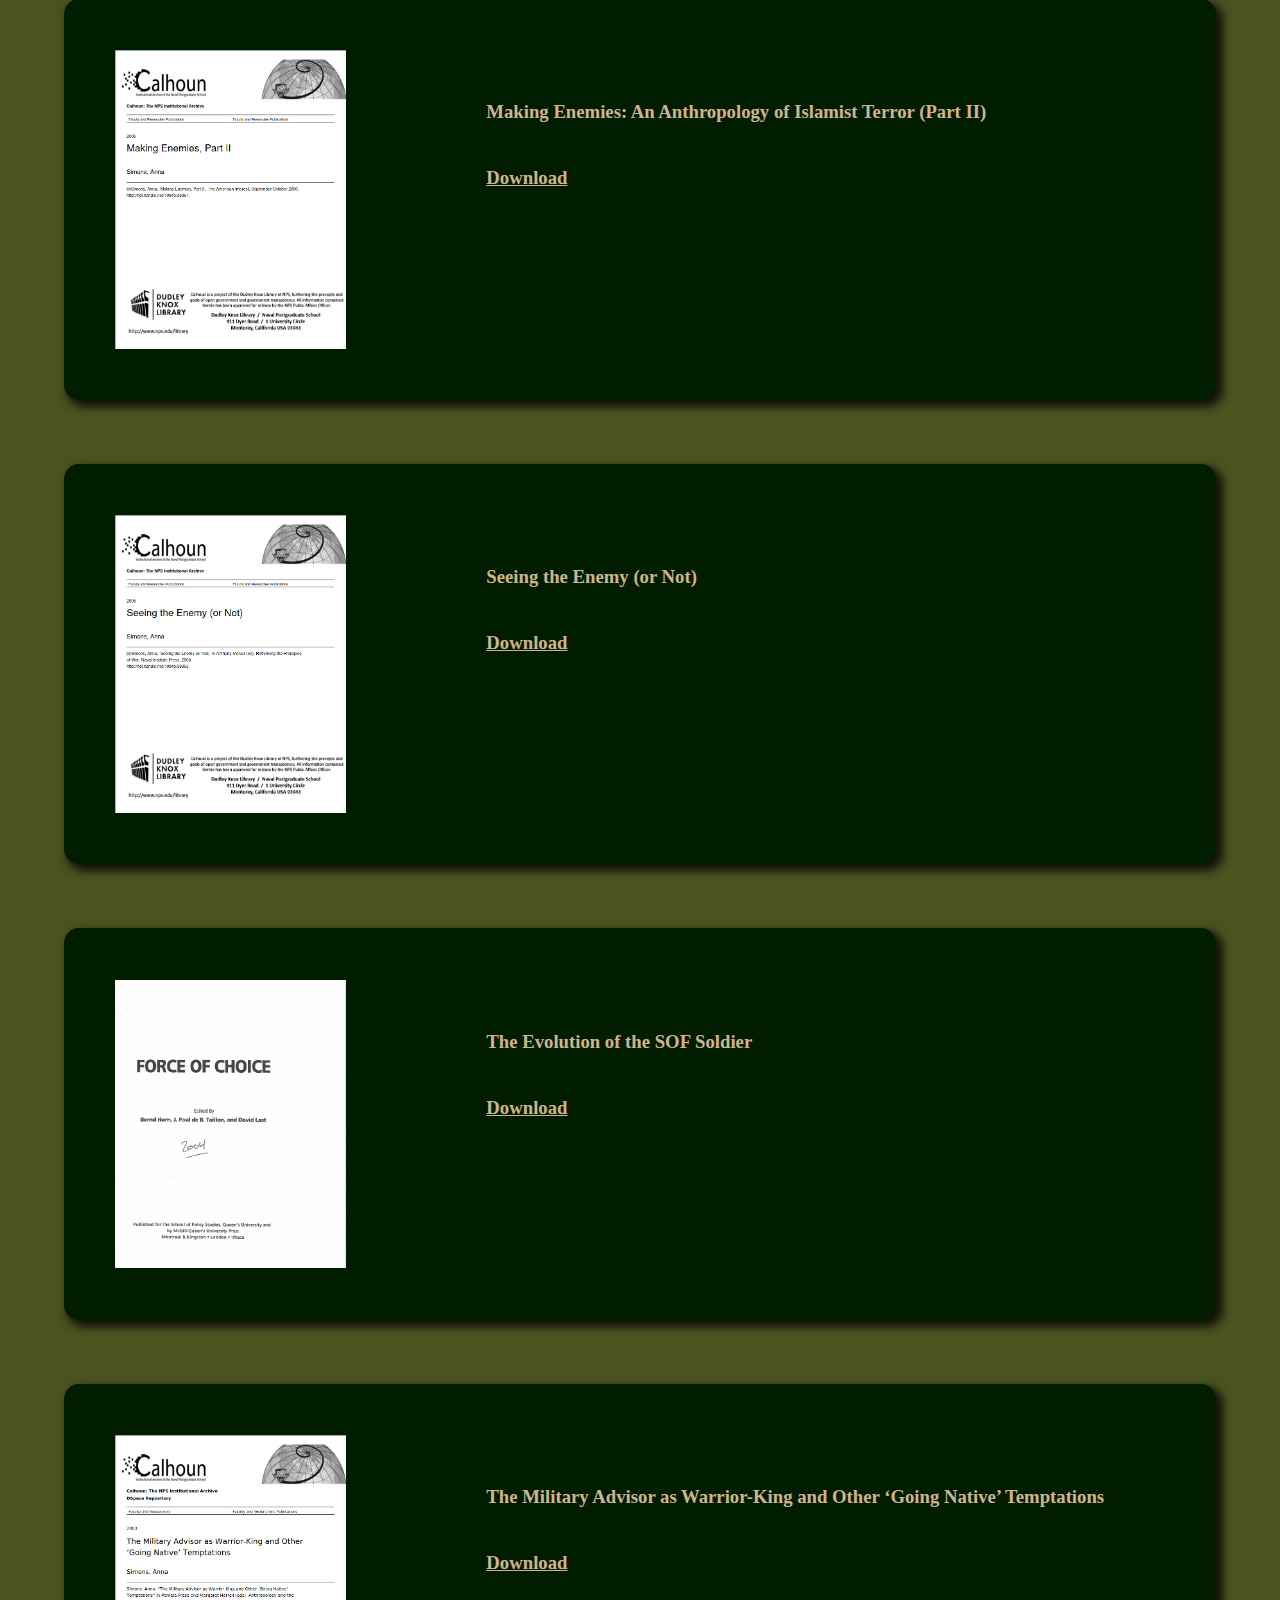
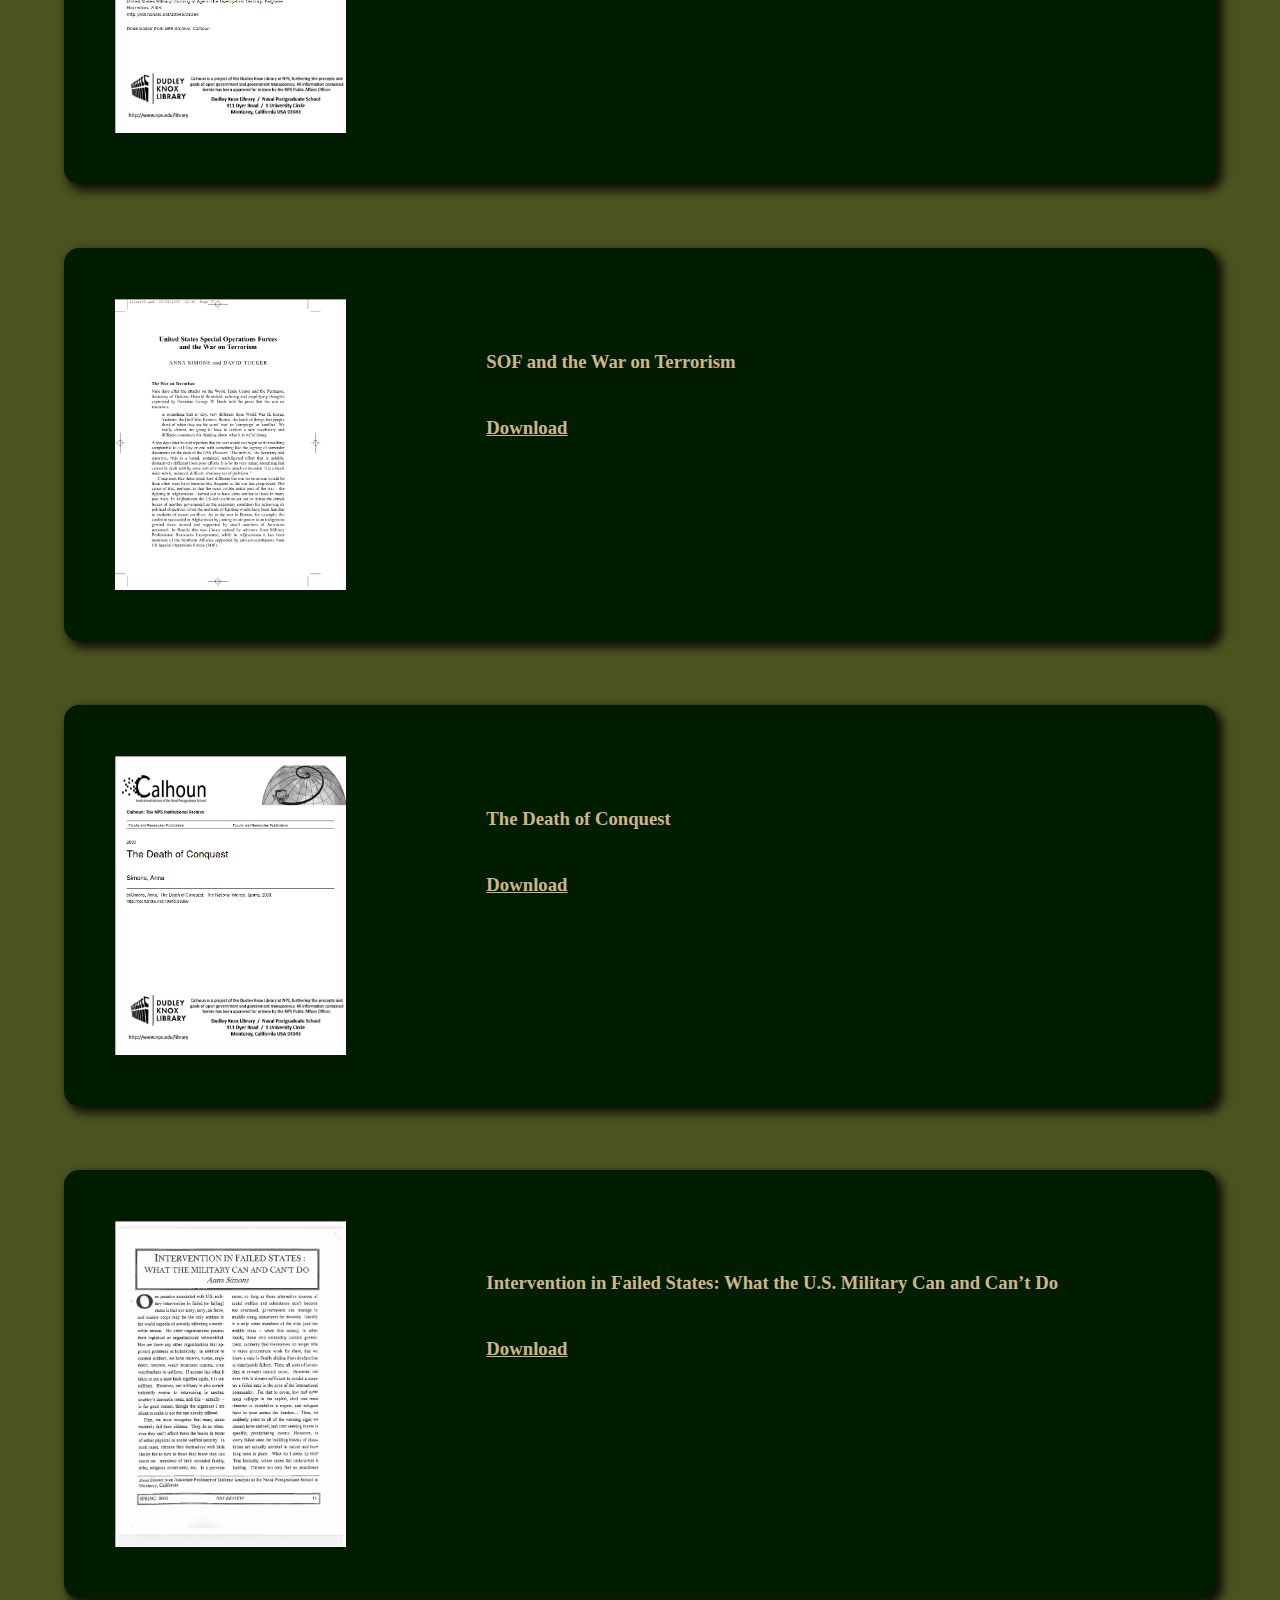
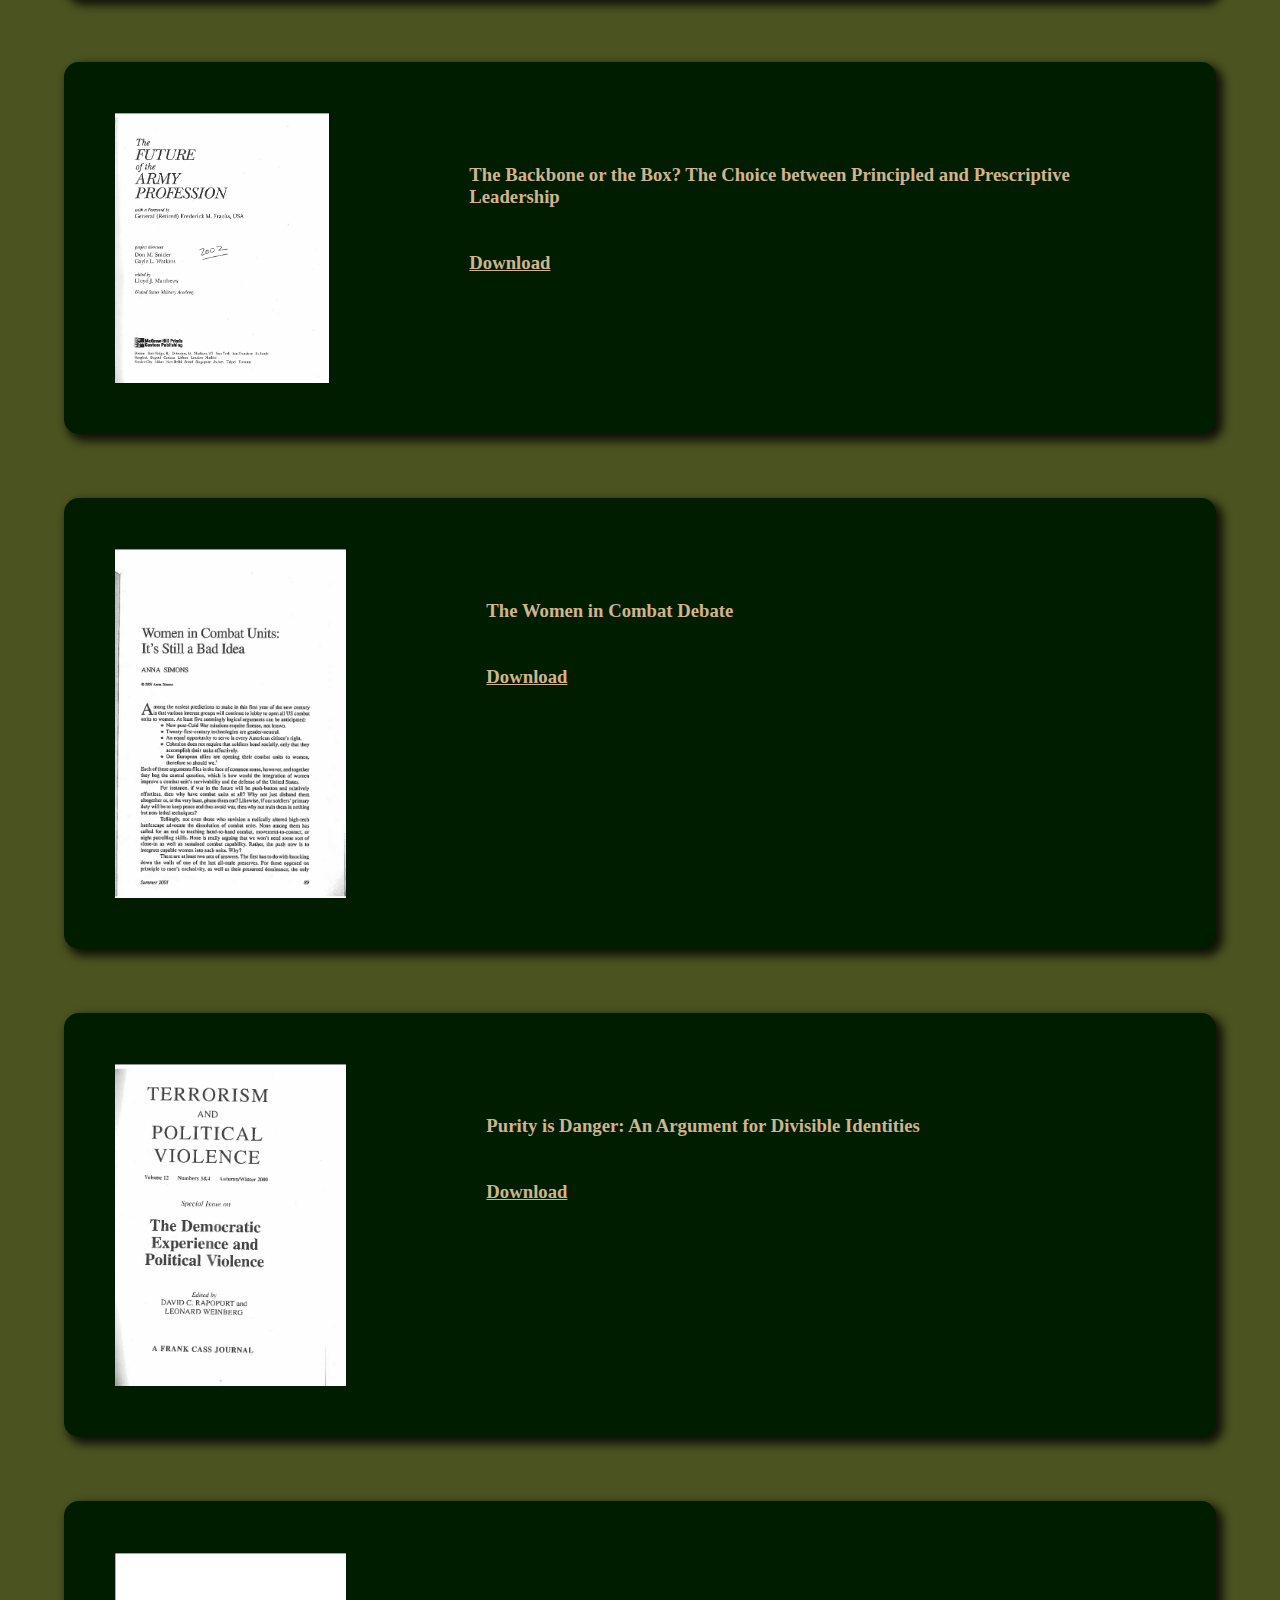
==== commit f35b2613: "Update articles.html" ====
--- a/articles.html
+++ b/articles.html
@@ -29,8 +29,11 @@
 		
 		<div class="book">
 			
-			<img src="filler.jpg"></img>
-			<h3>Finessing primacy – some military considerations before subversion does us in</h3>
+			<img src="
+Screenshot 2024-07-01 at 09-18-20 Finessing Primacy Par[...].png"></img>
+			<h3>Finessing primacy – some military considerations before subversion does us in<br><br><br><a href="
+Finessing Primacy Part I (Simons August 2021) Final.pdf" target="_blank">Download Part 1</a><br><br><a href="
+Finessing Primacy Part II (Simons August 2021) Final.pdf" target="_blank">Download Part 2</a></h3>
 		
 		</div>
 		
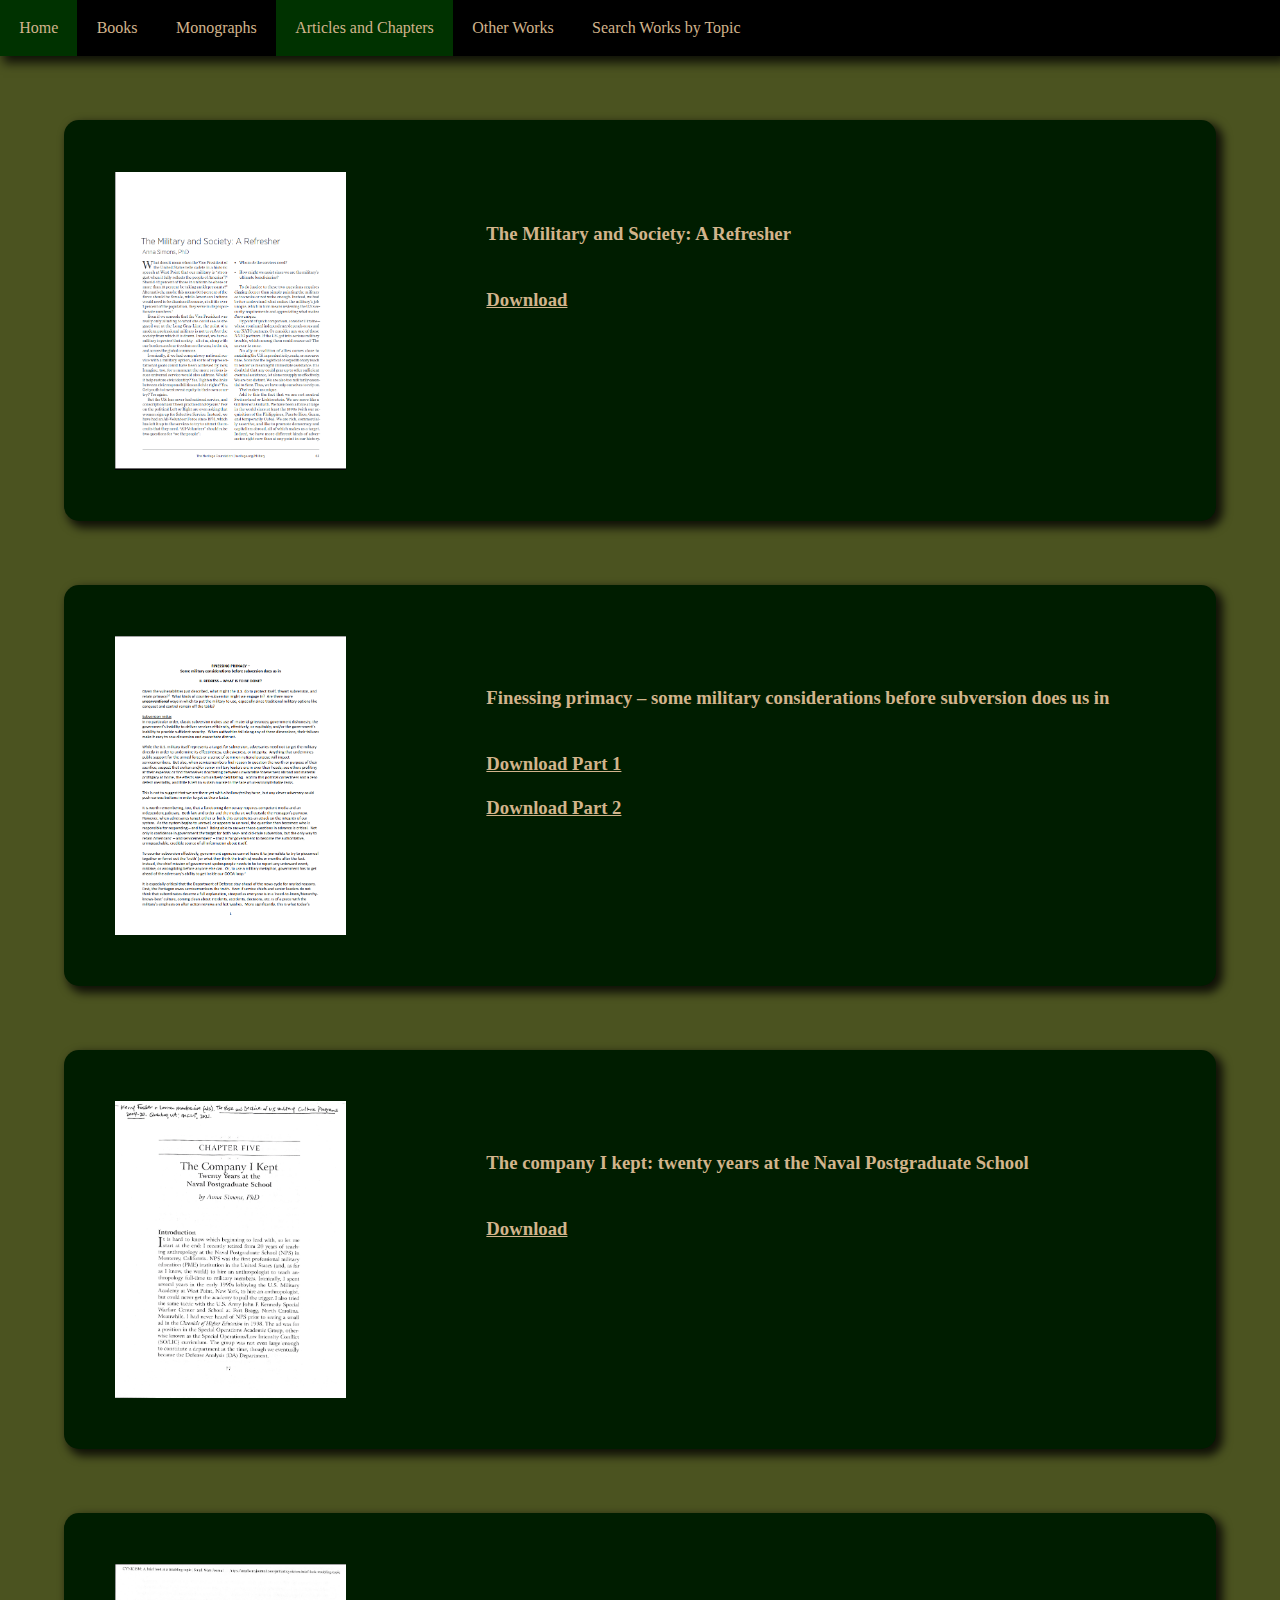
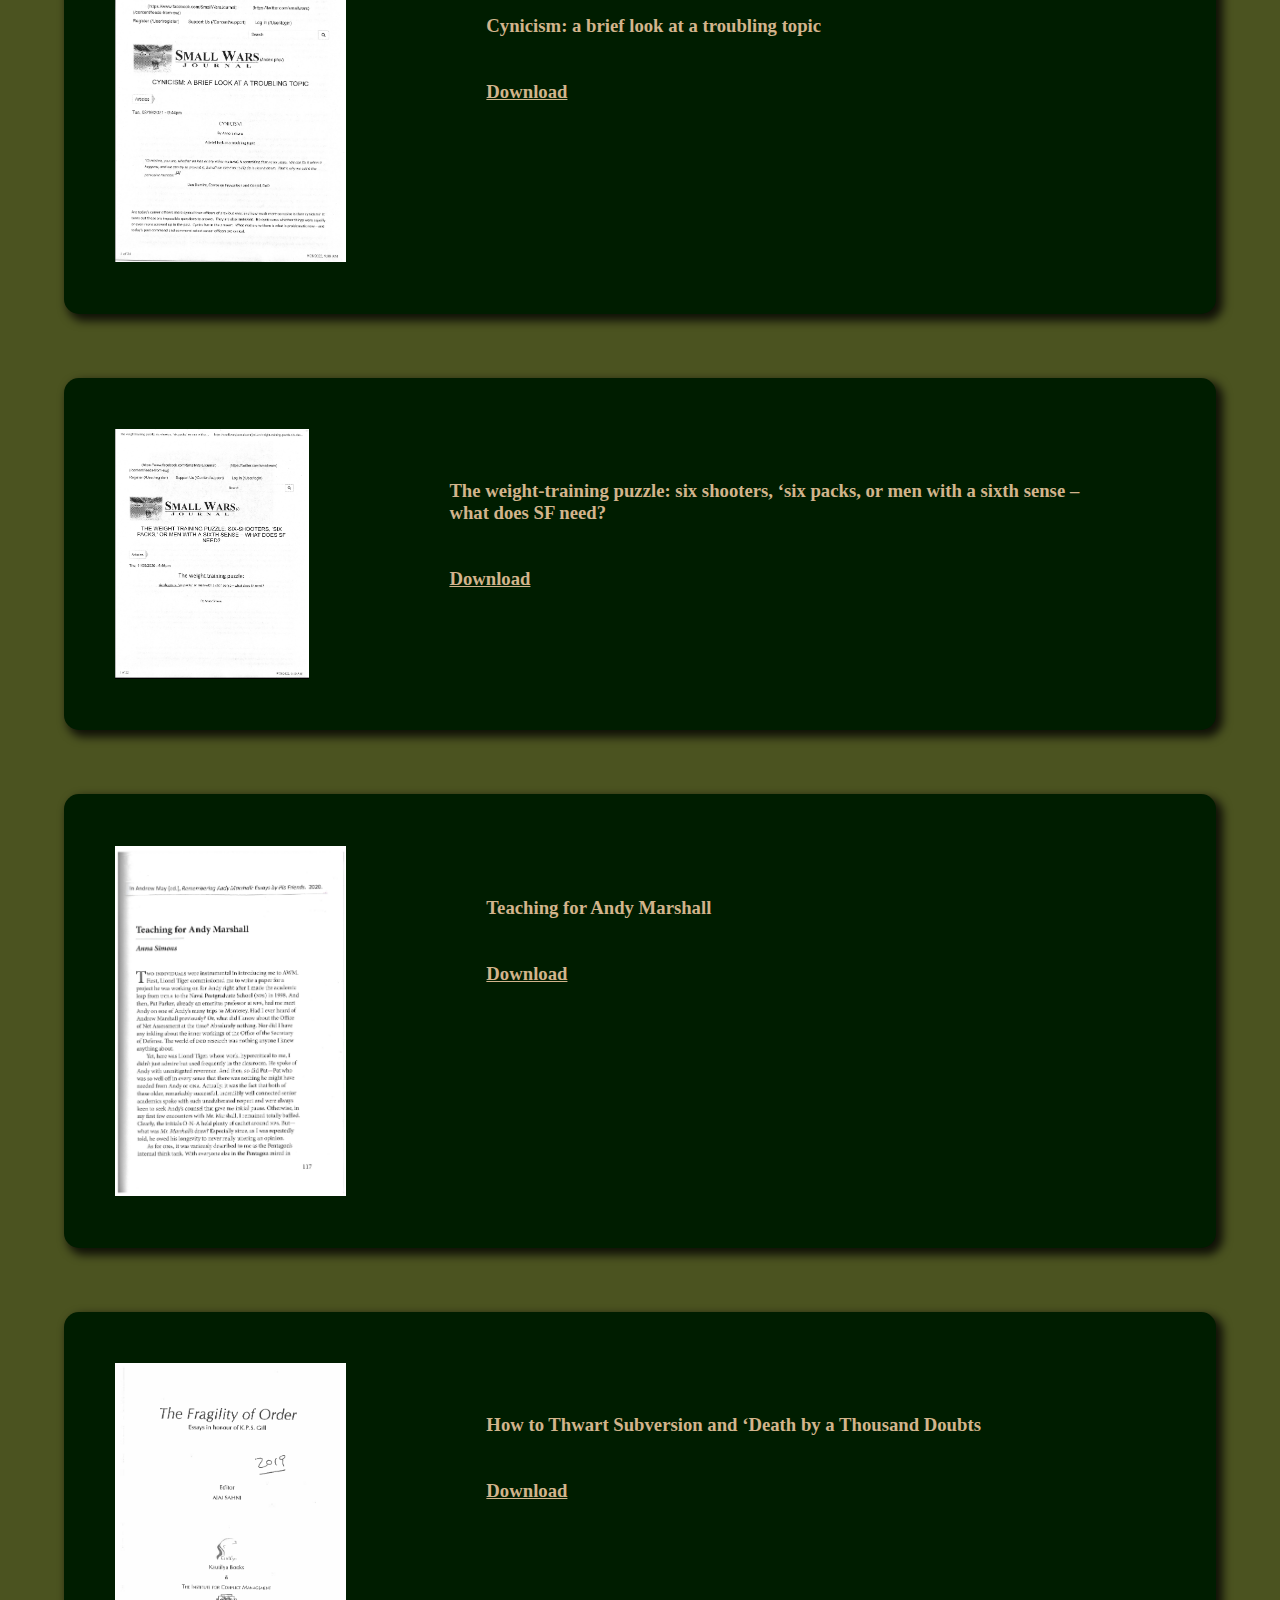
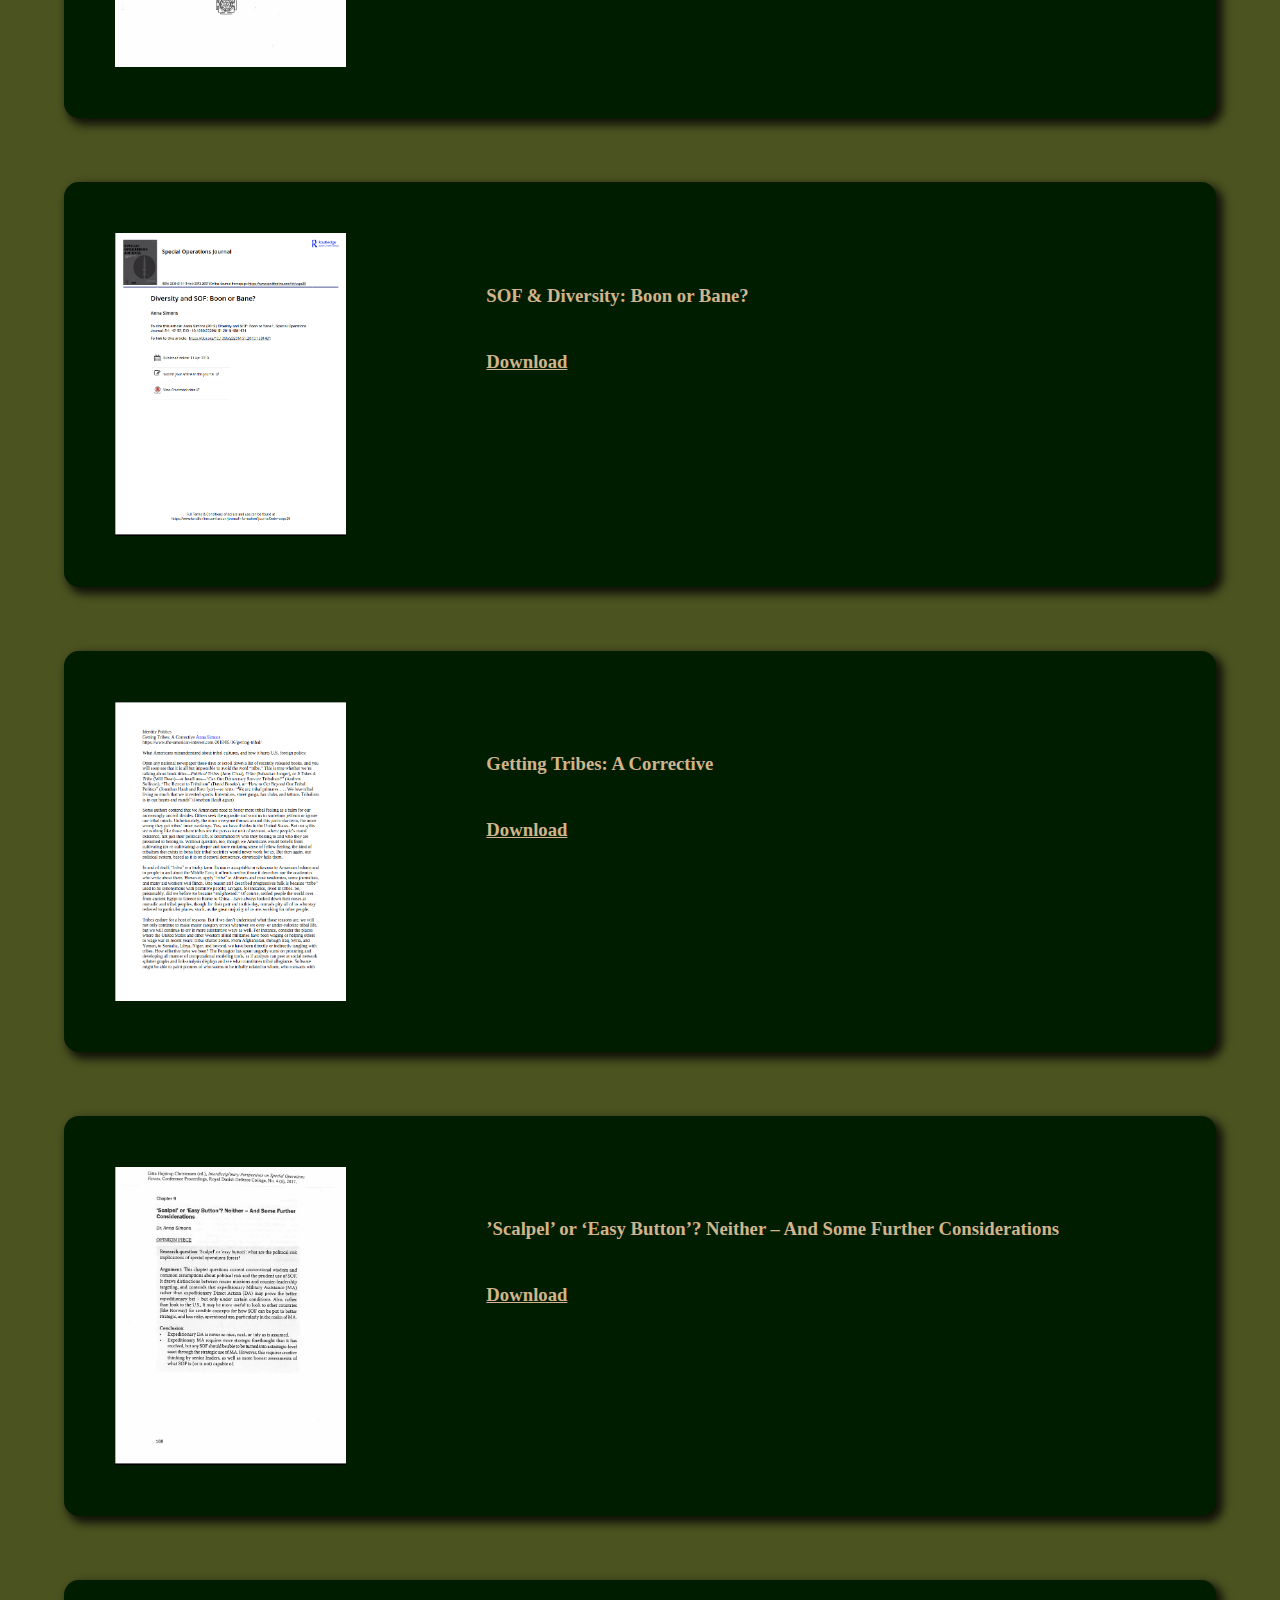
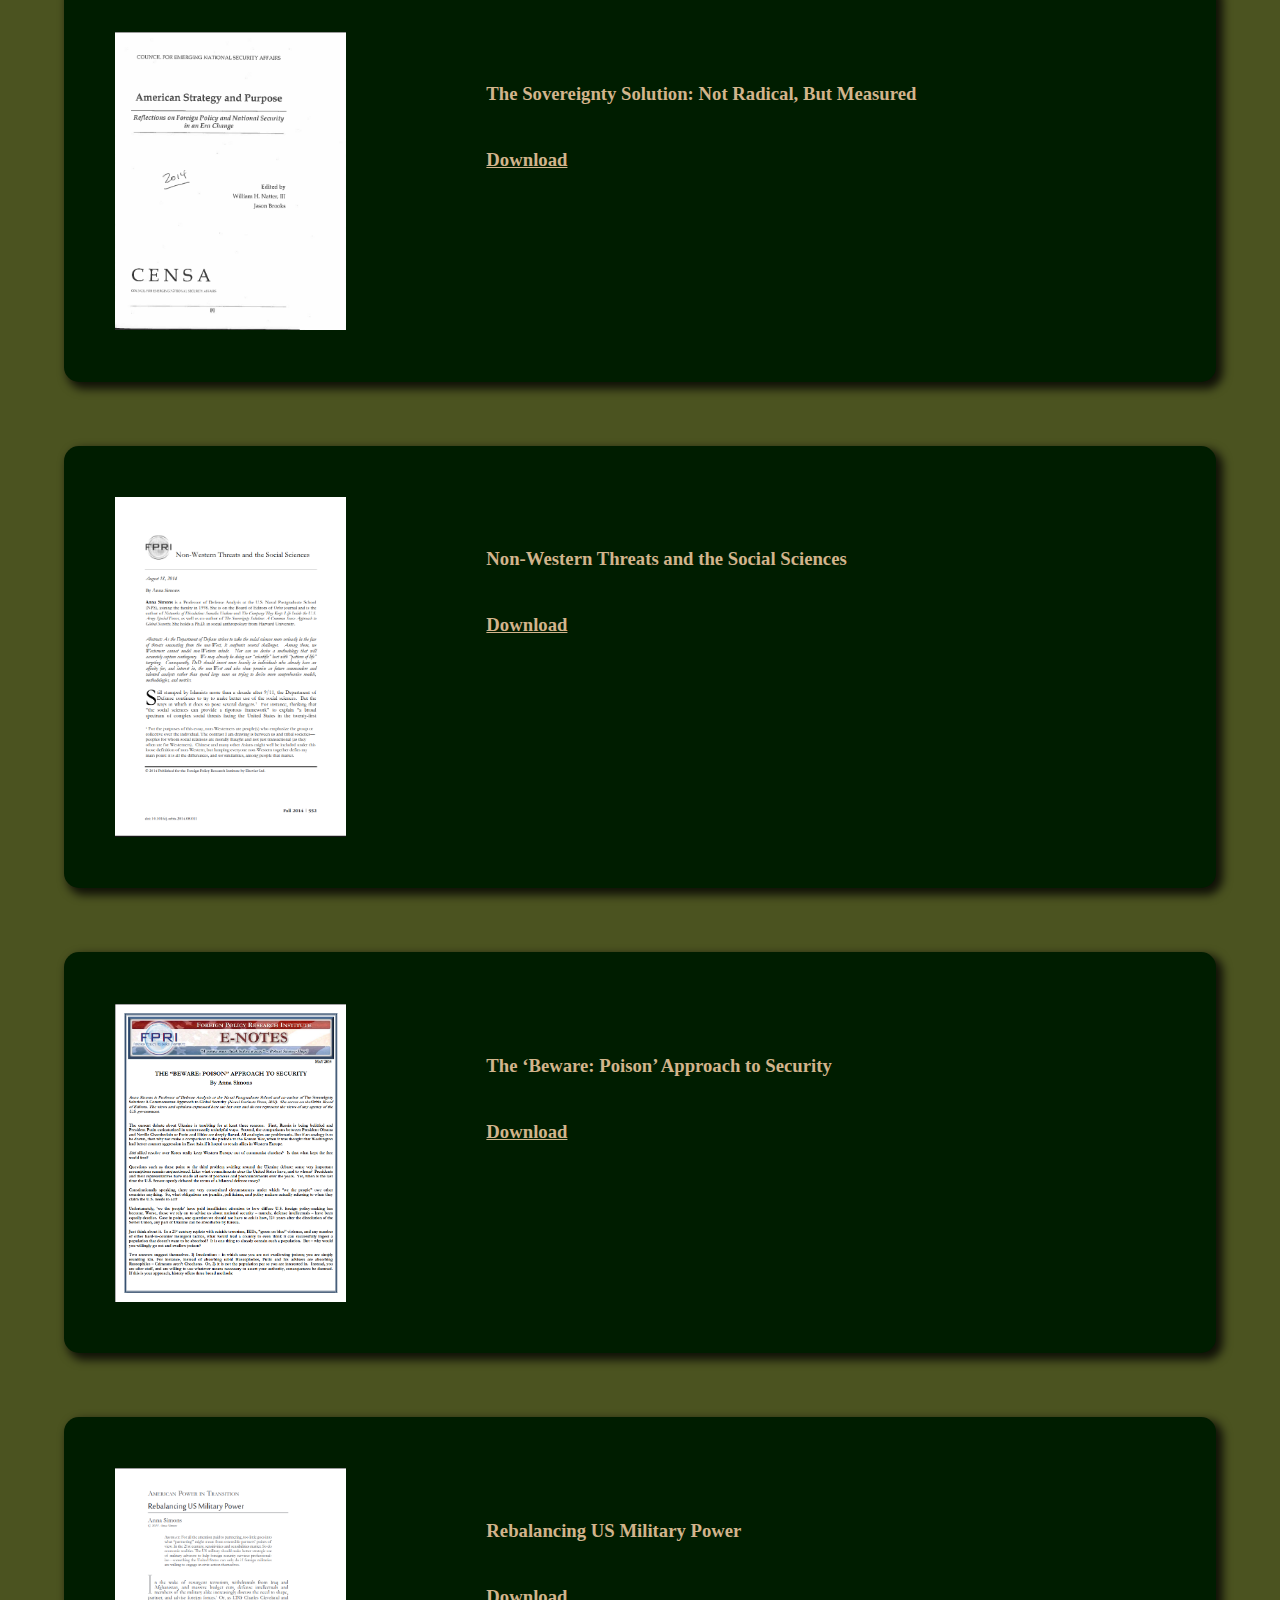
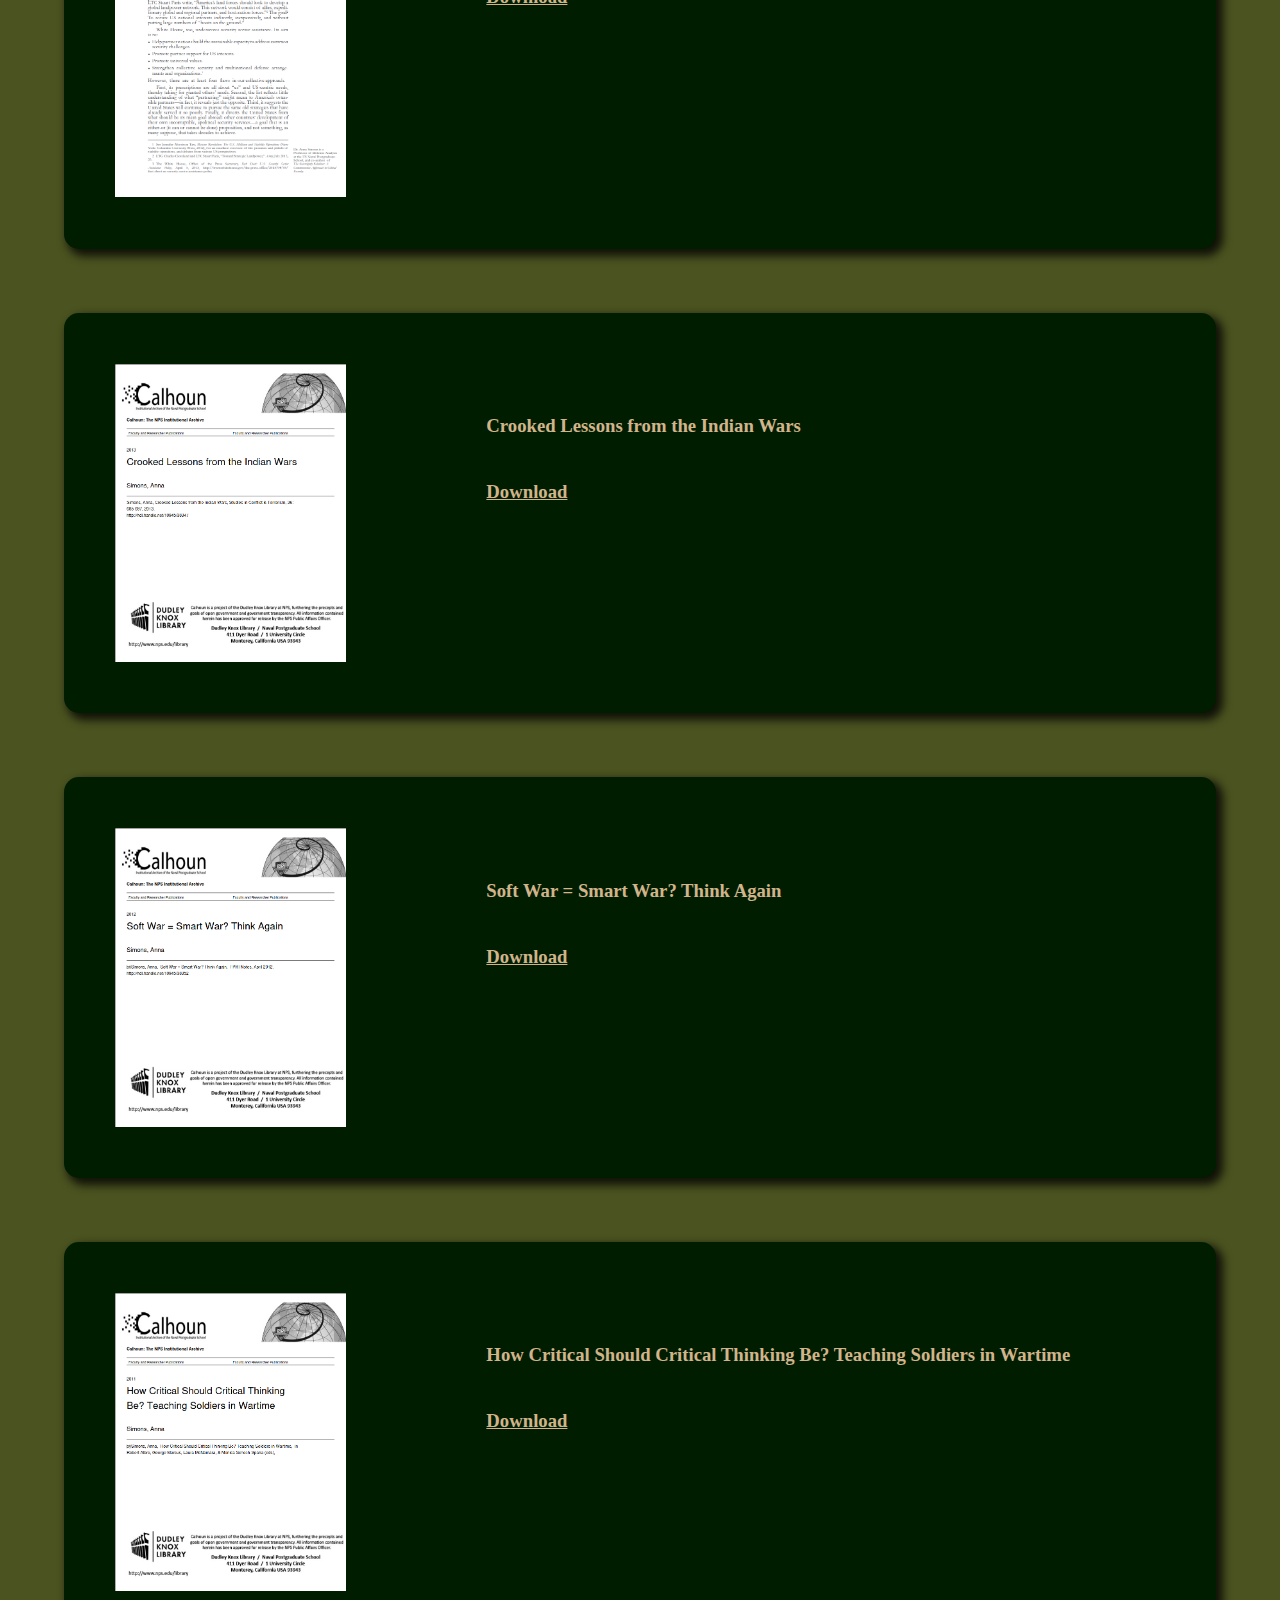
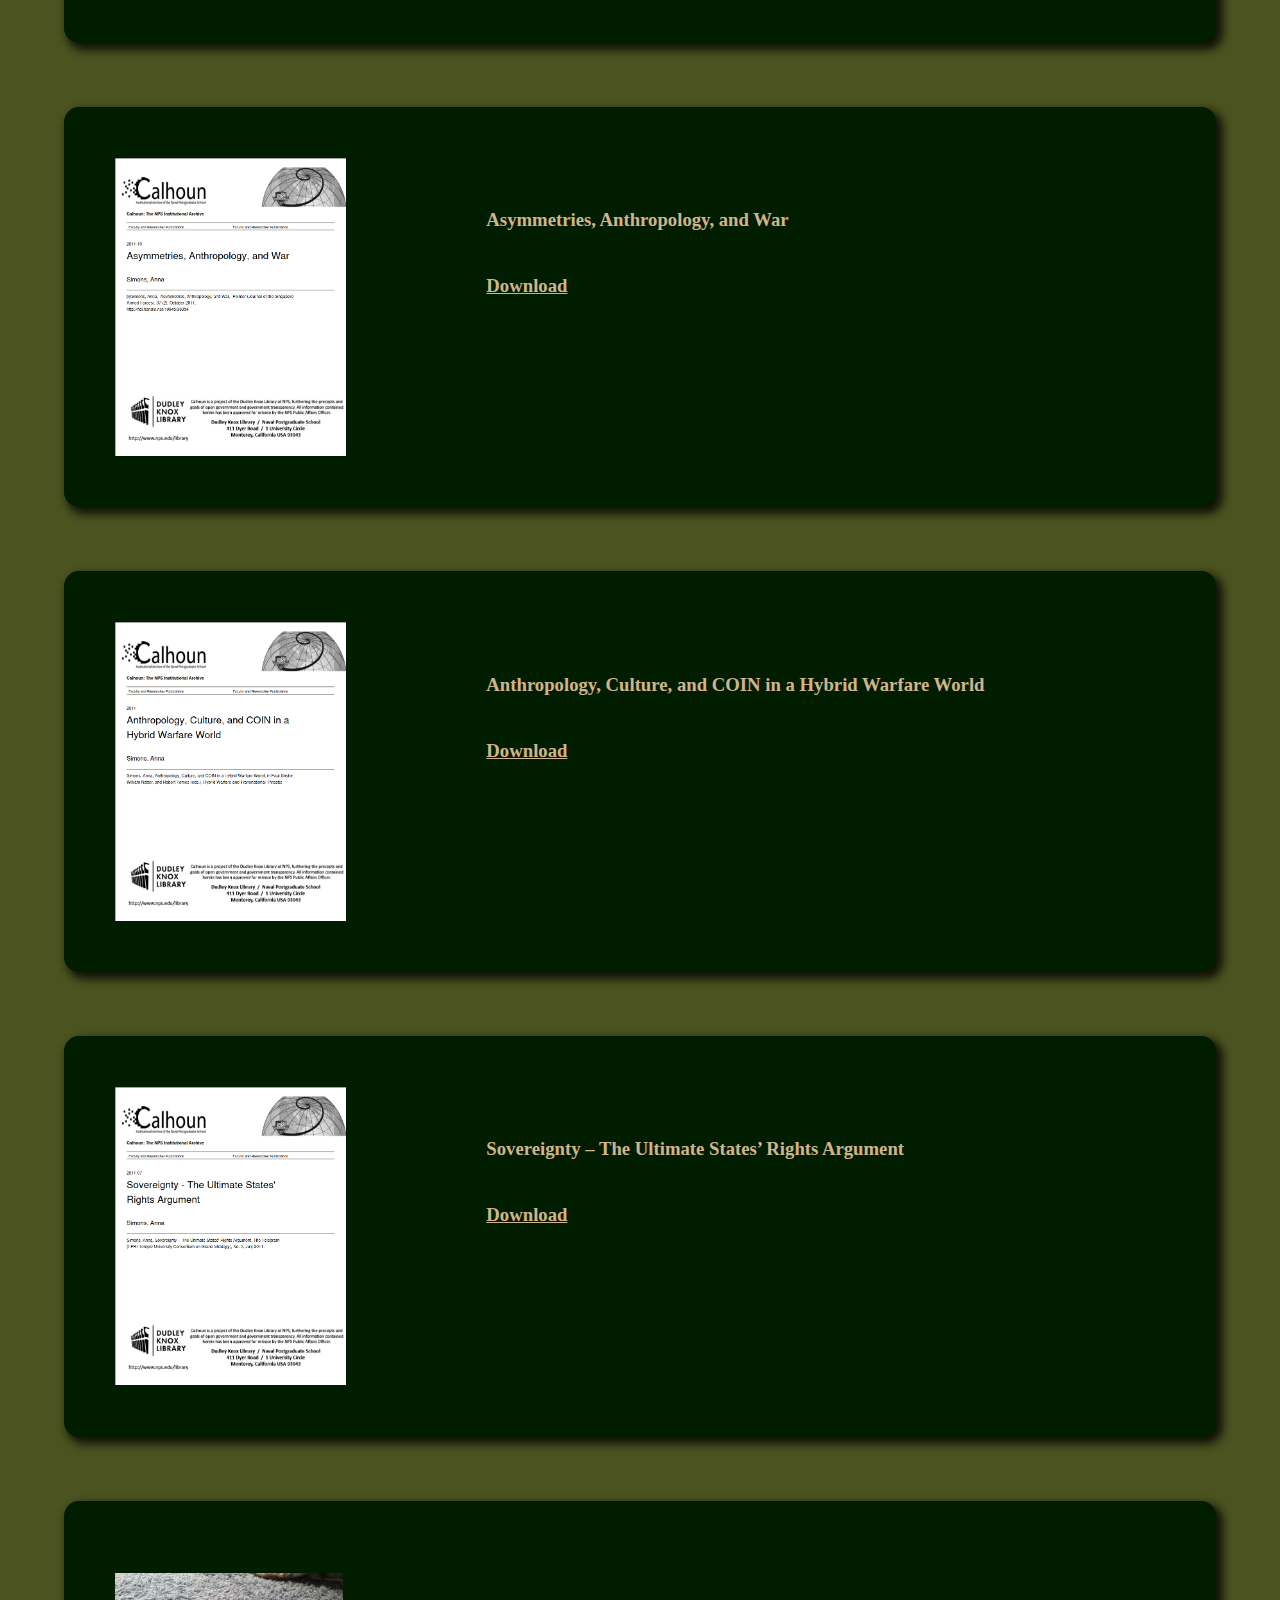
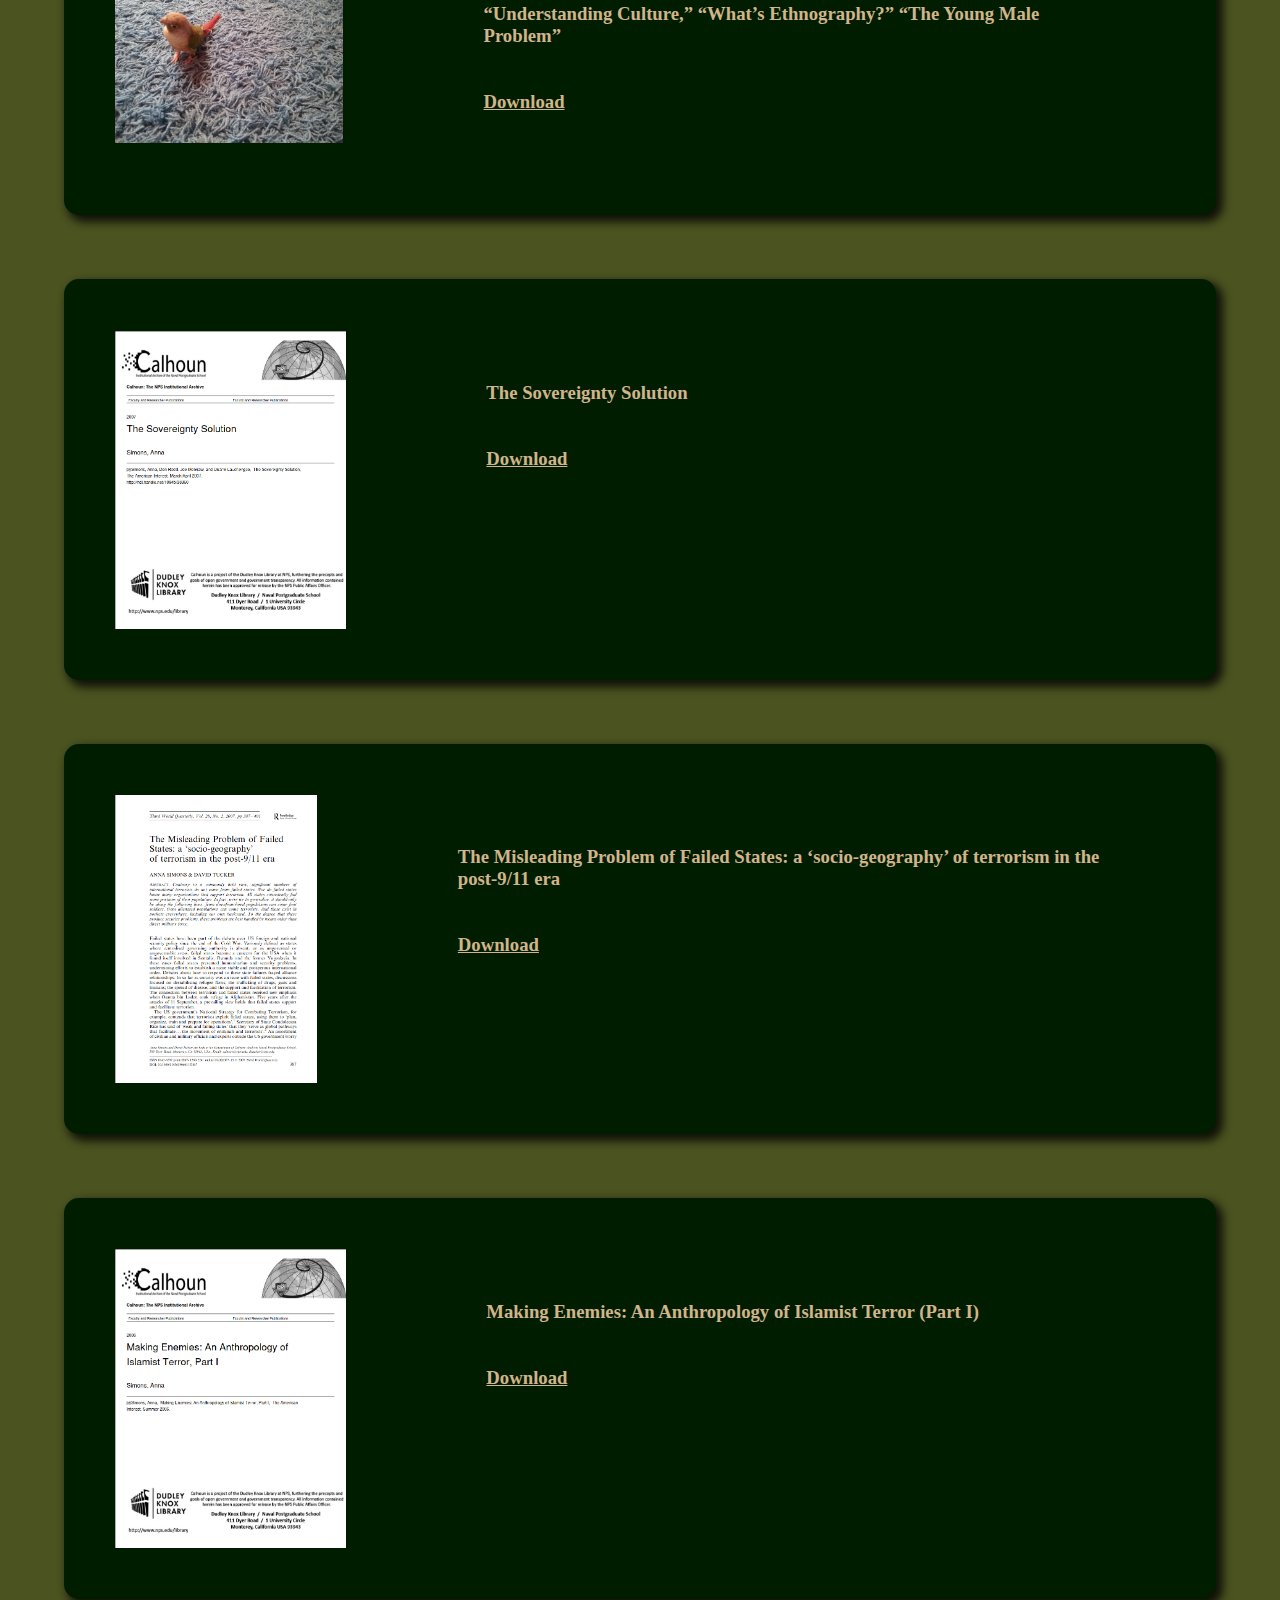
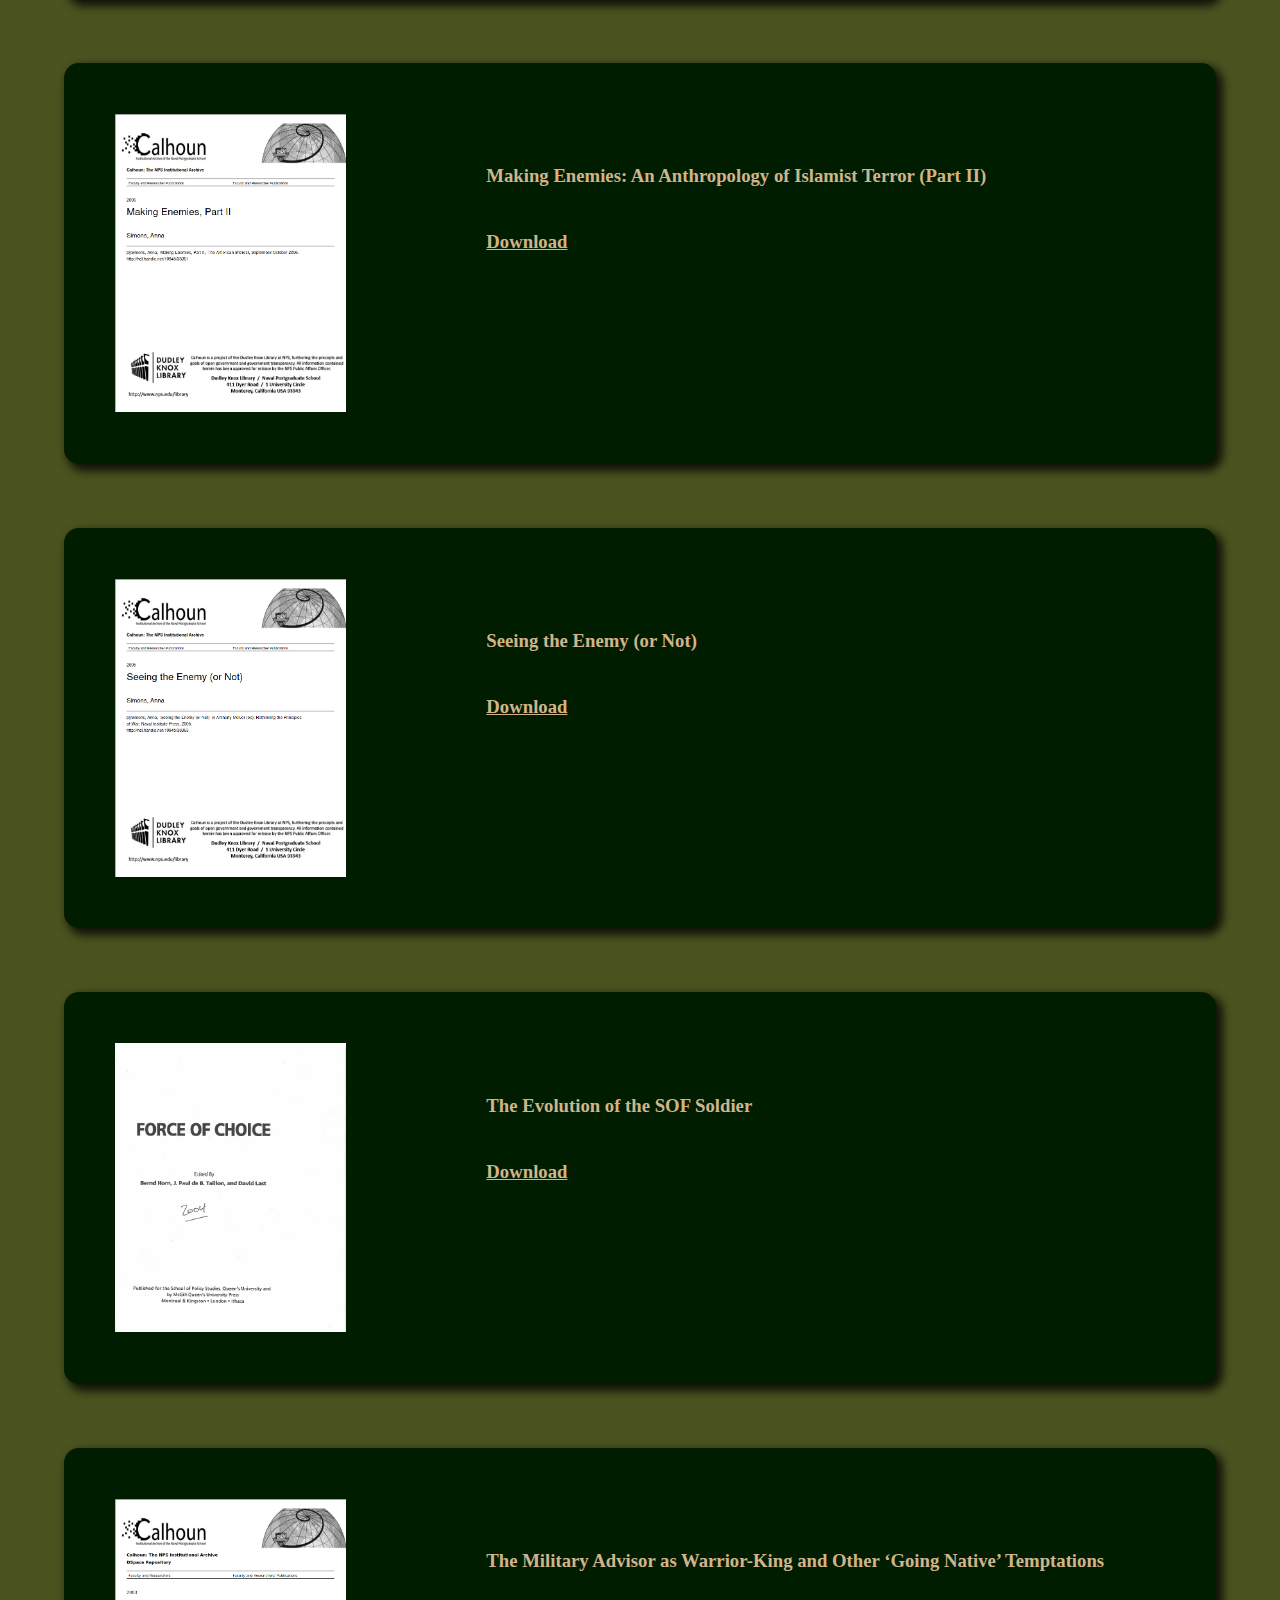
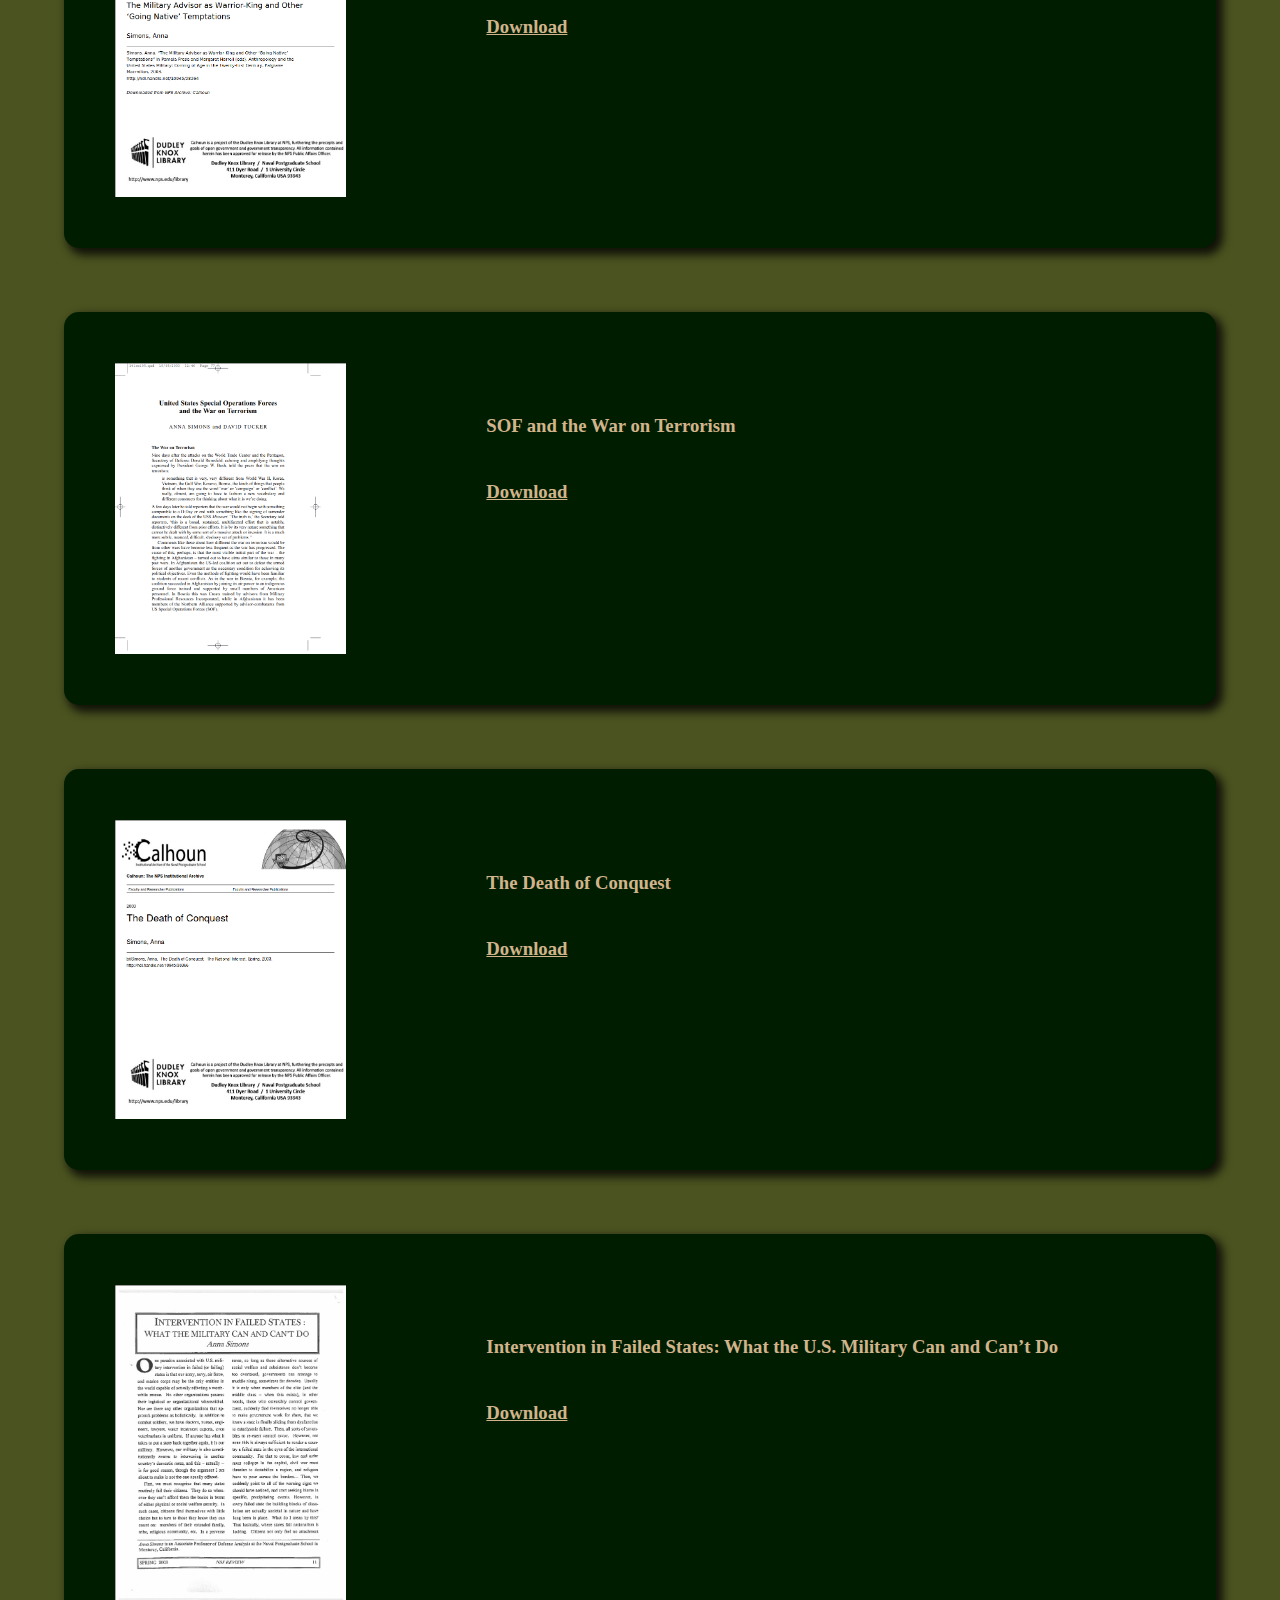
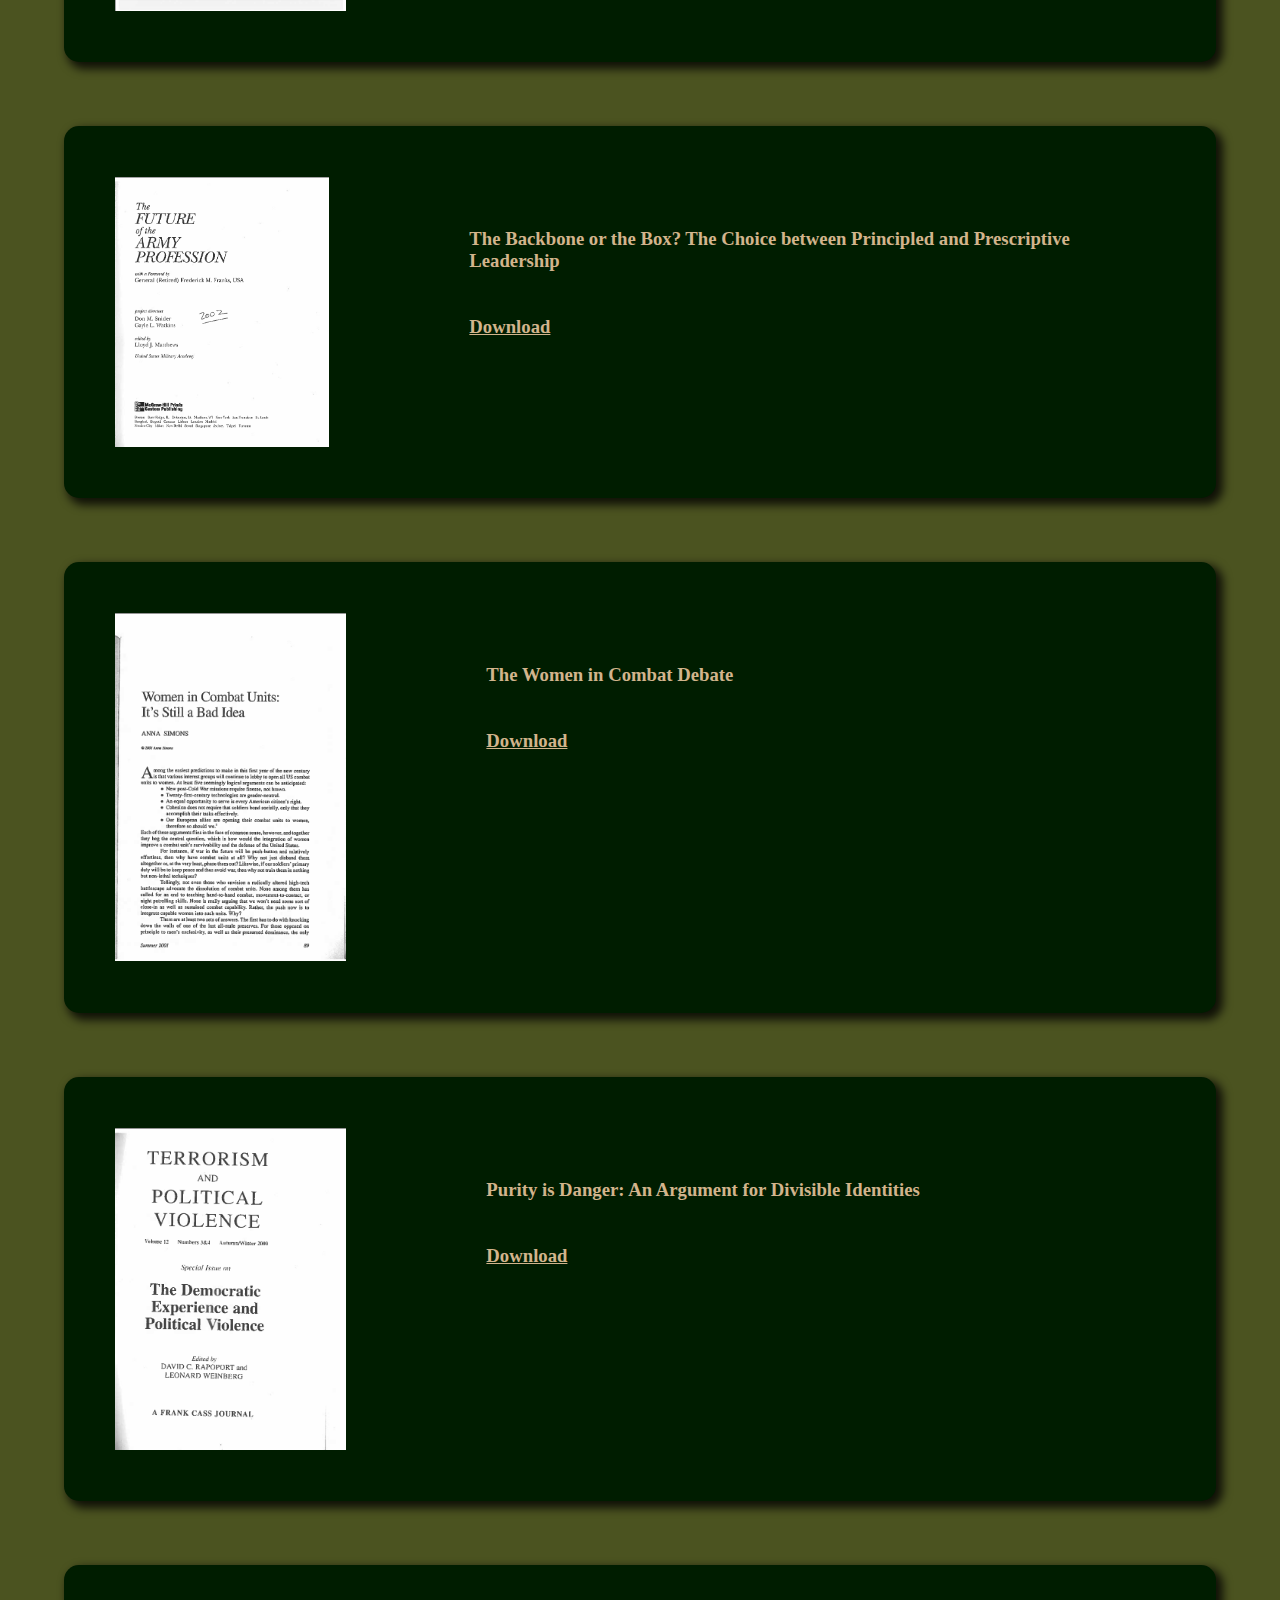
==== commit 5d913186: "Update articles.html" ====
--- a/articles.html
+++ b/articles.html
@@ -17,6 +17,7 @@
 			<a href="monographs.html">Monographs</a>
 			<a href="articles.html" class="active">Articles and Chapters</a>
 			<a href="other-works.html">Other Works</a>
+			<a href="search.html">Search Works by Topic</a>
 
 		</div>
 		
--- a/style.css
+++ b/style.css
@@ -40,18 +40,38 @@
 	background-color: #003200;
 }
 
+
+
+@media (max-width: 1000px) {
 .homepage {
 	align-items: center;
 	justify-content: center;
-}
-
-.homepage img {
+	display: inline;
+}
+	.homepage img {
+	width: 60vw;
+	margin: 5vw;
+		margin-left: 10vw;
+	border: 0.5vw solid tan;
+	box-shadow: 5px 5px 10px 2px rgba(0,0,0,.8);
+}
+}
+@media (min-width: 1001px) {
+	.homepage {
+	align-items: center;
+	justify-content: center;
+	display: flex;
+		
+}
+	.homepage img {
 	width: 30vw;
 	margin: 5vw;
-	margin-left: 25vw;
-	border: 0.5vw solid tan;
-	box-shadow: 5px 5px 10px 2px rgba(0,0,0,.8);
-}
+	border: 0.5vw solid tan;
+	box-shadow: 5px 5px 10px 2px rgba(0,0,0,.8);
+}
+}
+
+
 
 .homepage h3 {
 	color: tan;
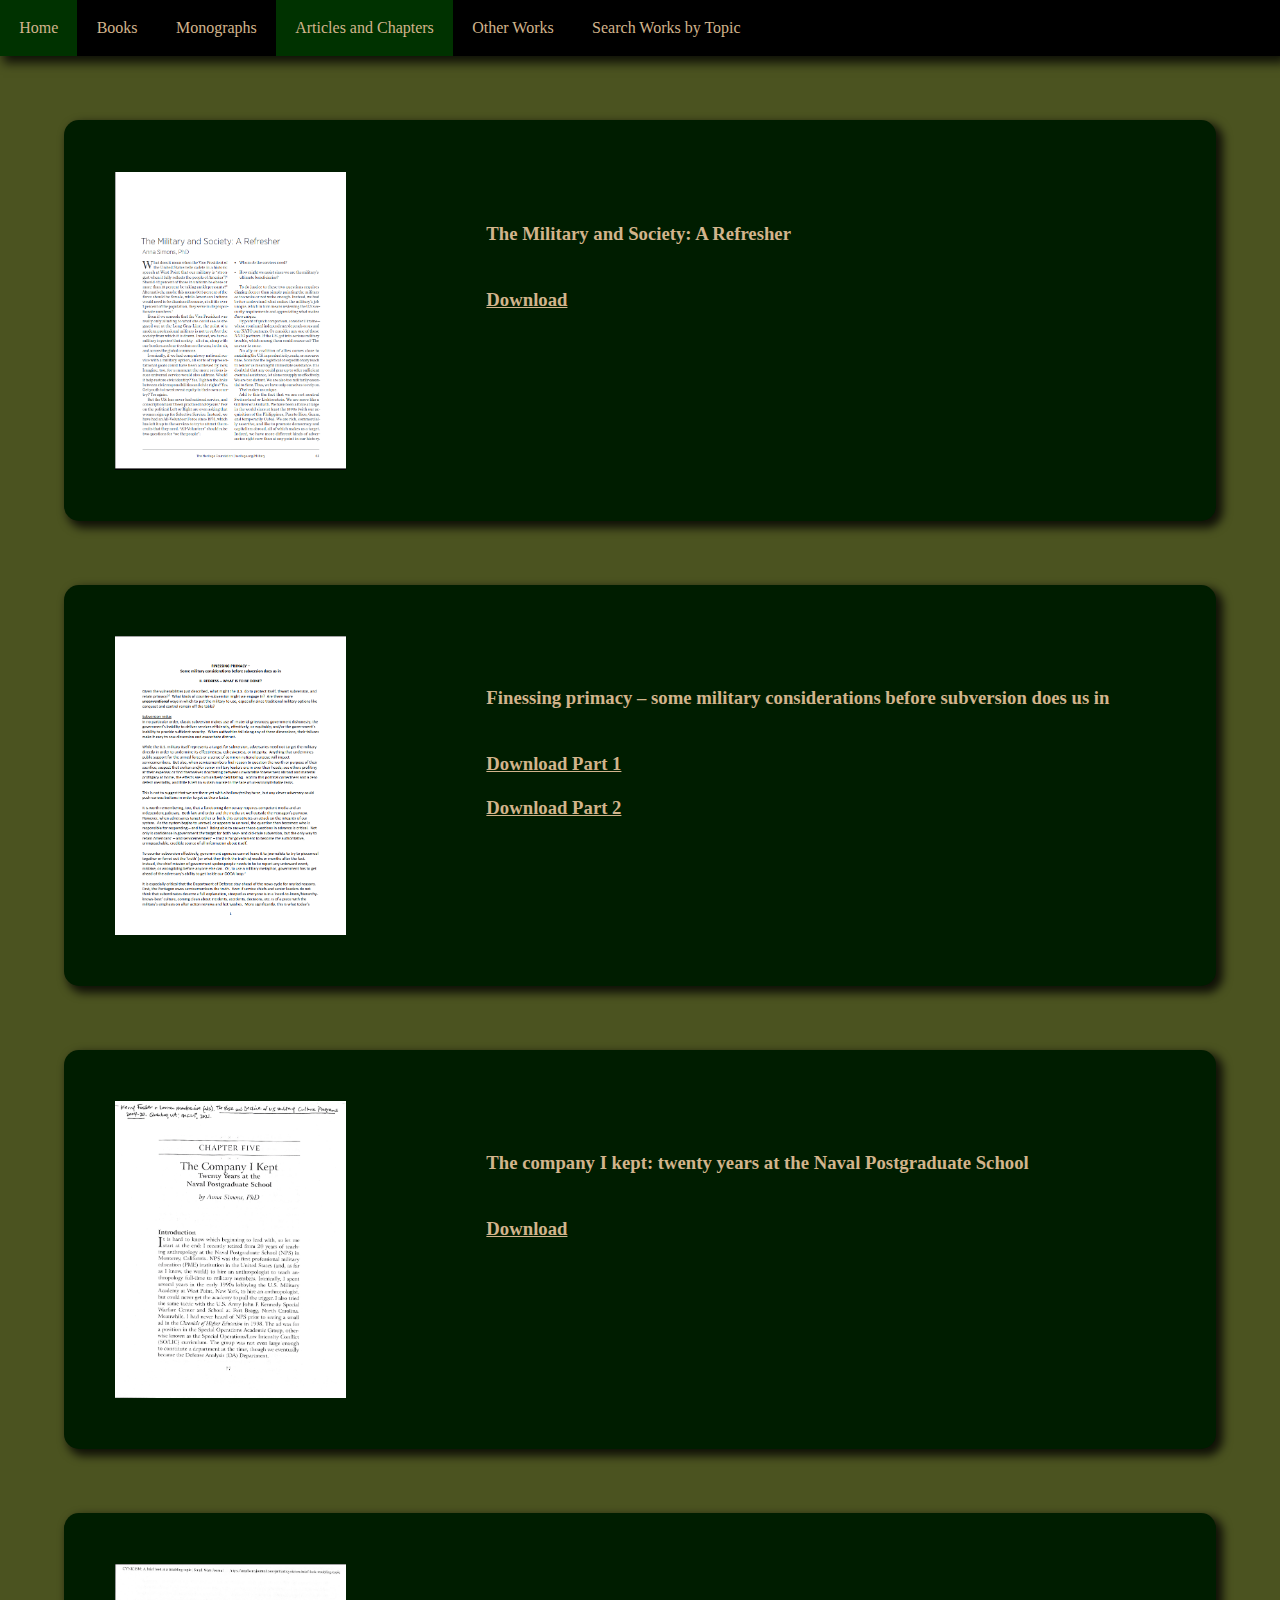
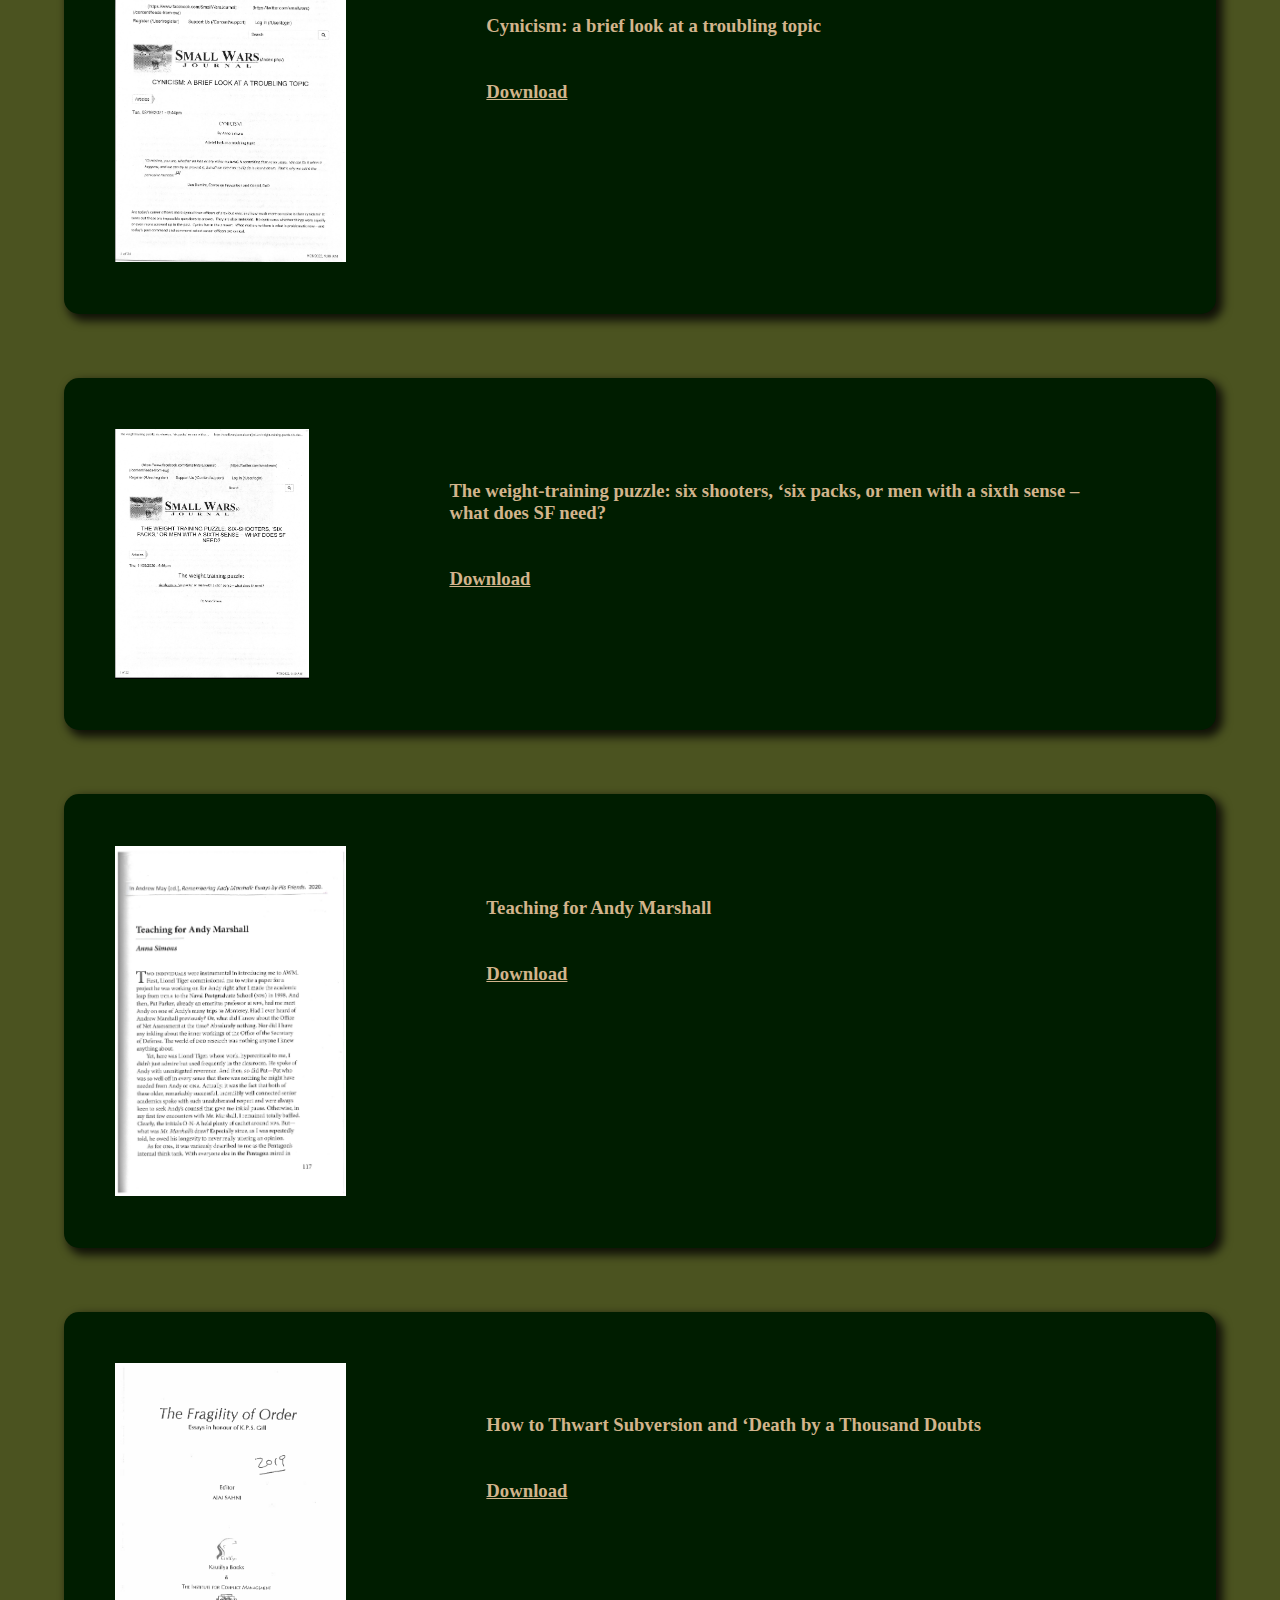
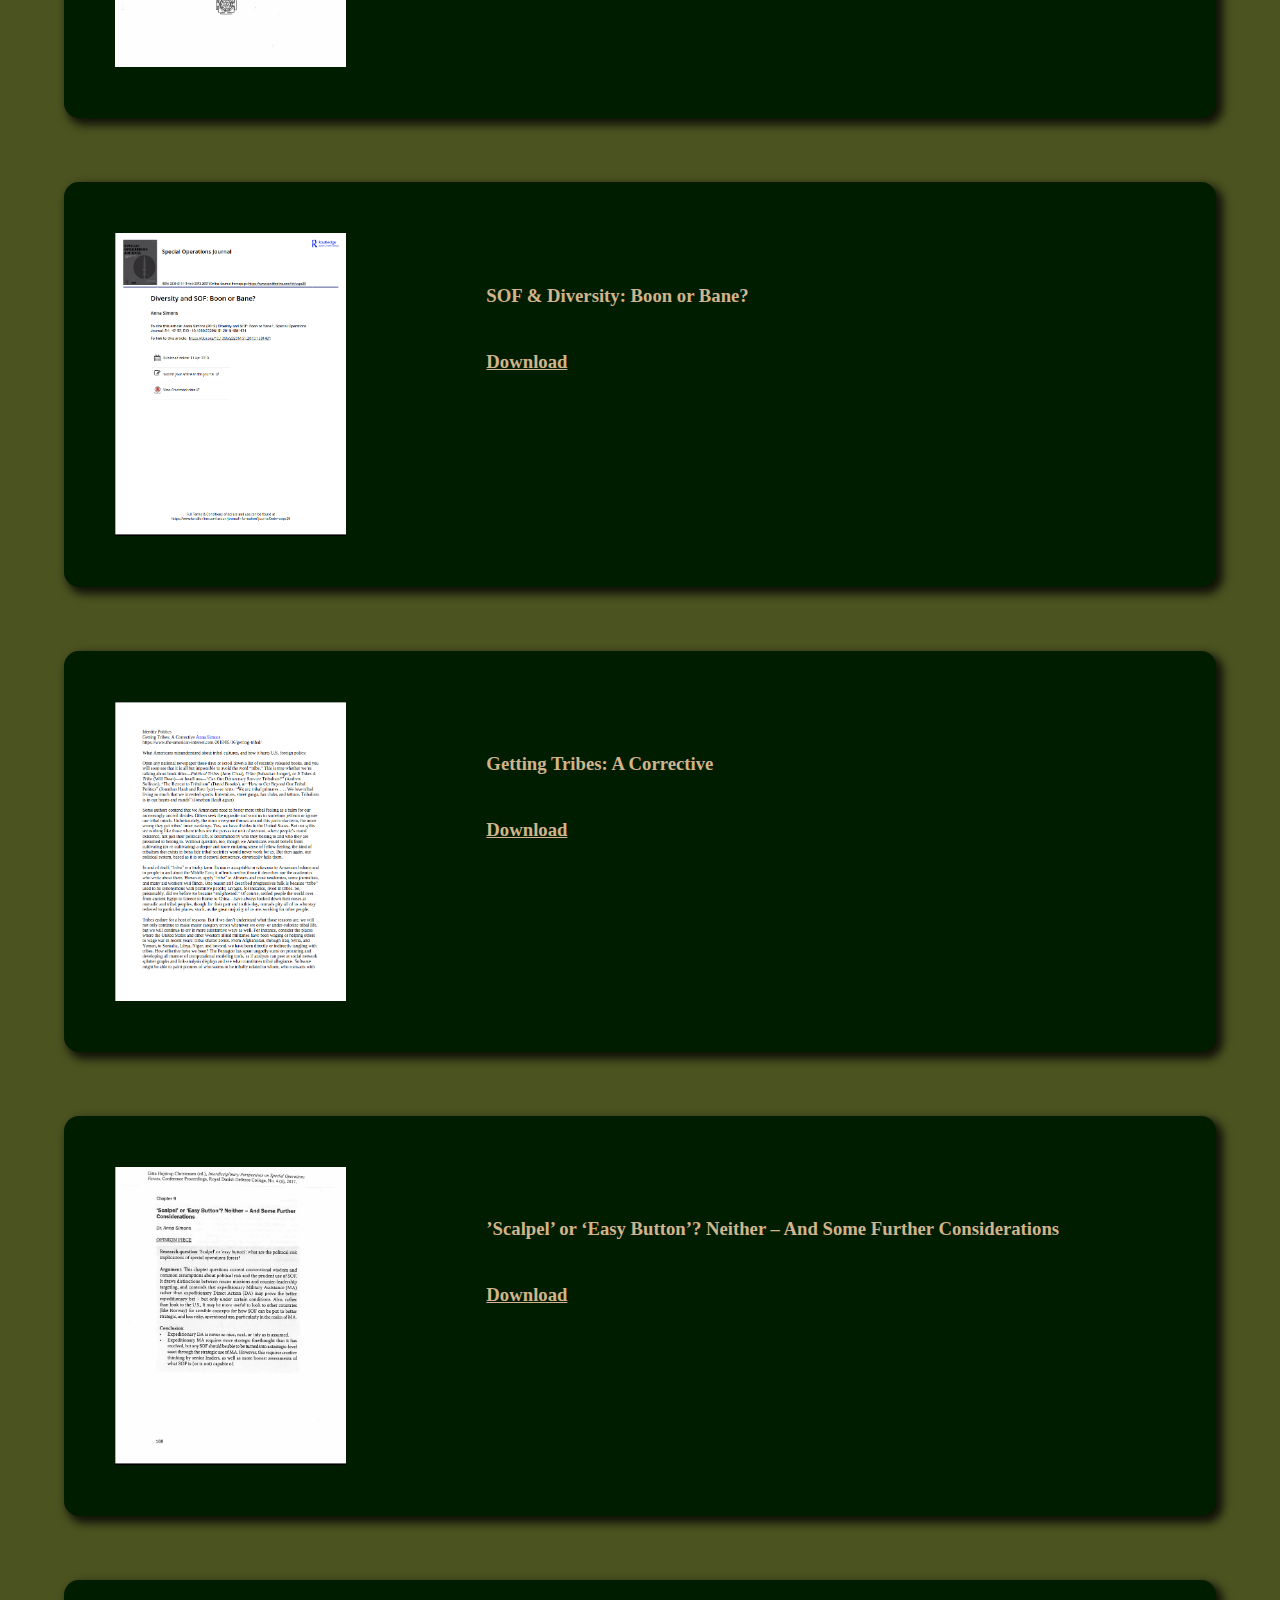
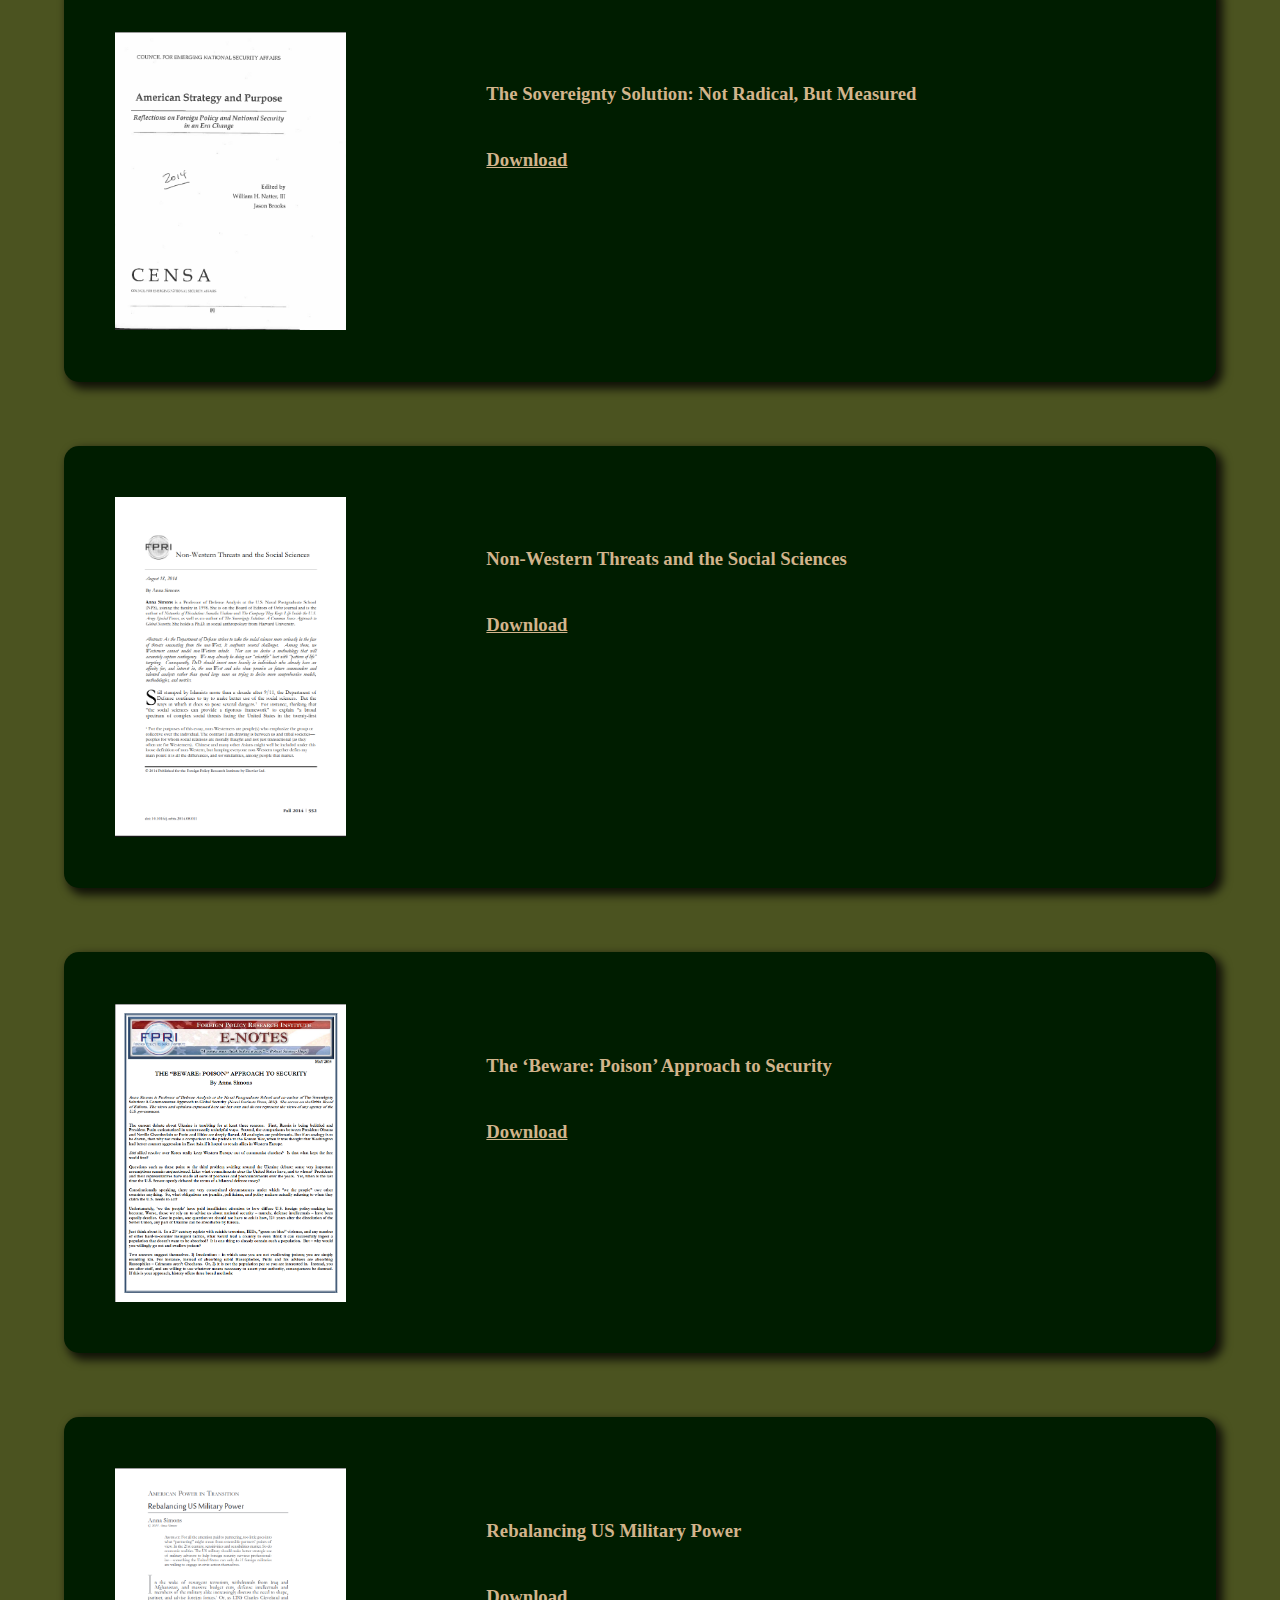
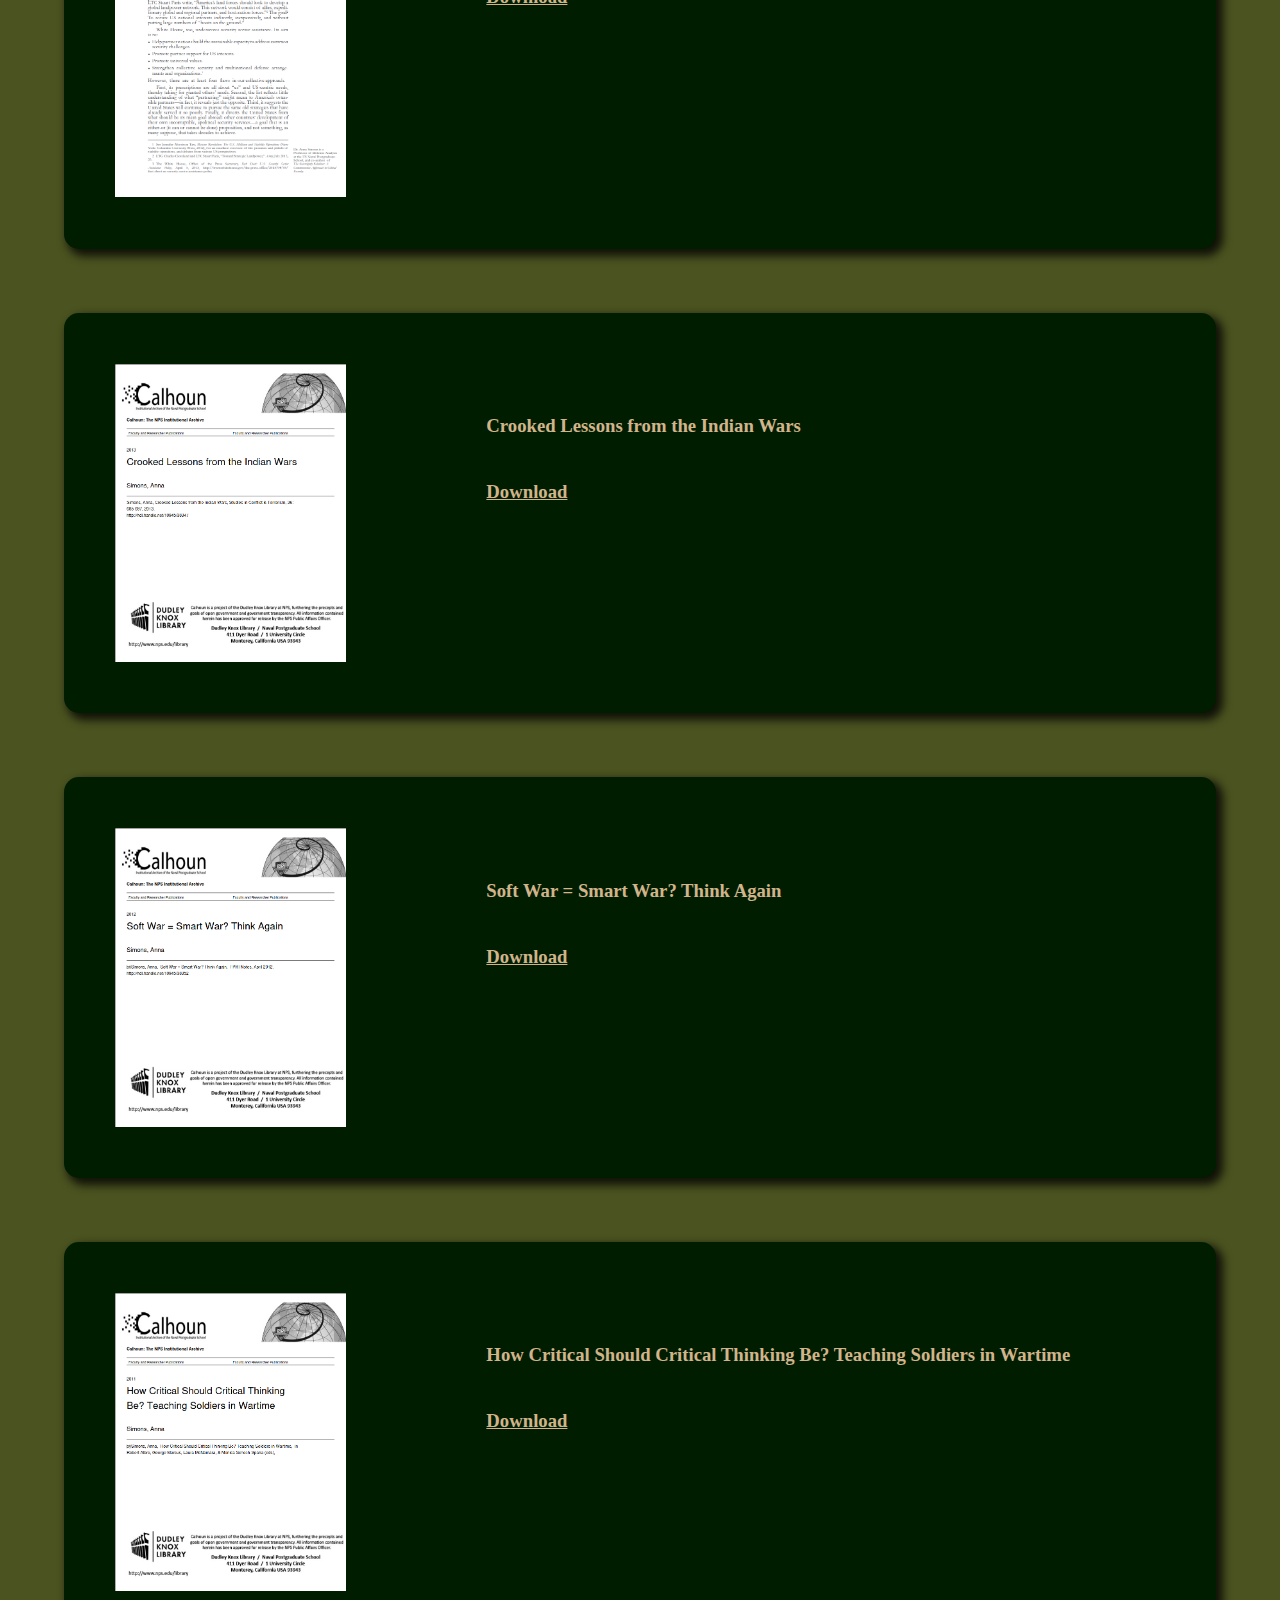
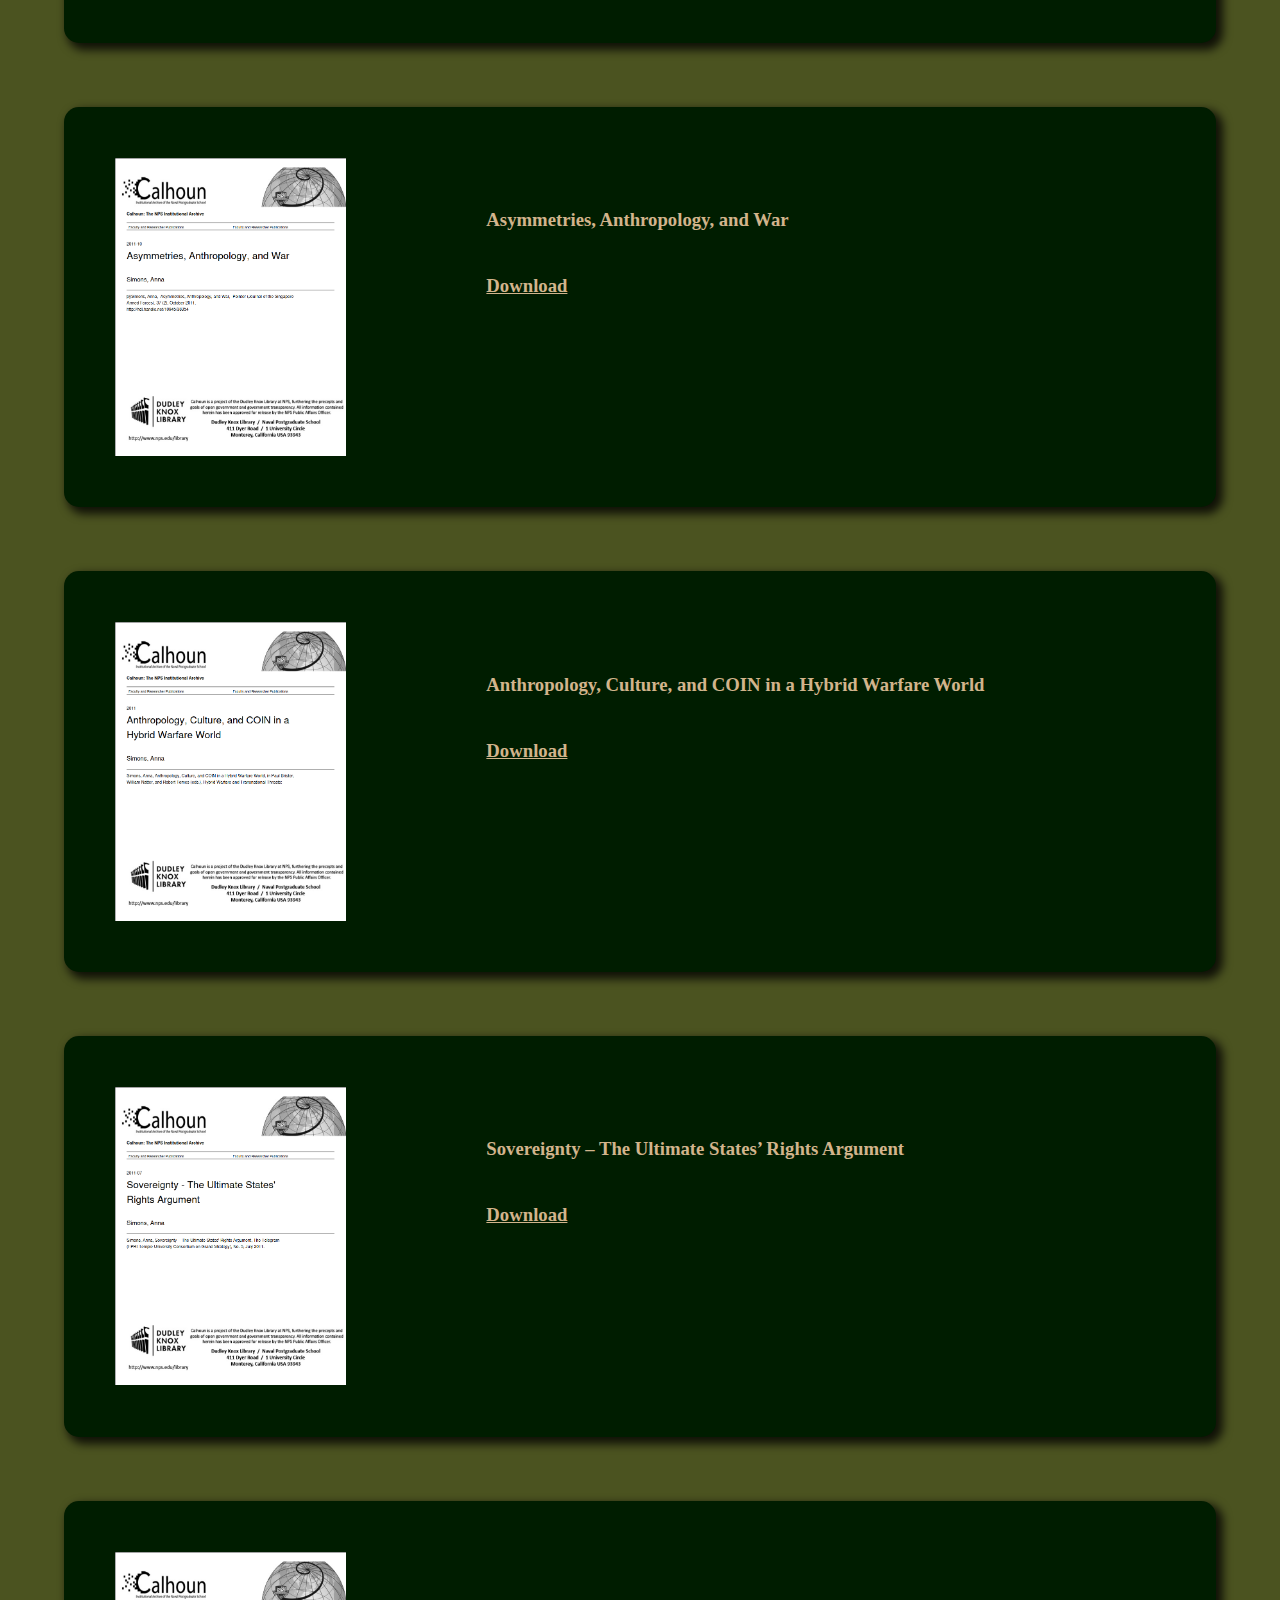
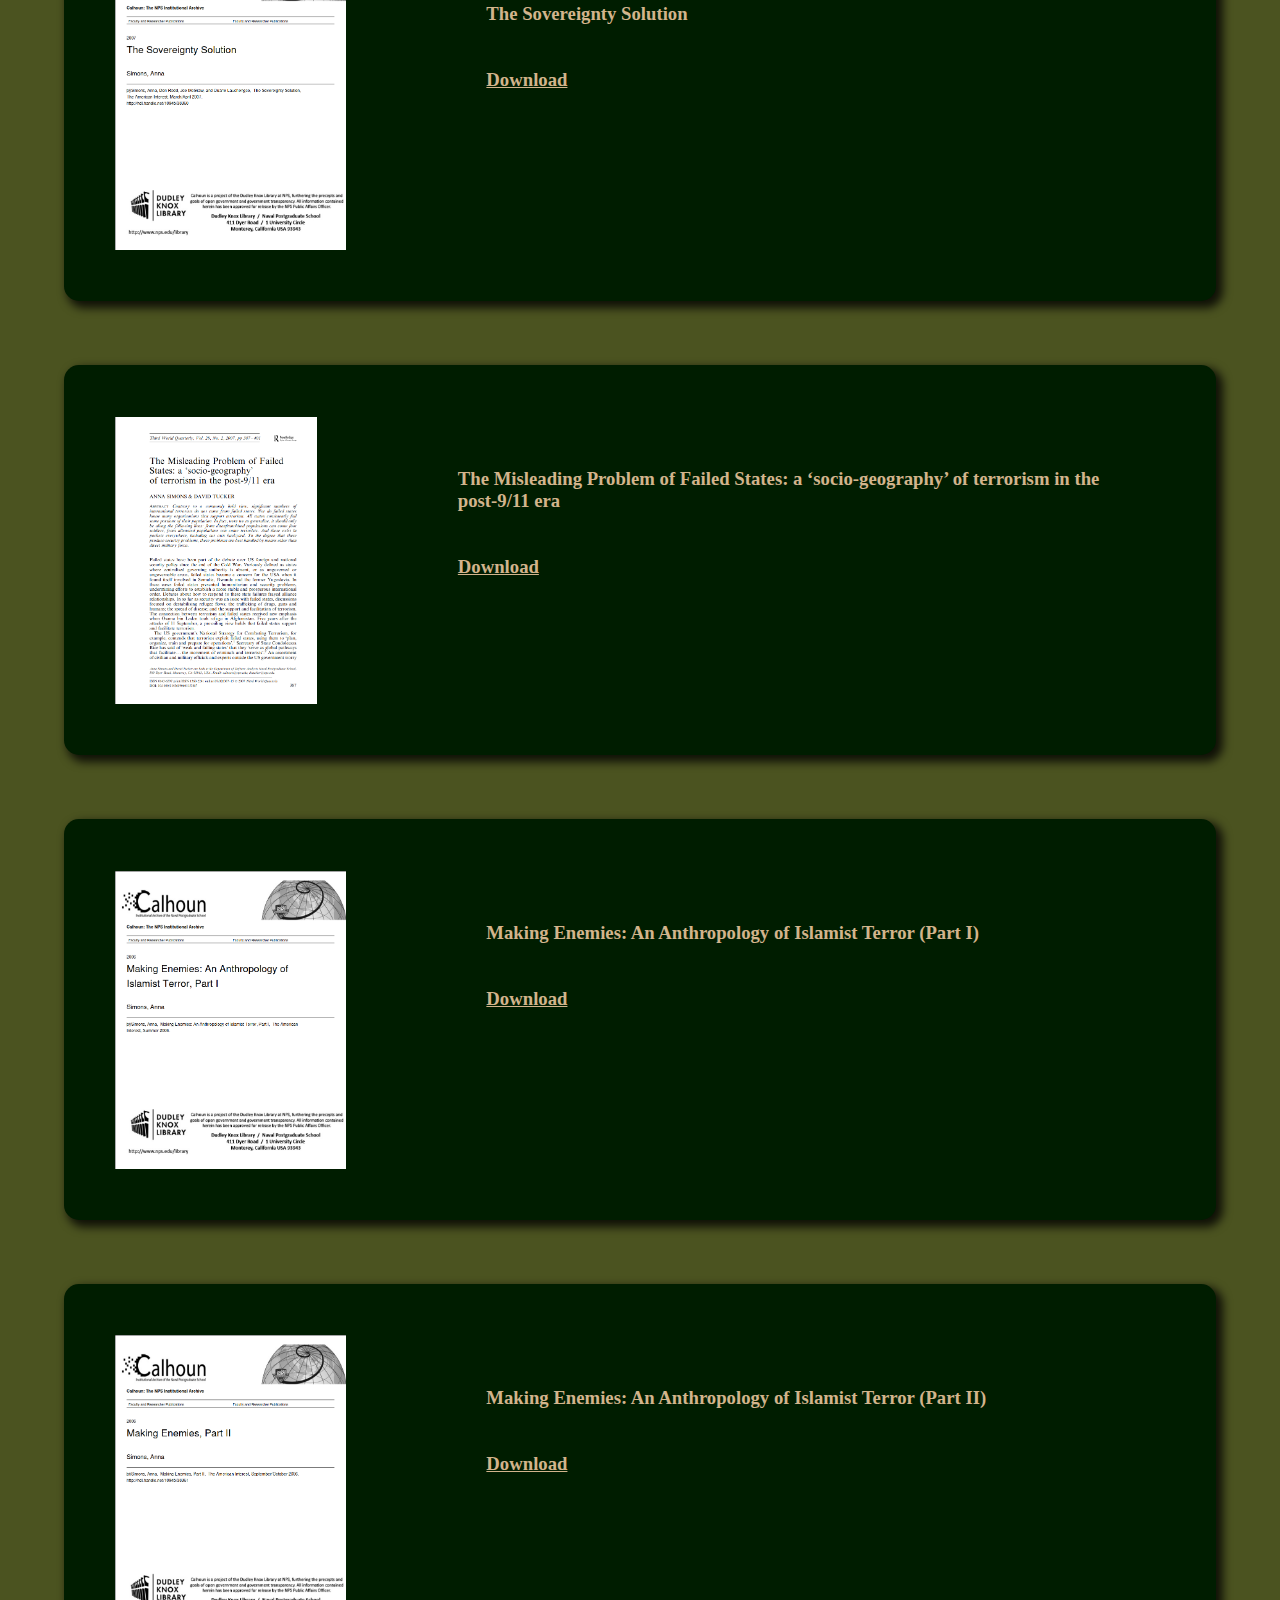
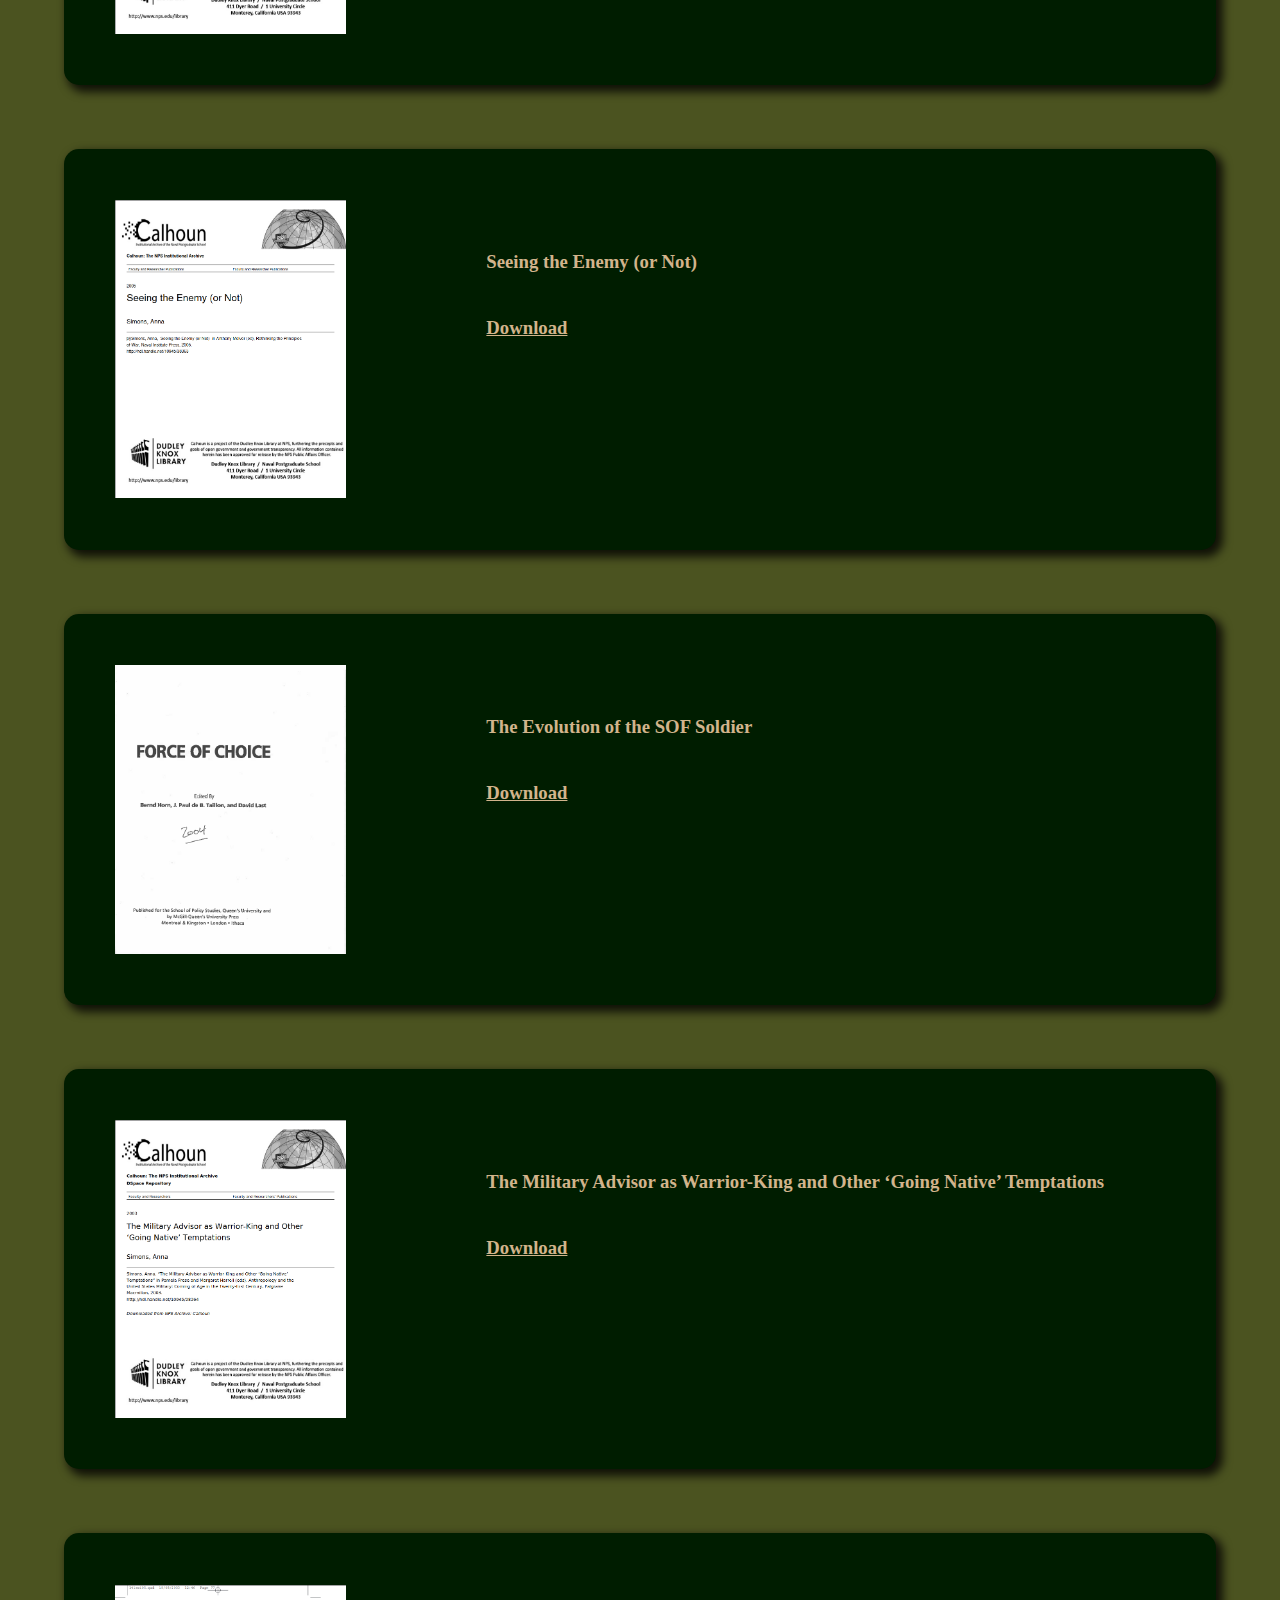
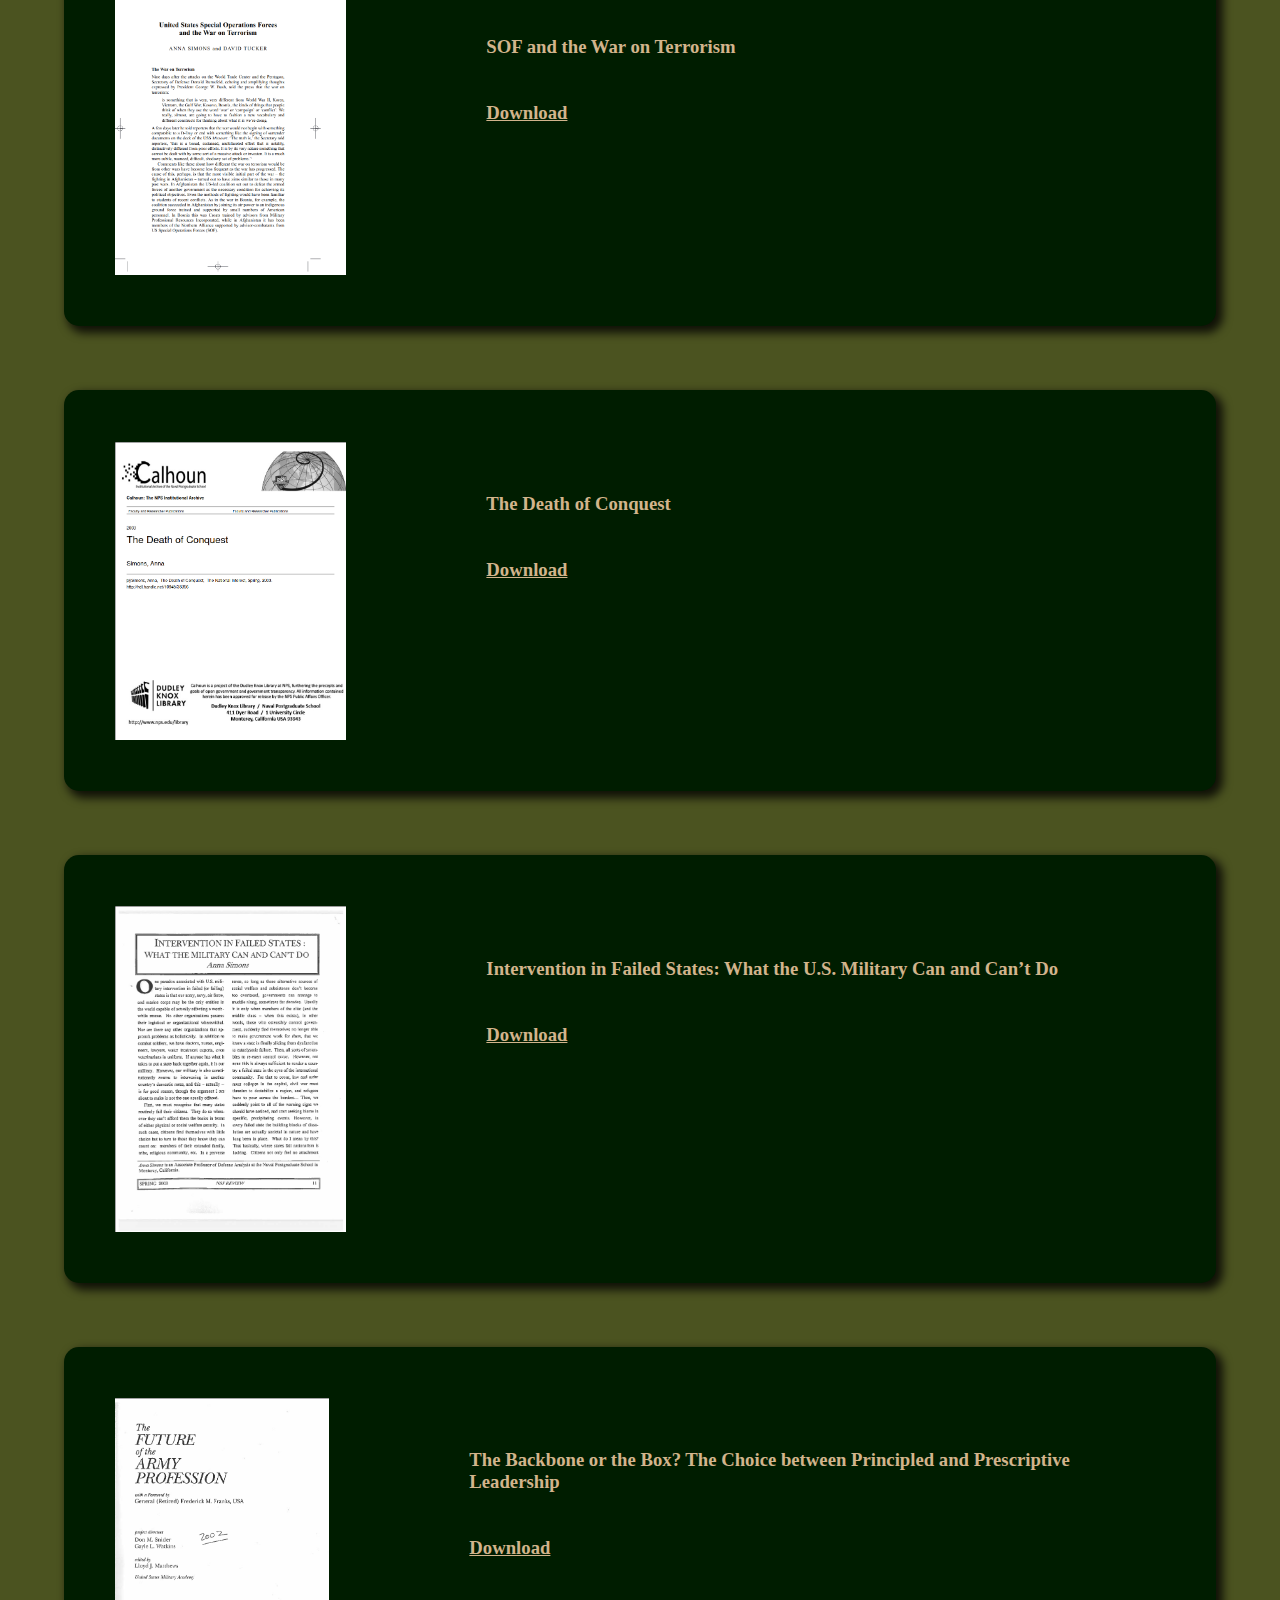
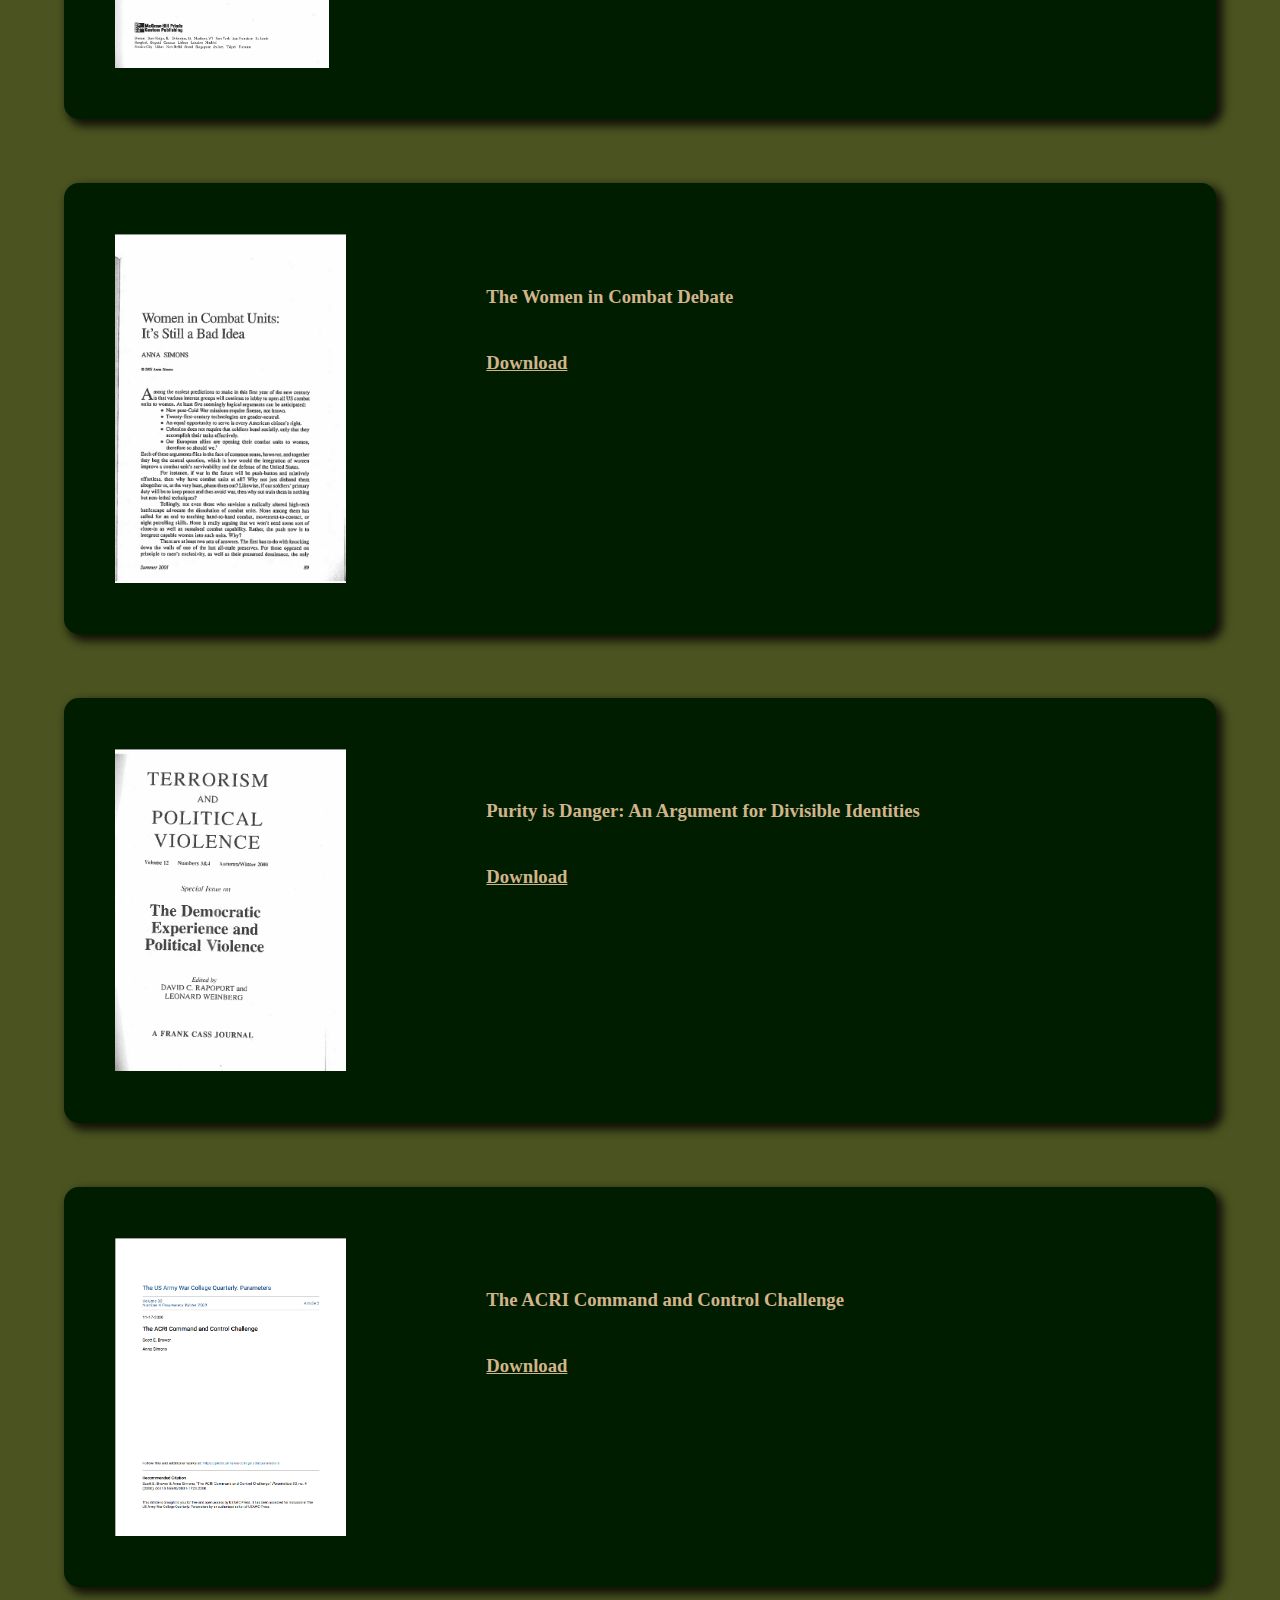
==== commit f27c0ac5: "Update articles.html" ====
--- a/articles.html
+++ b/articles.html
@@ -157,11 +157,6 @@
 			<img src="Screenshot 2024-05-08 at 09-43-15 Microsoft Word - 05 Simons - Sovereignty.doc - Simons_Sovereignty (FPRI).pdf.png"></img>
 			<h3>Sovereignty – The Ultimate States’ Rights Argument<br><br><br><a href="Simons_Sovereignty (FPRI).pdf" target="_blank">Download</a></h3>
 		
-		</div>		<div class="book">
-			
-			<img src="filler.jpg"></img>
-			<h3>“Understanding Culture,” “What’s Ethnography?” “The Young Male Problem”<br><br><br><a href="The Company I Kept.pdf" target="_blank">Download</a></h3>
-		
 		</div>
 		
 		<div class="book">
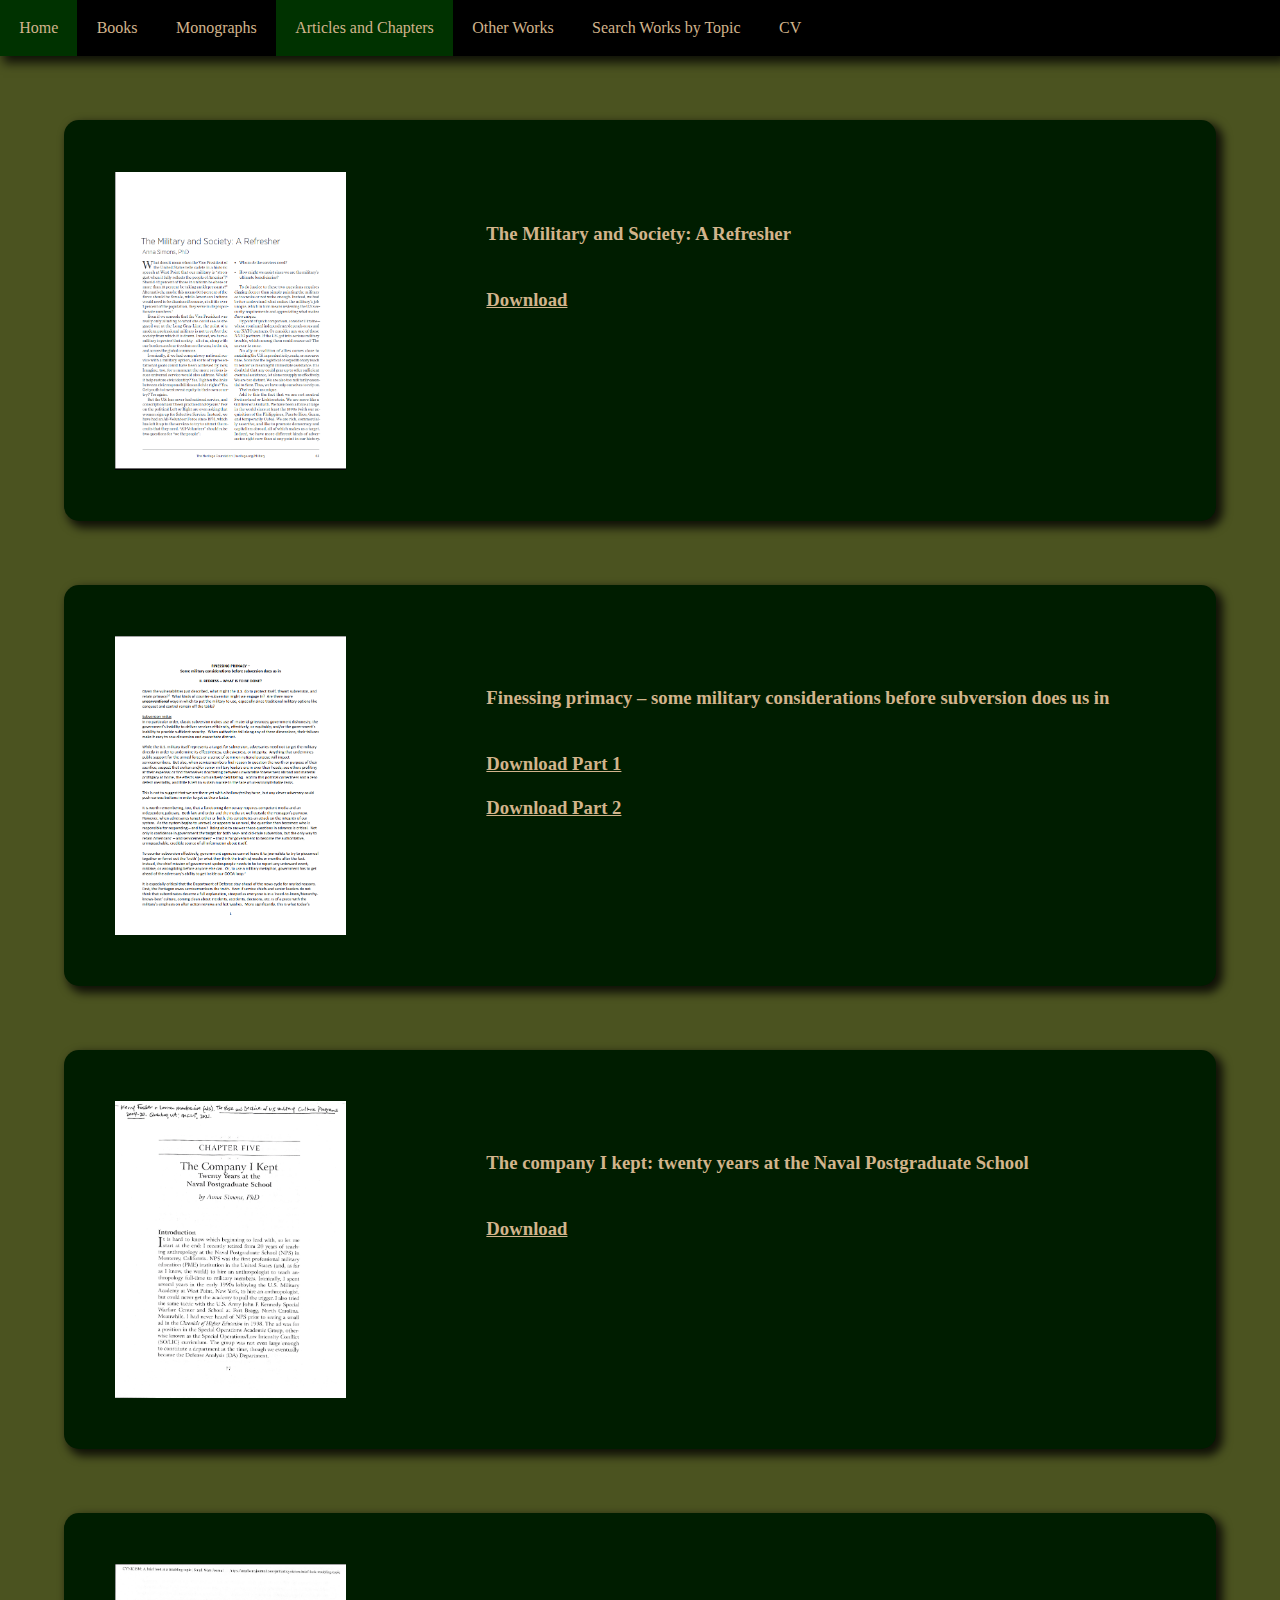
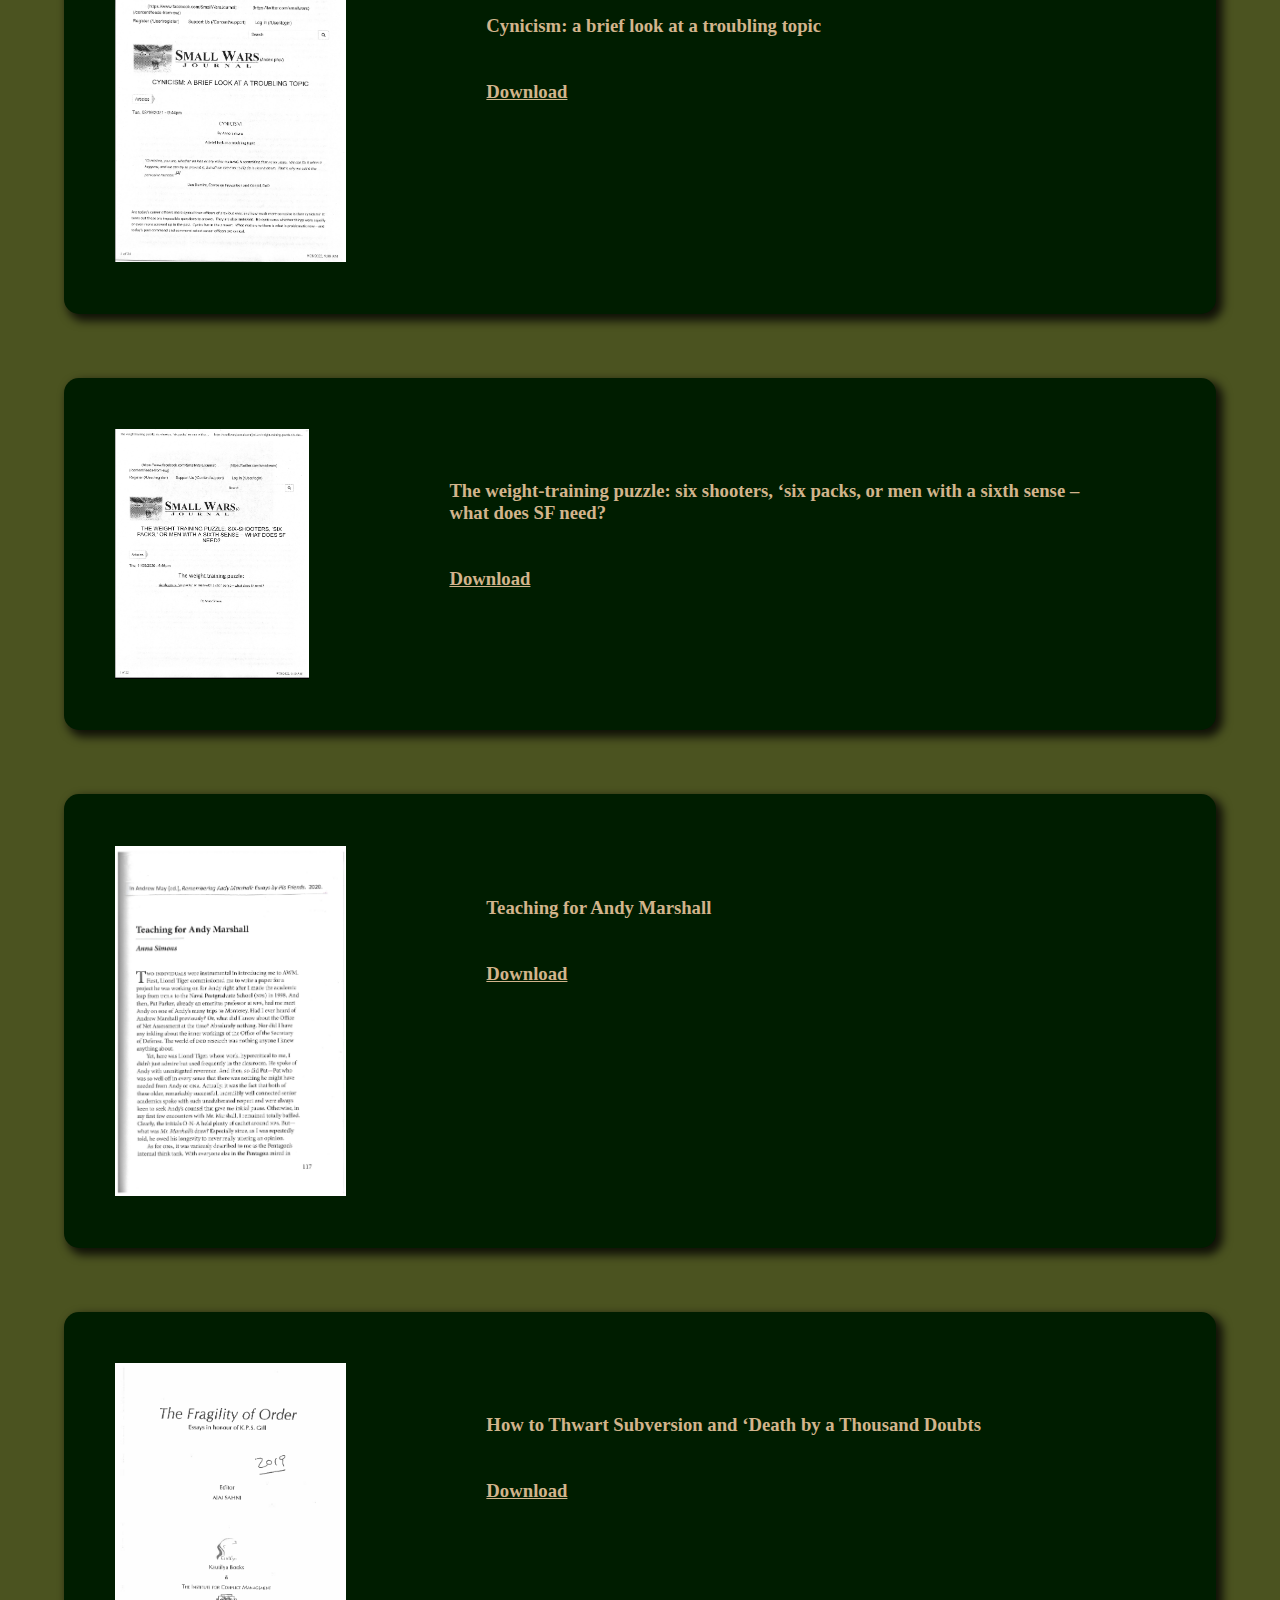
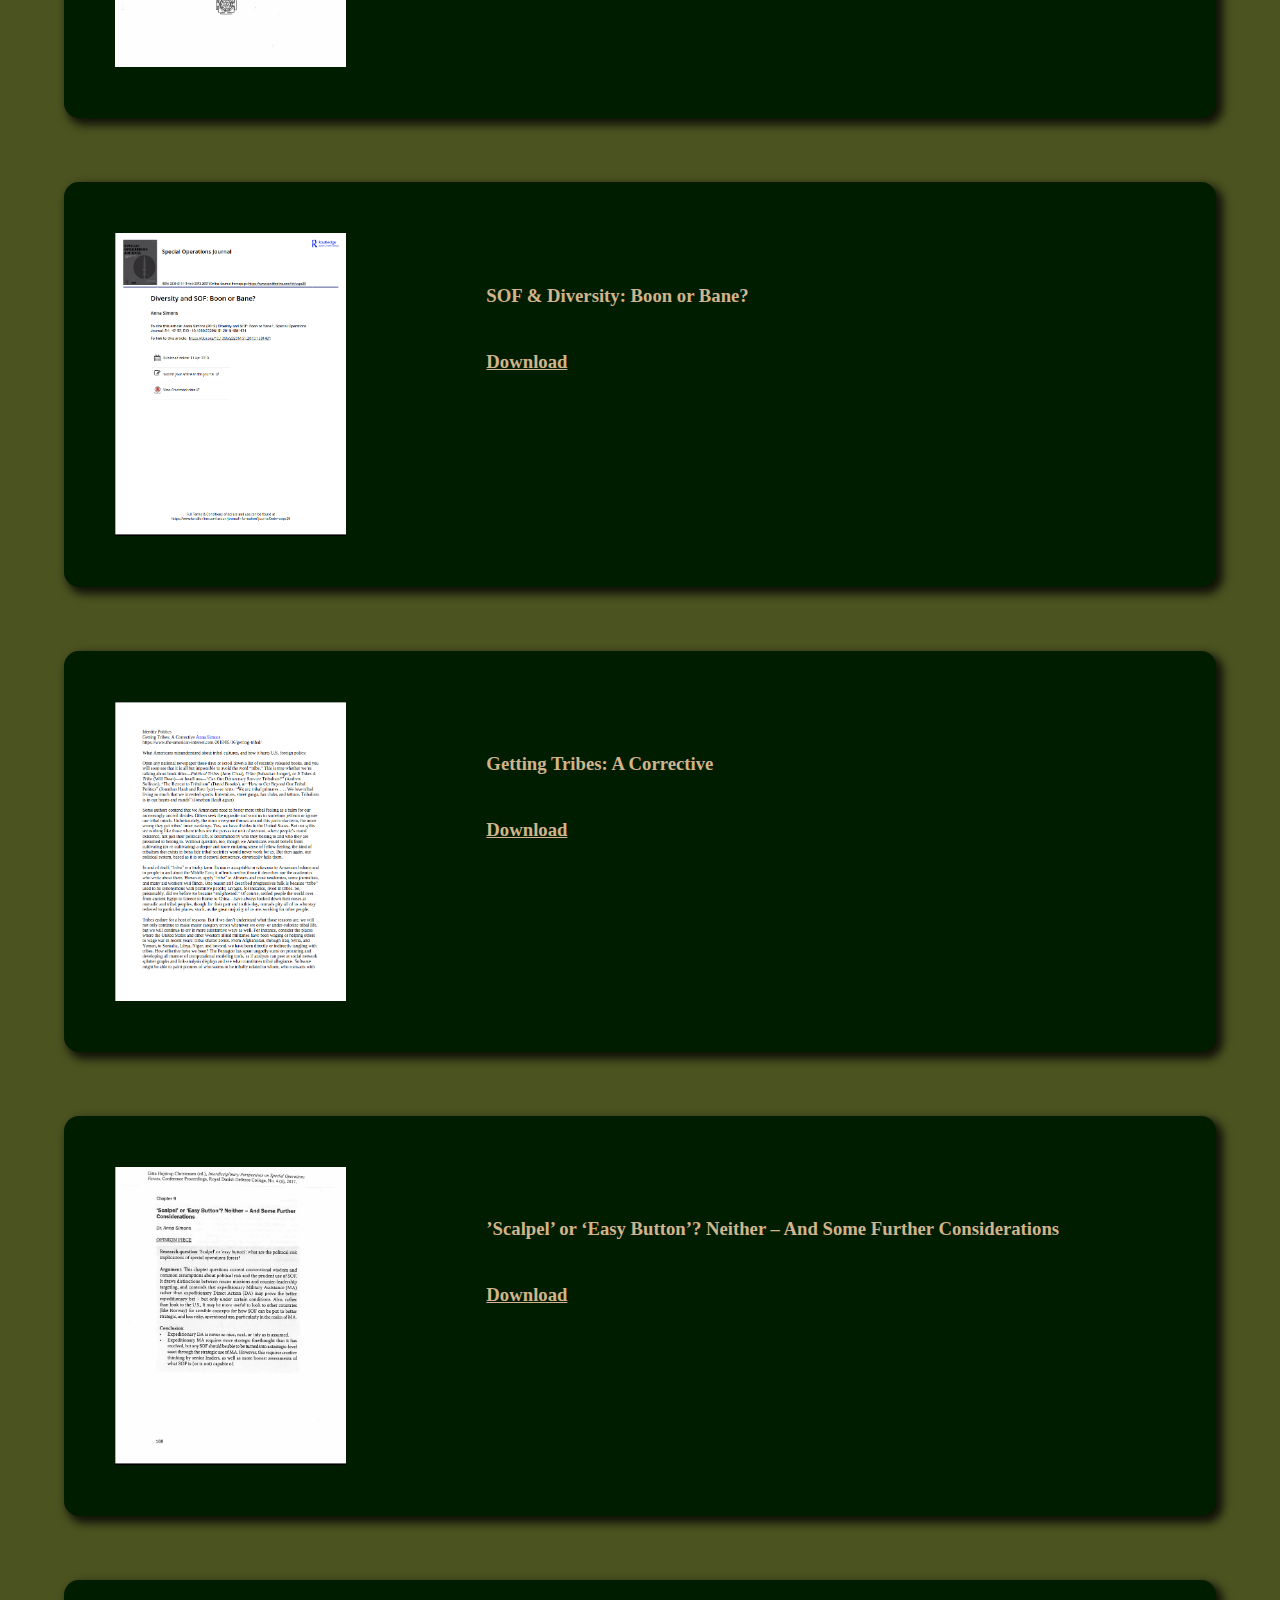
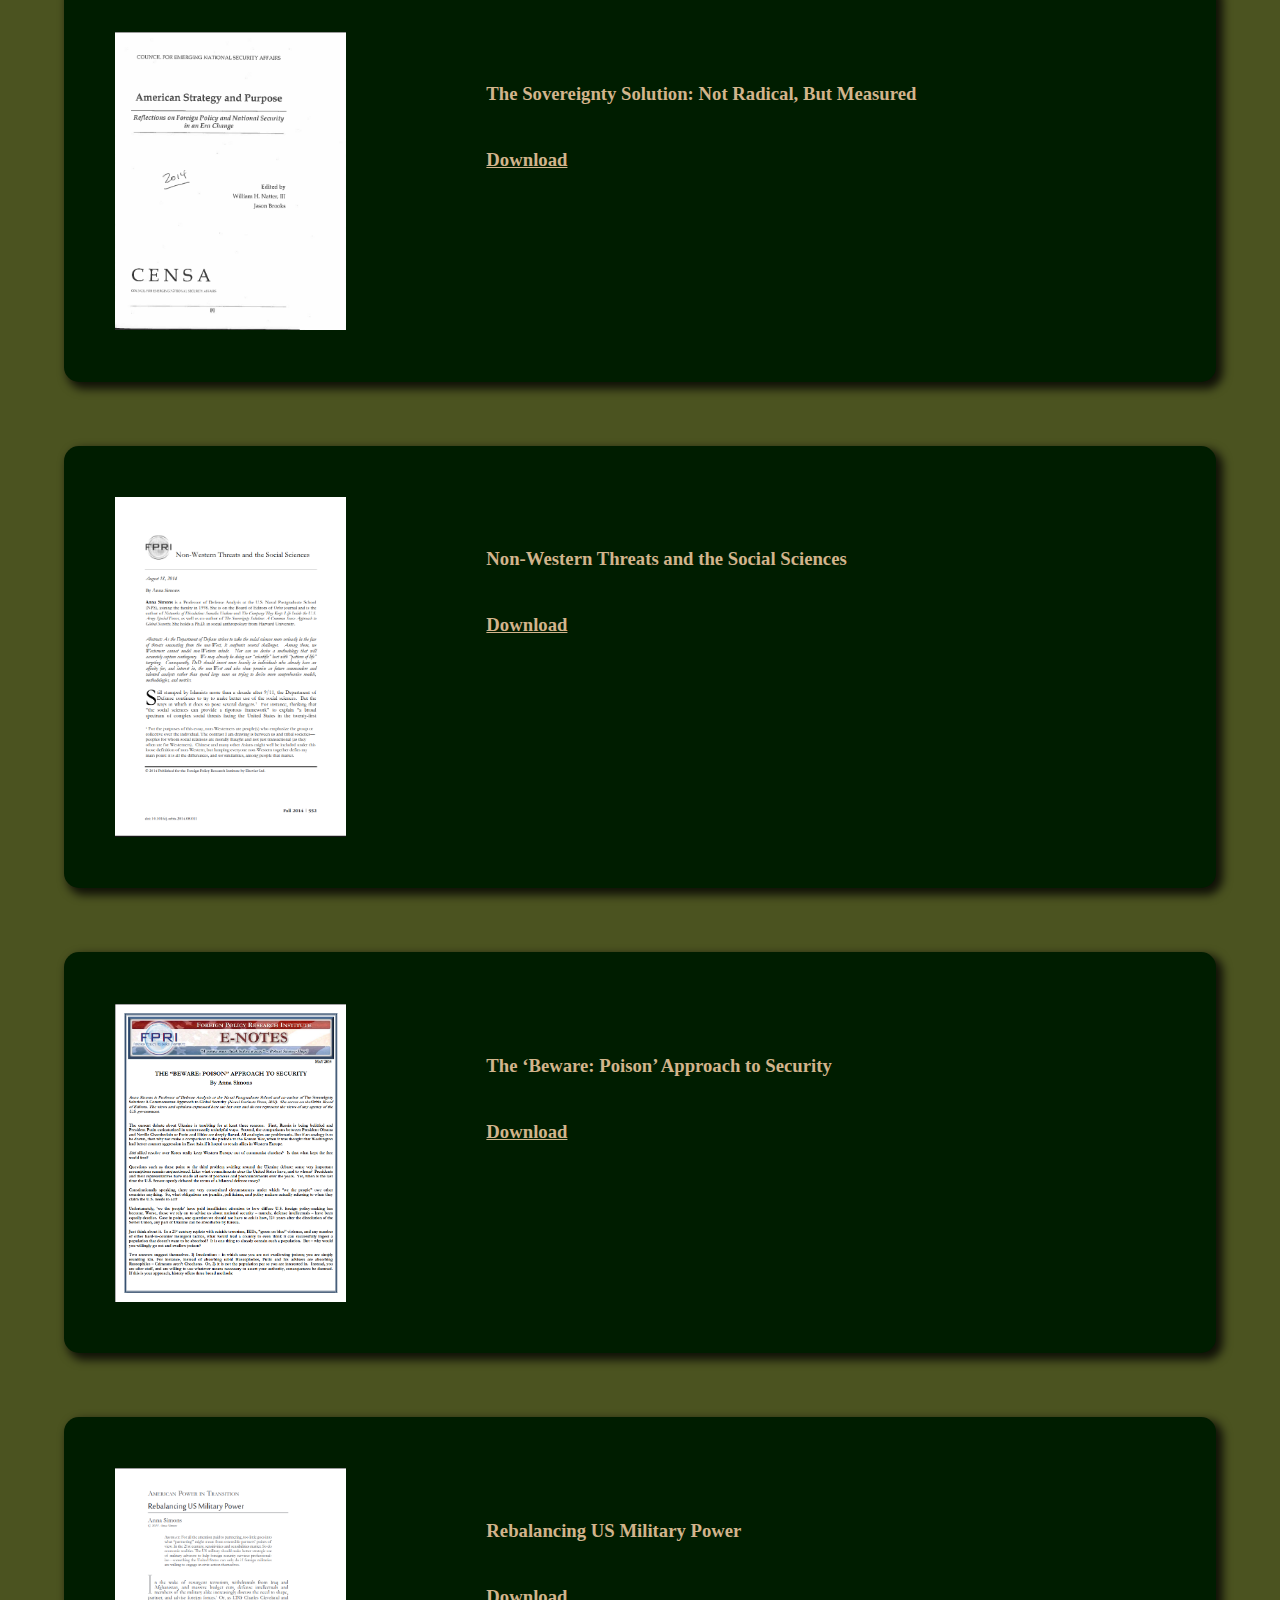
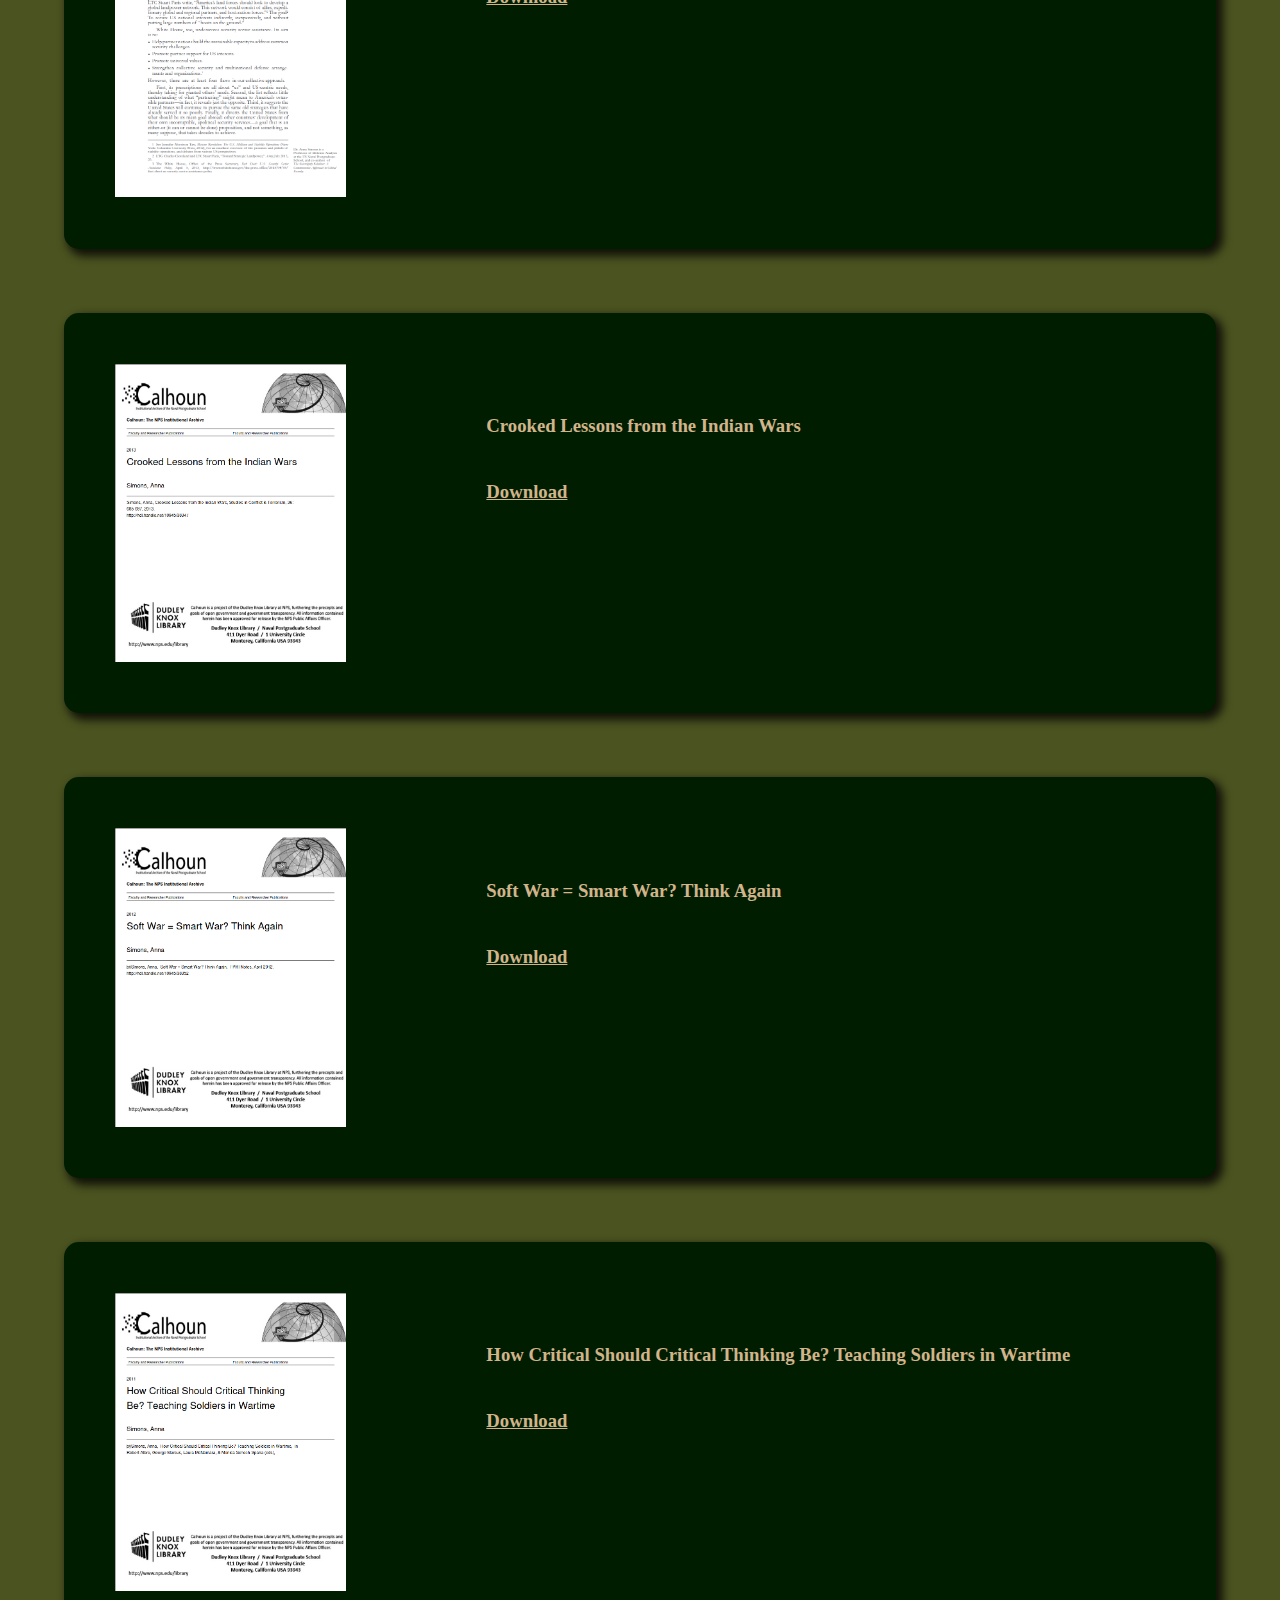
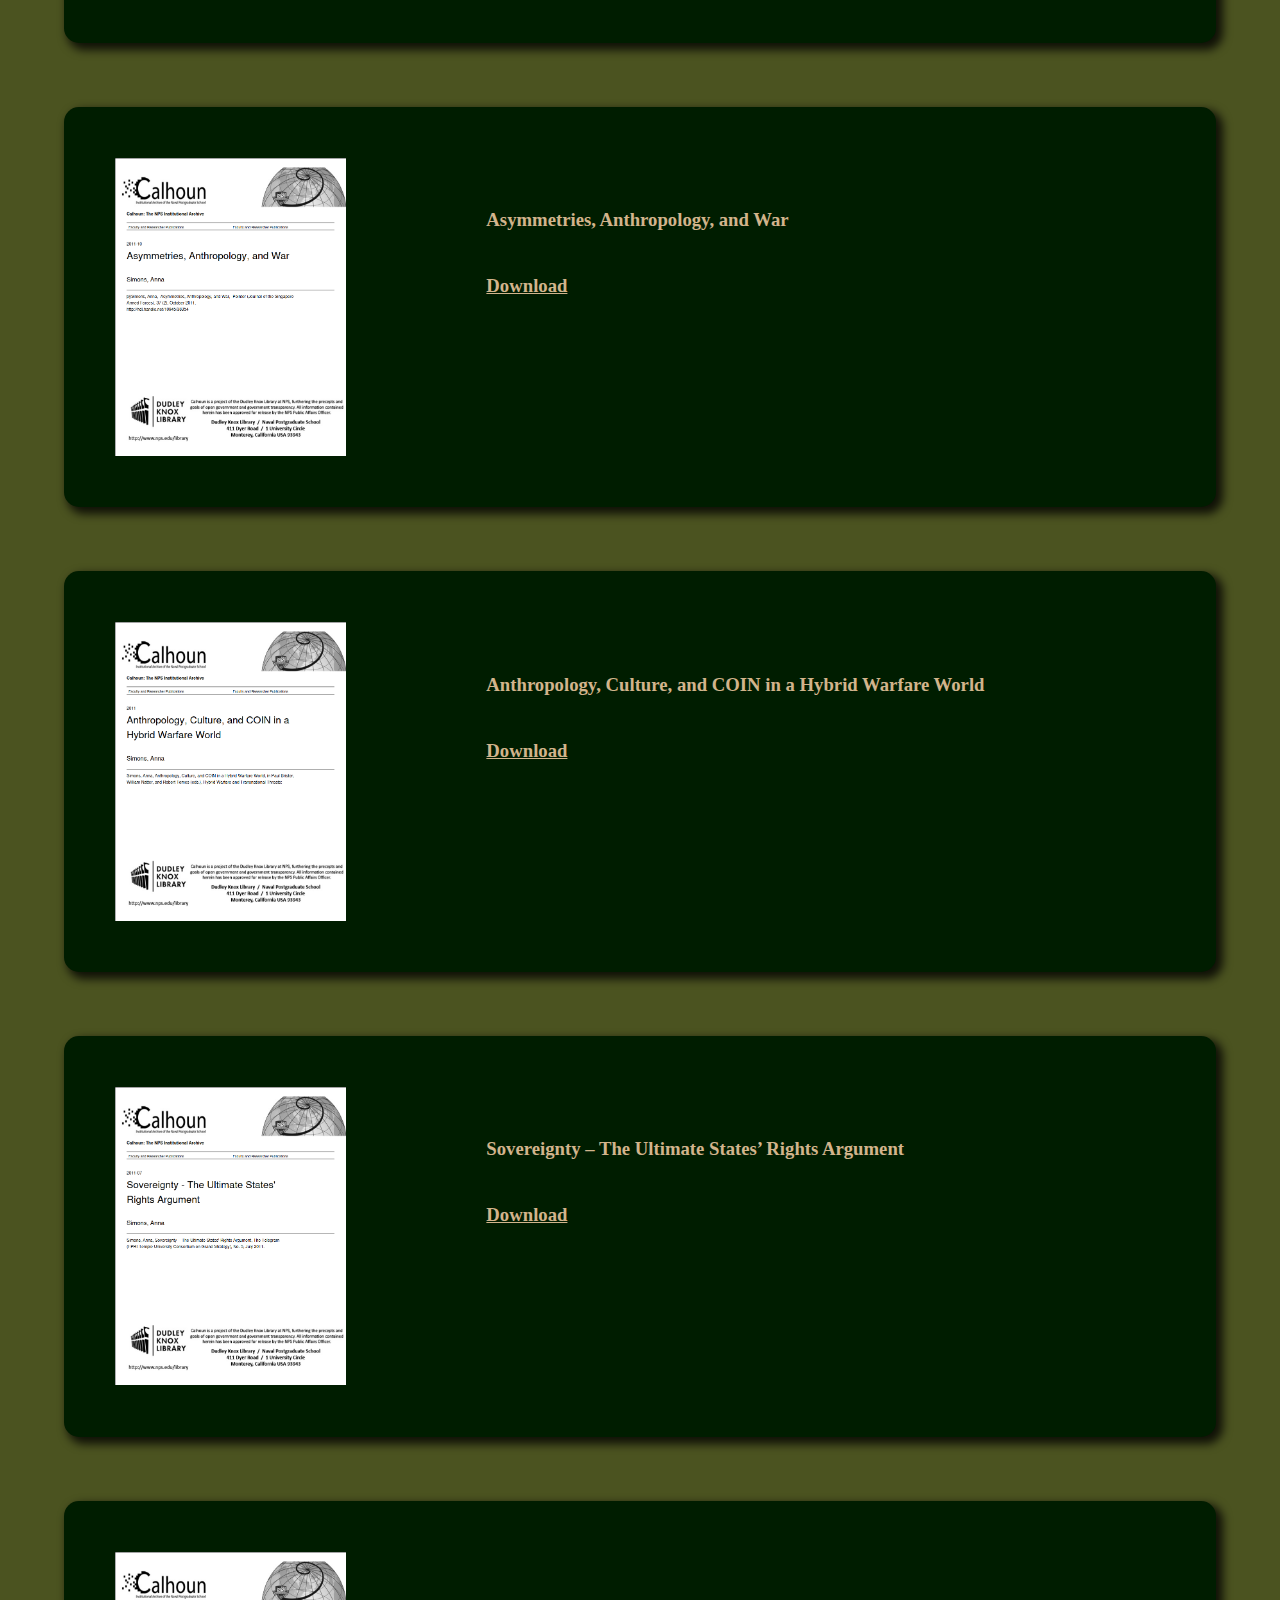
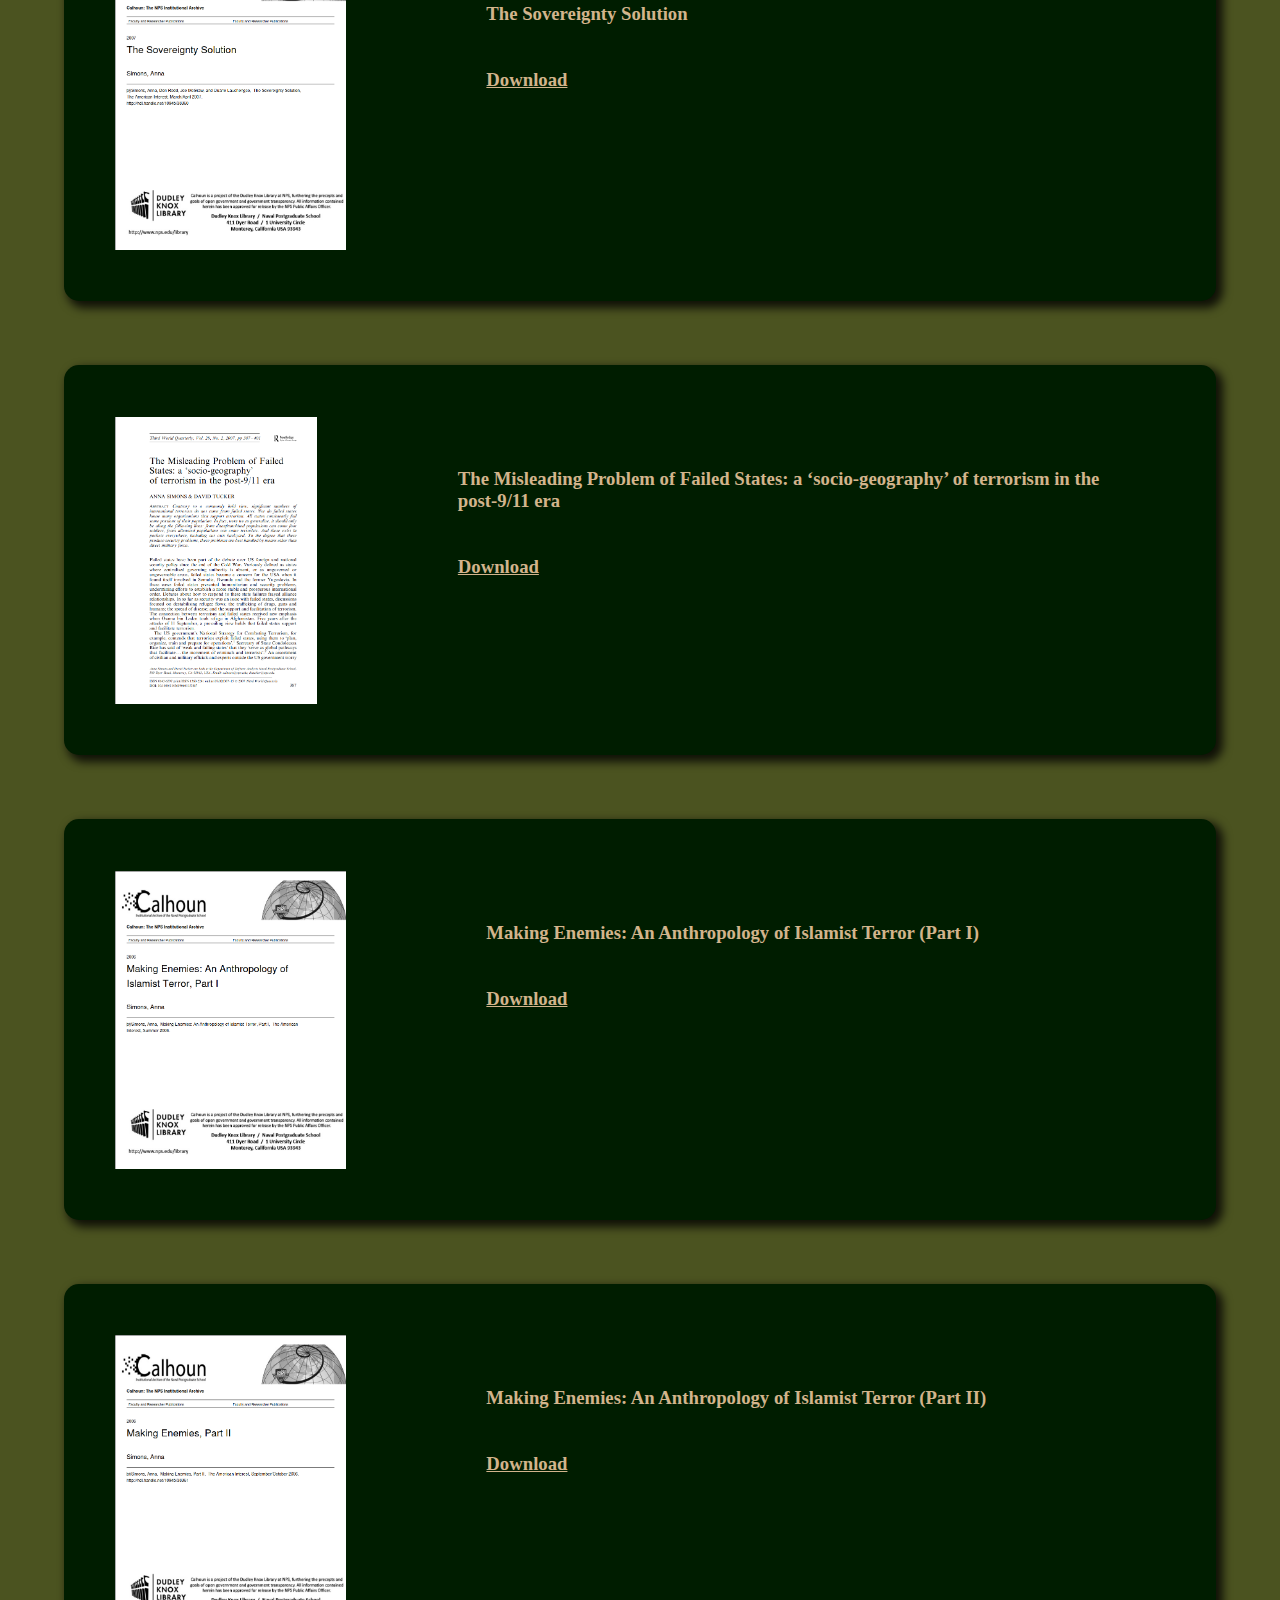
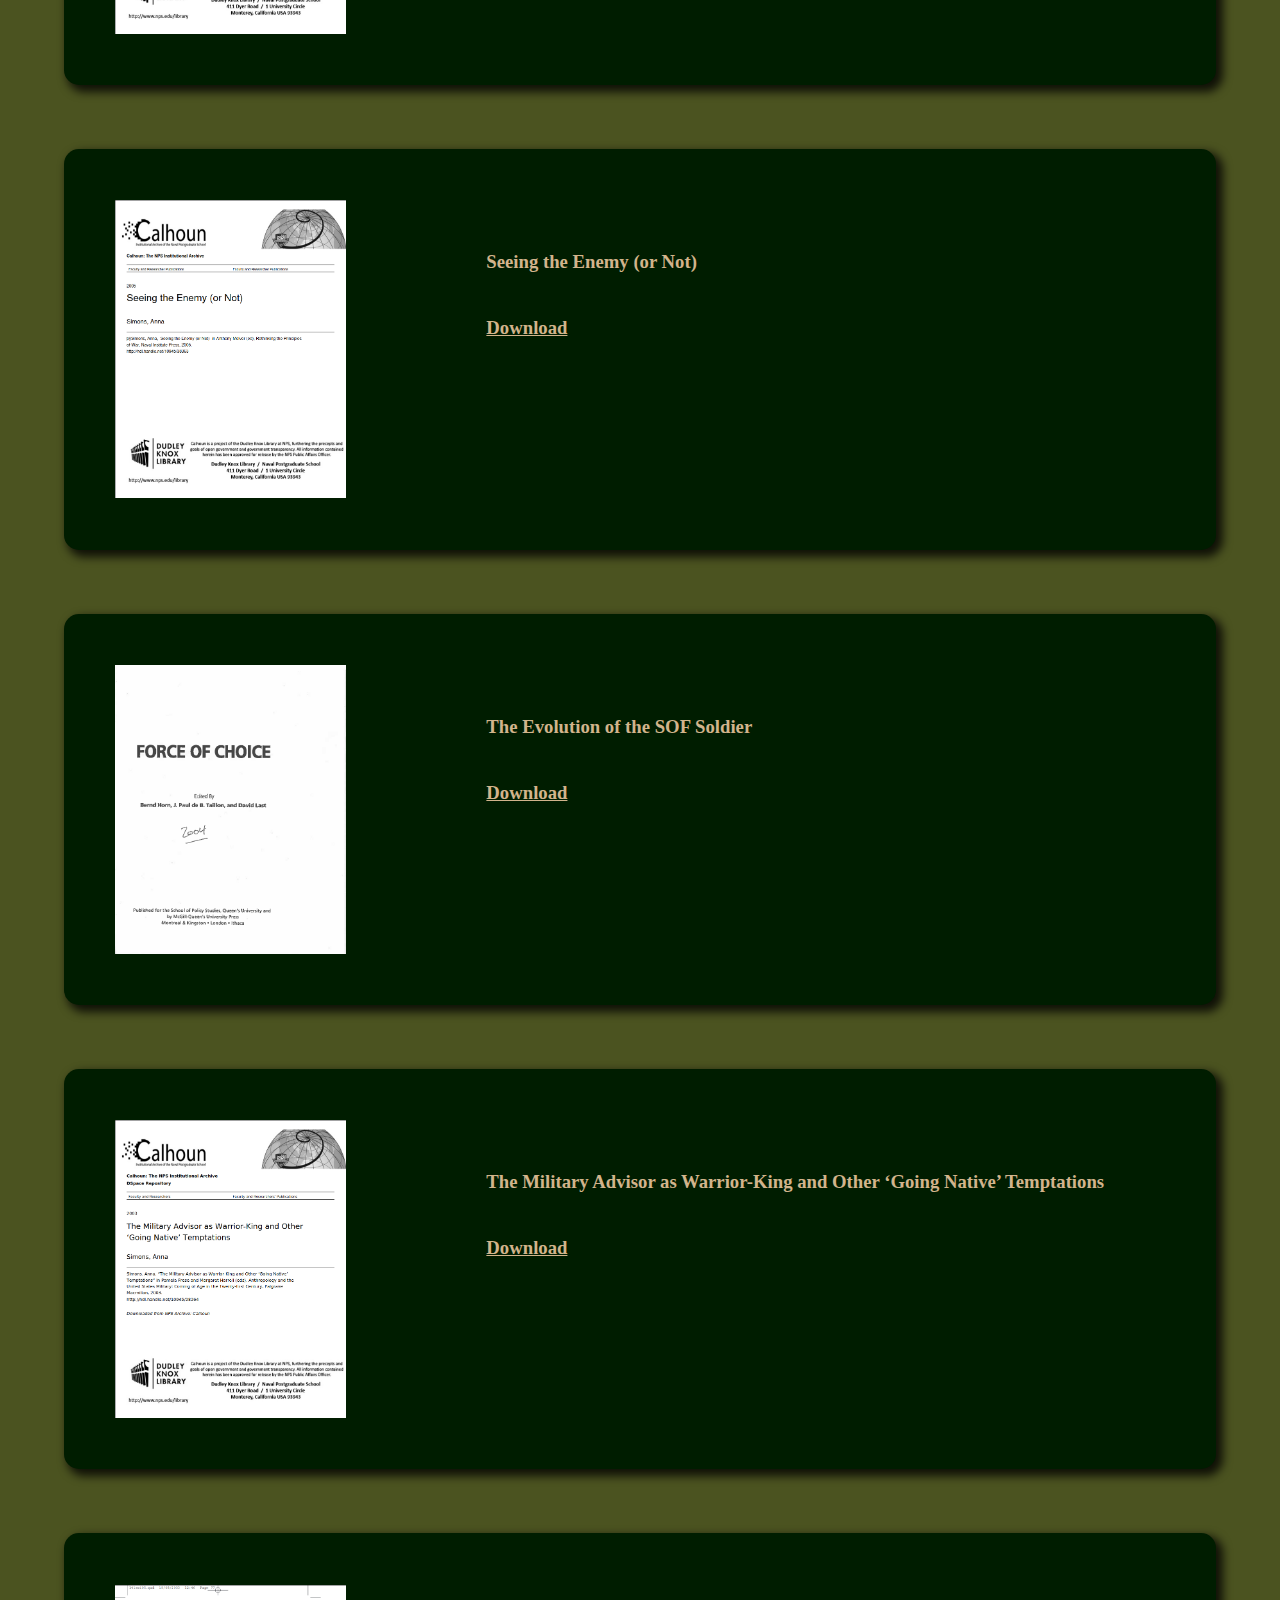
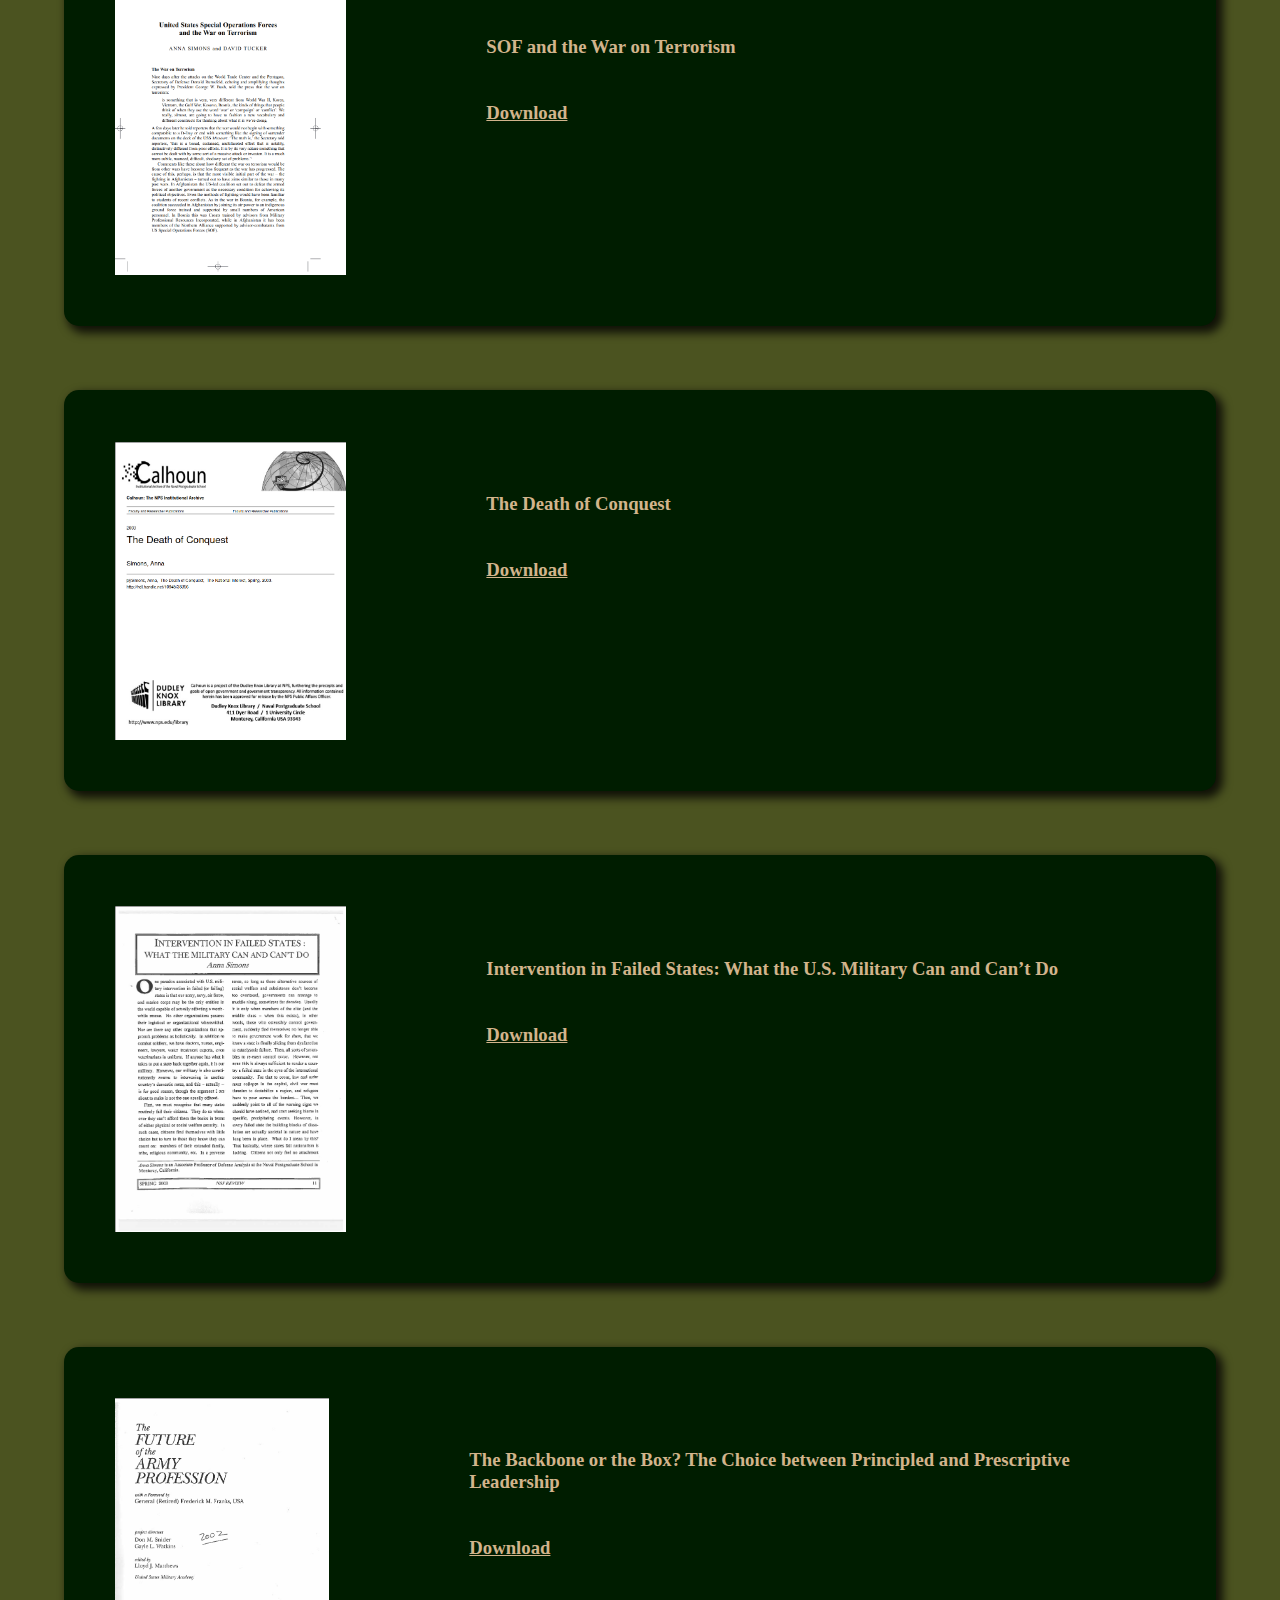
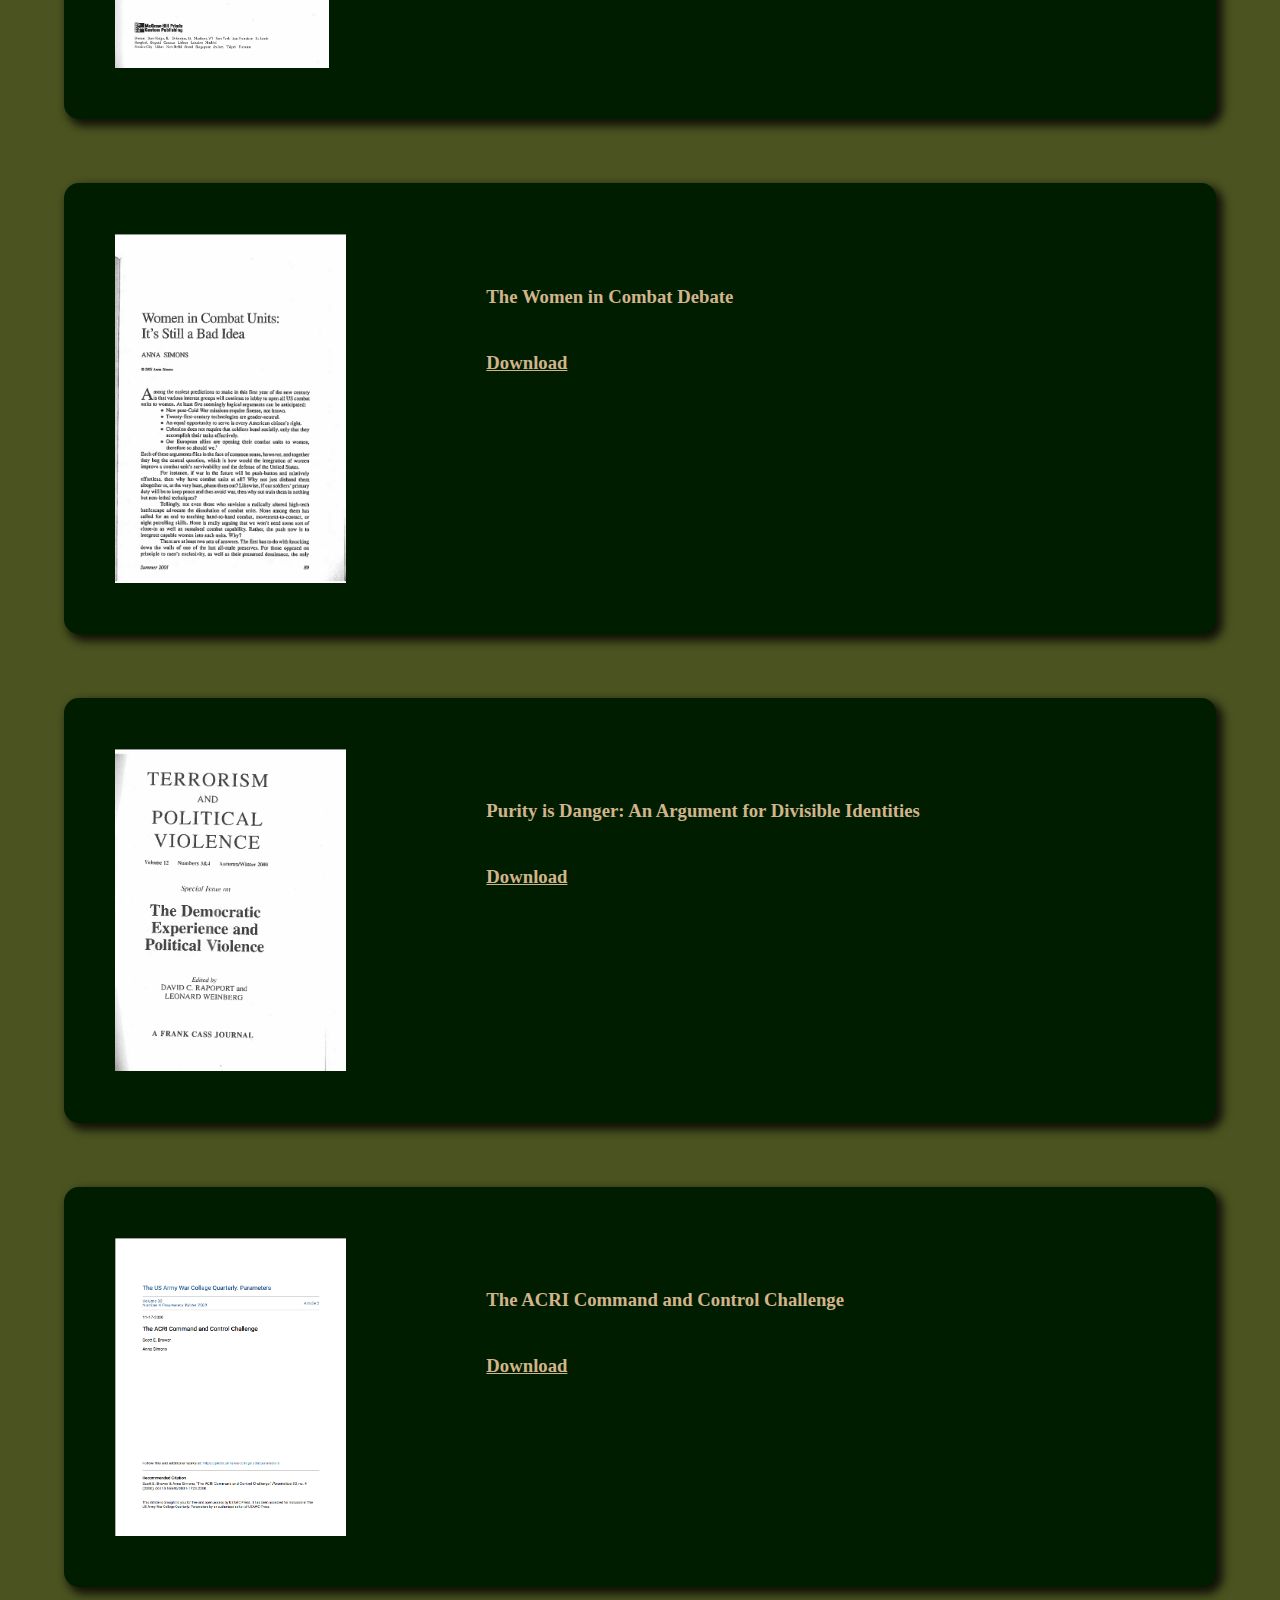
==== commit 938513bc: "Update articles.html" ====
--- a/articles.html
+++ b/articles.html
@@ -18,6 +18,7 @@
 			<a href="articles.html" class="active">Articles and Chapters</a>
 			<a href="other-works.html">Other Works</a>
 			<a href="search.html">Search Works by Topic</a>
+			<a href="Simons cv (2024).pdf">CV</a>
 
 		</div>
 		
@@ -360,7 +361,7 @@
 	</body>
 	
 	<footer>
-		<h4>Copyright info</h4>
+		<h4>Copyright 2024 a-simons.com</h4>
 	</footer>
 	
 </html>
--- a/style.css
+++ b/style.css
@@ -78,6 +78,7 @@
 	margin: 5vw;
 	margin-left: 10vw;
 	text-align: left;
+	margin-bottom: 15vh;
 
 }
 
@@ -230,3 +231,19 @@
 	color: tan;
 }
 
+ul {
+
+	color: tan;
+
+}
+
+li {
+	color: tan;
+	font-size: 1.0em;
+
+}
+
+li a {
+	color: tan;
+
+}
